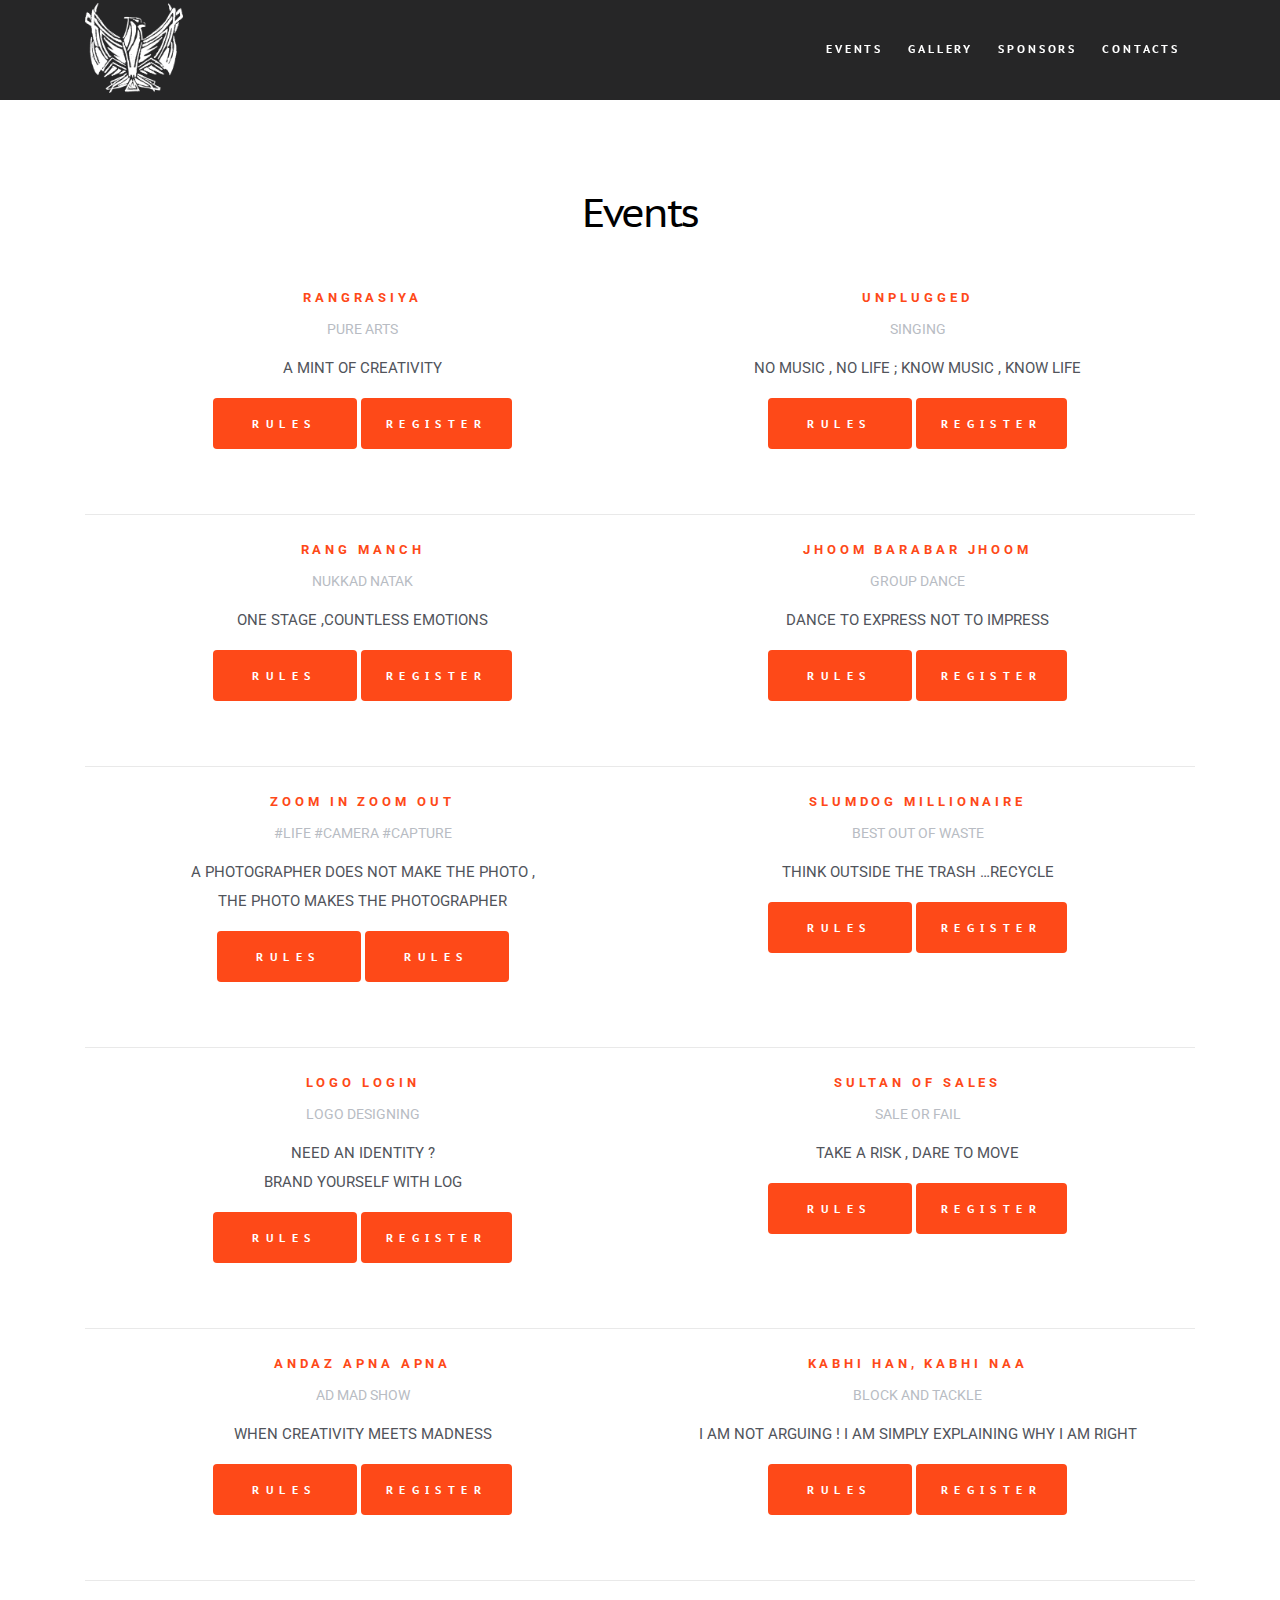
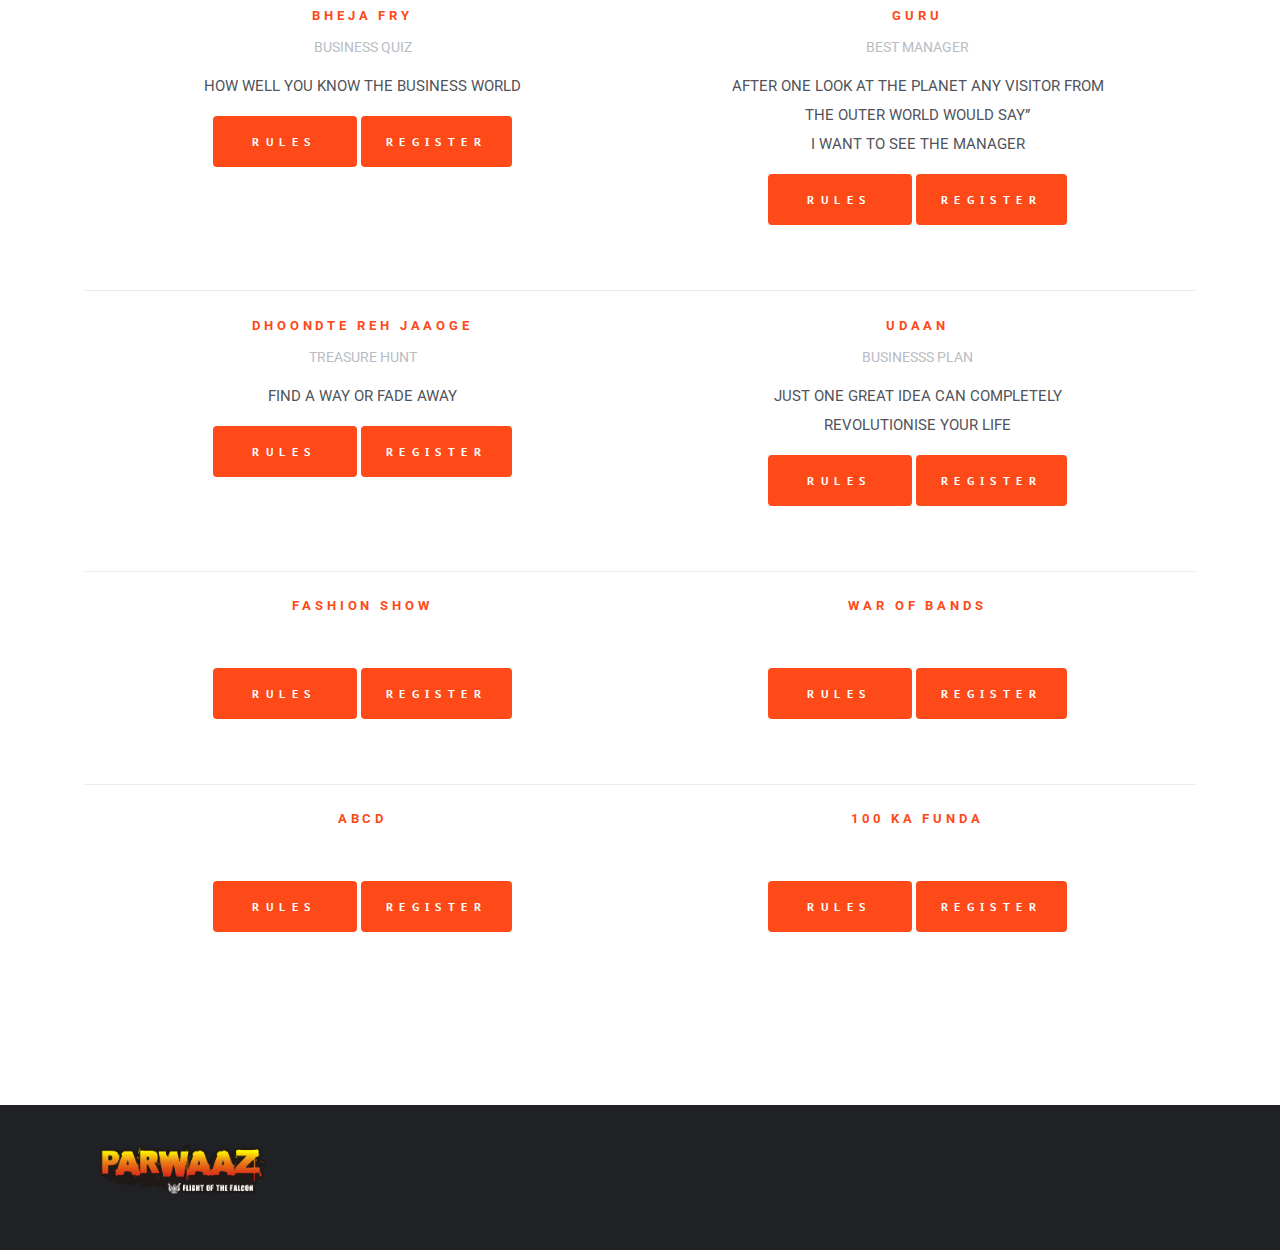
==== event.html @ 1f685270 "Hover removed and schedule linked removed" ====
<!doctype html>
<html lang="en">

<head>

    <meta charset="utf-8">
    <!--[if IE]><meta http-equiv="X-UA-Compatible" content="IE=edge"><![endif]-->
    <meta name="viewport" content="width=device-width, initial-scale=1.0, maximum-scale=1.0, user-scalable=0" />
    <title>Home</title>

    <meta name="description" content="PSD to HTML5+CSS3 conversion.">
    <meta name="keywords" content="PSD, HTML5, CSS3">
    <meta name="author" content="Vivaco">
    <meta name="viewport" content="width=device-width, initial-scale=1">
    <link rel="shortcut icon" href=" assets/img/favicon.ico">
    <link rel="apple-touch-icon" href=" assets/img/apple-touch-icon.jpg">
    <link rel="apple-touch-icon" sizes="72x72" href=" assets/img/apple-touch-icon-72x72.jpg">
    <link rel="apple-touch-icon" sizes="114x114" href=" assets/img/apple-touch-icon-114x114.jpg">
    <link rel="stylesheet" href="https://cdnjs.cloudflare.com/ajax/libs/twitter-bootstrap/4.0.0-alpha.6/css/bootstrap.min.css">
    <link rel="stylesheet" type="text/css" href=" assets/css/custom-animations.css" />
    <link rel="stylesheet" type="text/css" href=" assets/css/style.css" />

    <!--[if lt IE 9]>
		<script src=" assets/js/html5shiv.js"></script>
		<script src=" assets/js/respond.min.js"></script>
	<![endif]-->
</head>

<body>
<style>
    .btn {
      margin: 1% 0;
    }
</style>
    <header class="header header-black">
        <div class="header-wrapper">
            <div class="container">
                <div class="col-sm-2 col-xs-12 navigation-header" style="padding:0;">
                    <a href="../index.html" class="logo">
                        <img src="assets/img/logow.png" alt="Logo" style="max-height:90px;">
                    </a>
                    <button class="navbar-toggle collapsed" data-toggle="collapse" data-target="#navigation" aria-expanded="false" aria-controls="navigation">
            <span class="icon-bar"></span>
            <span class="icon-bar"></span>
            <span class="icon-bar"></span>
          </button>
                </div>

                <div class="col-sm-10 col-xs-12 navigation-container">
                    <div id="navigation" class="navbar-collapse collapse">
                        <ul class="navigation-list pull-right light-text">
                            <!-- <li class="navigation-item"><a href="#speakers" class="navigation-link">Speakers</a></li> -->
                            <li class="navigation-item"><a href="index.html#events" class="navigation-link">Events</a></li>
                            <!-- <li class="navigation-item"><a href="index.html#schedule" class="navigation-link">Schedule</a></li> -->
                            <li class="navigation-item"><a href="index.html#gallery" class="navigation-link">Gallery</a></li>
                            <li class="navigation-item"><a href="index.html#sponsors" class="navigation-link">Sponsors</a></li>
                            <li class="navigation-item"><a href="index.html#contacts" class="navigation-link">Contacts</a></li>

                            </li>
                        </ul>

                    </div>
                </div>
            </div>
        </div>
    </header>

    <section class="section align-center">
        <div class="container">
            <h4 class="heading-alt thin">Events</h4>
            <br />
            <br />

            <div class="col-sm-6">
                <div class="speaker">
                    <h3 class="name">RANGRASIYA</h3>
                    <p class="text-alt"><small>PURE ARTS</small></p>
                    <p class="about">A MINT OF CREATIVITY</p>
                    <button type="button" class="btn btn-ld" data-toggle="modal" data-target="#rangrasiya">RULES</button>
                    <button type="button" class="btn btn-ld" data-toggle="modal" data-target="#soloRegister">REGISTER</button>

                </div>
            </div>

            <div class="col-sm-6">
                <div class="speaker">
                    <h3 class="name">UNPLUGGED</h3>
                    <p class="text-alt"><small>SINGING</small></p>
                    <p class="about">NO MUSIC , NO LIFE ; KNOW MUSIC , KNOW LIFE </p>
                    <button type="button" class="btn btn-ld" data-toggle="modal" data-target="#unplugged">RULES</button>
                    <button type="button" class="btn btn-ld" data-toggle="modal" data-target="#teamRegister">REGISTER</button>
                </div>
            </div>
            <hr>
            <div class="col-sm-6">
                <div class="speaker">
                    <h3 class="name">RANG MANCH</h3>
                    <p class="text-alt"><small>NUKKAD NATAK</small></p>
                    <p class="about">ONE STAGE ,COUNTLESS EMOTIONS</p>
                    <button type="button" class="btn btn-ld" data-toggle="modal" data-target="#nukkad">RULES</button>
                    <button type="button" class="btn btn-ld" data-toggle="modal" data-target="#teamRegister">REGISTER</button>

                </div>
            </div>

            <div class="col-sm-6">
                <div class="speaker">
                    <h3 class="name">JHOOM BARABAR JHOOM</h3>
                    <p class="text-alt"><small>GROUP DANCE</small></p>
                    <p class="about">DANCE TO EXPRESS NOT TO IMPRESS</p>
                    <button type="button" class="btn btn-ld" data-toggle="modal" data-target="#nukkad">RULES</button>

                    <button type="button" class="btn btn-ld" data-toggle="modal" data-target="#teamRegister">REGISTER</button>

                </div>
            </div>
            <hr>
            <div class="col-sm-6">
                <div class="speaker">
                    <h3 class="name">ZOOM IN ZOOM OUT</h3>
                    <p class="text-alt"><small>#LIFE #CAMERA #CAPTURE</small></p>
                    <p class="about">A PHOTOGRAPHER DOES NOT MAKE THE PHOTO ,<br> THE PHOTO MAKES THE PHOTOGRAPHER</p>
                    <button type="button" class="btn btn-ld" data-toggle="modal" data-target="#zoom">RULES</button>
                    <button type="button" class="btn btn-ld" data-toggle="modal" data-target="#zoom">RULES</button>
                </div>
            </div>

            <div class="col-sm-6">
                <div class="speaker">
                    <h3 class="name">SLUMDOG MILLIONAIRE</h3>
                    <p class="text-alt"><small>BEST OUT OF WASTE</small></p>
                    <p class="about">THINK OUTSIDE THE TRASH …RECYCLE</p>
                    <button type="button" class="btn btn-ld" data-toggle="modal" data-target="#bestofwaste">RULES</button>

                    <button type="button" class="btn btn-ld" data-toggle="modal" data-target="#teamRegister">REGISTER</button>

                </div>
            </div>
            <hr>
            <div class="col-sm-6">
                <div class="speaker">
                    <h3 class="name">LOGO LOGIN</h3>
                    <p class="text-alt"><small>LOGO DESIGNING</small></p>
                    <p class="about">NEED AN IDENTITY ?<br> BRAND YOURSELF WITH LOG</p>
                    <button type="button" class="btn btn-ld" data-toggle="modal" data-target="#logo">RULES</button>

                    <button type="button" class="btn btn-ld" data-toggle="modal" data-target="#soloRegister">REGISTER</button>

                </div>
            </div>

            <div class="col-sm-6">
                <div class="speaker">
                    <h3 class="name">SULTAN OF SALES</h3>
                    <p class="text-alt"><small>SALE OR FAIL</small></p>
                    <p class="about">TAKE A RISK , DARE TO MOVE</p>
                    <button type="button" class="btn btn-ld" data-toggle="modal" data-target="#sultan">RULES</button>

                    <button type="button" class="btn btn-ld" data-toggle="modal" data-target="#teamRegister">REGISTER</button>

                </div>
            </div>
            <hr>
            <div class="col-sm-6">
                <div class="speaker">
                    <h3 class="name">ANDAZ APNA APNA</h3>
                    <p class="text-alt"><small>AD MAD SHOW</small></p>
                    <p class="about">WHEN CREATIVITY MEETS MADNESS</p>
                    <button type="button" class="btn btn-ld" data-toggle="modal" data-target="#admad">RULES</button>
                    <button type="button" class="btn btn-ld" data-toggle="modal" data-target="#teamRegister">REGISTER</button>

                </div>
            </div>

            <div class="col-sm-6">
                <div class="speaker">
                    <h3 class="name">KABHI HAN, KABHI NAA</h3>
                    <p class="text-alt"><small>BLOCK AND TACKLE</small></p>
                    <p class="about">I AM NOT ARGUING ! I AM SIMPLY EXPLAINING WHY I AM RIGHT</p>
                    <button type="button" class="btn btn-ld" data-toggle="modal" data-target="#block">RULES</button>

                    <button type="button" class="btn btn-ld" data-toggle="modal" data-target="#soloRegister">REGISTER</button>

                </div>
            </div>
            <hr>
            <div class="col-sm-6">
                <div class="speaker">
                    <h3 class="name">BHEJA FRY</h3>
                    <p class="text-alt"><small>BUSINESS QUIZ</small></p>
                    <p class="about">HOW WELL YOU KNOW THE BUSINESS WORLD</p>
                    <button type="button" class="btn btn-ld" data-toggle="modal" data-target="#bussquiz">RULES</button>

                    <button type="button" class="btn btn-ld" data-toggle="modal" data-target="#teamRegister">REGISTER</button>

                </div>
            </div>

            <div class="col-sm-6">
                <div class="speaker">
                    <h3 class="name">GURU</h3>
                    <p class="text-alt"><small>BEST MANAGER</small></p>
                    <p class="about">AFTER ONE LOOK AT THE PLANET ANY VISITOR FROM <br> THE OUTER WORLD WOULD SAY”<br> I WANT TO SEE THE MANAGER</p>
                    <button type="button" class="btn btn-ld" data-toggle="modal" data-target="#bestmanager">RULES</button>

                    <button type="button" class="btn btn-ld" data-toggle="modal" data-target="#soloRegister">REGISTER</button>

                </div>
            </div>
            <hr>
            <div class="col-sm-6">
                <div class="speaker">
                    <h3 class="name">DHOONDTE REH JAAOGE</h3>
                    <p class="text-alt"><small>TREASURE HUNT </small></p>
                    <p class="about">FIND A WAY OR FADE AWAY</p>
                    <button type="button" class="btn btn-ld" data-toggle="modal" data-target="#treasure">RULES</button>

                    <button type="button" class="btn btn-ld" data-toggle="modal" data-target="#teamRegister">REGISTER</button>

                </div>
            </div>

            <div class="col-sm-6">
                <div class="speaker">
                    <h3 class="name">UDAAN</h3>
                    <p class="text-alt"><small>BUSINESSS PLAN</small></p>
                    <p class="about">JUST ONE GREAT IDEA CAN COMPLETELY <br> REVOLUTIONISE YOUR LIFE</p>
                    <button type="button" class="btn btn-ld" data-toggle="modal" data-target="#bplan">RULES</button>

                    <button type="button" class="btn btn-ld" data-toggle="modal" data-target="#teamRegister">REGISTER</button>

                </div>
            </div>
            <hr>
            <div class="col-sm-6">
                <div class="speaker">
                    <h3 class="name">FASHION SHOW</h3>
                    <p class="text-alt"><small></small></p>
                    <!-- <p class="about">JUST ONE GREAT IDEA CAN COMPLETELY <br> REVOLUTIONISE YOUR LIFE</p> -->
                    <button type="button" class="btn btn-ld" data-toggle="modal" data-target="#fashion">RULES</button>

                    <button type="button" class="btn btn-ld" data-toggle="modal" data-target="#teamRegister">REGISTER</button>

                </div>
            </div>
            <div class="col-sm-6">
                <div class="speaker">
                    <h3 class="name">WAR OF BANDS</h3>
                    <p class="text-alt"><small></small></p>
                    <!-- <p class="about">JUST ONE GREAT IDEA CAN COMPLETELY <br> REVOLUTIONISE YOUR LIFE</p> -->
                    <button type="button" class="btn btn-ld" data-toggle="modal" data-target="#warofbands">RULES</button>

                    <button type="button" class="btn btn-ld" data-toggle="modal" data-target="#teamRegister">REGISTER</button>

                </div>
            </div>
            <hr>
            <div class="col-sm-6">
                <div class="speaker">
                    <h3 class="name">ABCD</h3>
                    <p class="text-alt"><small></small></p>
                    <!-- <p class="about">JUST ONE GREAT IDEA CAN COMPLETELY <br> REVOLUTIONISE YOUR LIFE</p> -->
                    <button type="button" class="btn btn-ld" data-toggle="modal" data-target="#ABCD">RULES</button>

                    <button type="button" class="btn btn-ld" data-toggle="modal" data-target="#soloRegister">REGISTER</button>

                </div>
            </div>
            <div class="col-sm-6">
                <div class="speaker">
                    <h3 class="name">100 KA FUNDA</h3>
                    <p class="text-alt"><small></small></p>
                    <!-- <p class="about">JUST ONE GREAT IDEA CAN COMPLETELY <br> REVOLUTIONISE YOUR LIFE</p> -->
                    <button type="button" class="btn btn-ld" data-toggle="modal" data-target="#funda">RULES</button>

                    <button type="button" class="btn btn-ld" data-toggle="modal" data-target="#teamRegister">REGISTER</button>

                </div>
            </div>

            </div>

    </section>
    <footer class="footer" style="padding:0;margin-top:3%;">

      <div class="footer-base">
        <div class="container">

          <div class="col-md-6" style="display:flex;flex-wrap:flex;">
            <ul class="footer-nav">
              <li><img src="assets/img/footerlogo.png" alt="VentCamp" style="max-height:50px;float:right;"></li>
            </ul>
          </div>



        </div>
      </div>
    </footer>
    <!-- Modal -->

    <div id="funda" class="modal fade" role="dialog">
        <div class="modal-dialog modal-lg">

            <!-- Modal content-->
            <div class="modal-content">
                <div class="modal-header">
                    <button type="button" class="close" data-dismiss="modal">&times;</button>
                    <h4 class="modal-title" style="text-align:center;">Rules</h4>
                </div>
                <div class="modal-body">
                    <ul>
                      <li>• Team comprise of 3-4 members.</li>
                      <li>• Registration Fee Rs.400.</li>
                      <li>• Each team will be given Rs.100 as initial investment. Start with a virtual company or come up with the product or service to achieve maximum returns.</li>
                      <li>• Winning team will be given 50% of total collection done by all the teams along with the exciting gift vouchers.</li>
                      <li>• Location will be allocated on the spot.</li>
                      <li>• Time allowed will be 4 hours.</li>
                      <li>• Any kind of unethical or unavoidable behaviour by team will not be accepted and is subject to elimination.</li>
                      <li>• Final decision regarding any matter lies in the hands of the organizers and judges.</li>
                    </ul>
                </div>
                <div class="modal-footer">
                    <button type="button" class="btn btn-default" data-dismiss="modal">Close</button>
                </div>
            </div>

        </div>
    </div>



    <div id="unplugged" class="modal fade" role="dialog">
        <div class="modal-dialog modal-lg">

            <!-- Modal content-->
            <div class="modal-content">
                <div class="modal-header">
                    <button type="button" class="close" data-dismiss="modal">&times;</button>
                    <h4 class="modal-title" style="text-align:center;">Rules</h4>
                </div>
                <div class="modal-body">
                    <ul>
                      <li>• Participants need to register on the website with all the relevant details.</li>
                      <li>• Participation can be in the form of Solo/Duet.</li>
                      <li>• Entry fees: Rs.300.</li>
                      <li>• Each college can send maximum 3 entries.</li>
                      <li>• Time allotted for each performance is 3-4 minutes.</li>
                      <li>• Participants will not be allowed to refer to the lyrics while singing.</li>
                      <li>• The participants will be judged on the voice clarity, rhythm, and their appeal to the audience.</li>
                      <li>• The participants should bring their own musical instruments if required in the performance.</li>
                      <li>• Karaoke music is also allowed. Participants need to bring Karaoke in a pen drive or in a CD in mp3 format along with the backup to avoid any technical disturbance. </li>
                      <li>• Participants are requested to submit their CD or pen drive 30 minutes before the event.</li>
                      <li>• Choice of song is open to the participants but the song should not have any slangs or derogatory language. (Song can be in Hindi/English/Punjabi).</li>
                      <li>• Final decision regarding any matter lies in the hands of the organizers and judges.</li>
                      <li>• Any team/participant violating the stated rules is subject to direct elimination.</li>
                    </ul>
                </div>
                <div class="modal-footer">
                    <button type="button" class="btn btn-default" data-dismiss="modal">Close</button>
                </div>
            </div>

        </div>
    </div>

    <div id="fashion" class="modal fade" role="dialog">
        <div class="modal-dialog modal-lg">

            <!-- Modal content-->
            <div class="modal-content">
                <div class="modal-header">
                    <button type="button" class="close" data-dismiss="modal">&times;</button>
                    <h4 class="modal-title" style="text-align:center;">Rules</h4>
                </div>
                <div class="modal-body">
                    <ul>
                      <li>• Participants need to register on the website with all the relevant details.</li>
                      <li>• Entries in groups only.</li>
                      <li>• Each college can send maximum 2 entries.</li>
                      <li>• Registration Fees- Rs.2000 per team.</li>
                      <li>• A team can comprise of 6-12 members and no more than 4 team members as hair stylists, designers etc. helping backstage.</li>
                      <strong>There will be 2 rounds.</strong>
                       <strong>There will be elimination after every round. Each team will get 5 minutes for each round. Teams will be penalized for not adhering to the given time limit.</strong>

                      <em>Round – 1</em>
                      <li>• Participants have the liberty to decide the theme.</li>
                      Round – 2
                      <li>• The theme for this round is Bollywood theme.</li>

                      <li>• Teams must bring their sound track on CD as well as a pen drive in Mp3 format which has to be submitted well before beginning of the event.</li>
                      <li>• If required teams are allowed to carry their own props.</li>
                      <li>• Judgment criteria will follow a particular sequence for giving points to every team i.e.
                    <br>  1. Walk
                    <br>  2. Choreography/ Music
                    <br>  3. Clothing
                    <br>  4. Expressions according to the theme.</li>

                      <li>• Vulgarity of any kind would lead to disqualification of the team from the event. Hence, if the team feels that any stunt or costume design can be deemed as vulgar, it is strongly advised to consult the organizers before performing it on stage.</li>
                      <li>• Participants have a chance to grab individual titles.</li>
                      <li>• Final decision regarding any matter lies in the hands of the organizers and judges.</li>
                      <li>• Any team/participant violating the stated rules is subject to direct elimination.</li>

                    </ul>
                </div>
                <div class="modal-footer">
                    <button type="button" class="btn btn-default" data-dismiss="modal">Close</button>
                </div>
            </div>

        </div>
    </div>

    <div id="bestmanager" class="modal fade" role="dialog">
        <div class="modal-dialog modal-lg">

            <!-- Modal content-->
            <div class="modal-content">
                <div class="modal-header">
                    <button type="button" class="close" data-dismiss="modal">&times;</button>
                    <h4 class="modal-title" style="text-align:center;">Rules</h4>
                </div>
                <div class="modal-body">
                    <ul>
                      <li>• Participants need to register on the website with all the relevant details.</li>
                      <li>• Individual Participation.</li>
                      <li>• Registration fees – Rs.500.</li>
                      <h3>There will be 4 levels-</h3>
                      <li>• Level 1: Psychometric Test</li>
                      <li>• Level 2: Group Discussion</li>
                      <li>• Level3: Case Study Analysis</li>
                      <li>• Level 4: Stress Interview</li>

                      <li>• Final decision regarding any matter lies in the hands of the organisers and judges.</li>
                      <li>Any participant violating the above rules is subject to direct elimination.</li>
                    </ul>
                </div>
                <div class="modal-footer">
                    <button type="button" class="btn btn-default" data-dismiss="modal">Close</button>
                </div>
            </div>

        </div>
    </div>


    <div id="bussquiz" class="modal fade" role="dialog">
        <div class="modal-dialog modal-lg">

            <!-- Modal content-->
            <div class="modal-content">
                <div class="modal-header">
                    <button type="button" class="close" data-dismiss="modal">&times;</button>
                    <h4 class="modal-title" style="text-align:center;">Rules</h4>
                </div>
                <div class="modal-body">
                    <ul>
                      <li>• The following rules are suggestive in nature and subject to change by the organizer.</li>
                      <li>• Teams need to register on the website with all the relevant details.</li>
                      <li>• Registration fees- Rs.500 per team.</li>
                      <li>• Each team must consist of 3 participants.</li>
                      <li>• Maximum 2 teams from each college.</li>
                      <li>• Use of mobile or any other electronic device is not allowed.</li>
                      <li>• The questions will be in the form of multiple choice, True/False, Specific answer type etc.</li>
                      <li>• Participants cannot take any hints from audience; such questions will be deemed cancel.</li>
                      <li>• Replacement of any participants of a team is not allowed after registration.</li>
                      <li>• Intra team discussions are allowed but not inter-team.</li>
                      <li>• In case teams registered are more in number, a preliminary selection of teams will be done through a preliminary test.</li>
                      <li>• Quiz master's decision will be considered final.</li>
                      <li>• Any team violating the above rules is subject to direct elimination.</li>
                    </ul>
                </div>
                <div class="modal-footer">
                    <button type="button" class="btn btn-default" data-dismiss="modal">Close</button>
                </div>
            </div>

        </div>
    </div>





    <div id="warofbands" class="modal fade" role="dialog">
        <div class="modal-dialog modal-lg">

            <!-- Modal content-->
            <div class="modal-content">
                <div class="modal-header">
                    <button type="button" class="close" data-dismiss="modal">&times;</button>
                    <h4 class="modal-title" style="text-align:center;">Rules</h4>
                </div>
                <div class="modal-body">
                    <ul>
                      <li>• Bands need to register on the website with all the relevant details.</li>
                      <li>• Registration fees- Rs.1000.</li>
                      <li>• The evaluation criteria will be based on vocal skills, instrument power, band coordination, audience participation and most importantly the overall feel of the musical performance.</li>
                      <li>• Bands are required to bring their own equipment. Only drum kit will be provided from our side.</li>
                      <li>• On stage time for bands: 8-10 minutes for sound-check +12 minutes for performance.</li>
                      <li>• No member can be a part of more than one band.</li>
                      <li>• Final decision regarding any matter lies in the hands of the organisers and judges.</li>
                      <li>• Any team violating the above rules is subject to direct elimination.</li>
                    </ul>
                </div>
                <div class="modal-footer">
                    <button type="button" class="btn btn-default" data-dismiss="modal">Close</button>
                </div>
            </div>

        </div>
    </div>


    <div id="treasure" class="modal fade" role="dialog">
        <div class="modal-dialog modal-lg">

            <!-- Modal content-->
            <div class="modal-content">
                <div class="modal-header">
                    <button type="button" class="close" data-dismiss="modal">&times;</button>
                    <h4 class="modal-title" style="text-align:center;">Rules</h4>
                </div>
                <div class="modal-body">
                    <ul>
                      <li>• Participants need to register on the website with all the relevant details.</li>
                      <li>• Team must consist of 4 members.</li>
                      <li>• Registration fees- Rs.400.</li>
                      <li>• Limited entries, on first come first serve basis.</li>
                      <li>• The treasure consists of clues, each one leading to one or more treasures.</li>
                      <li>• Teams should not tamper with another team’s treasure. </li>
                      <li>• Detailed rules of the game will be provided at the time of the event.</li>
                      <li>• Final decision regarding any matter lies in the hands of the organisers and judges.</li>
                      <li>• Any team violating the above rules is subject to direct elimination.</li>

                    </ul>
                </div>
                <div class="modal-footer">
                    <button type="button" class="btn btn-default" data-dismiss="modal">Close</button>
                </div>
            </div>

        </div>
    </div>


    <div id="bestofwaste" class="modal fade" role="dialog">
        <div class="modal-dialog modal-lg">

            <!-- Modal content-->
            <div class="modal-content">
                <div class="modal-header">
                    <button type="button" class="close" data-dismiss="modal">&times;</button>
                    <h4 class="modal-title" style="text-align:center;">Rules</h4>
                </div>
                <div class="modal-body">
                    <ul>
                      <li>• Teams need to register on the website with all relevant details</li>
                      <li>• Team size will be of maximum 4 members</li>
                      <li>• Registration fees – Rs. 400</li>
                      <li>• Raw material will be provided on the spot.</li>
                      <li>• Teams need to create product out of the given material.</li>
                    </ul>
                    Teams are required to carry the following basic material :
                      <ul>
                      <li>• Scissors /Cutter</li>
                      <li>• Tapes</li>
                      <li>• Glue stick</li>
                      <li>• Ruler, Pencil, Marker, eraser</li>
                      <li>• Stapler</li>
                      <li>• Paint color, brush</li>
                      </ul>
                      <ul>
                      <li>• No limit to number of final products created.</li>
                      <li>• Time allowed will not be more than 1.5 hours.</li>
                      Winning Criteria-
                      <li>• Creativity</li>
                      <li>• Presentation </li>
                      <li>• Originality</li>
                      <li>• Utility</li>
                      <li>• Final decision regarding any matter lies in the hands of the organisers and judges.</li>
                      <li>• Any team violating the above rules is subject to direct elimination.</li>
                    </ul>
                </div>
                <div class="modal-footer">
                    <button type="button" class="btn btn-default" data-dismiss="modal">Close</button>
                </div>
            </div>

        </div>
    </div>



    <div id="teamRegister" class="modal fade" role="dialog">
        <div class="modal-dialog modal-lg">

            <!-- Modal content-->
            <div class="modal-content">
                <div class="modal-body" style="max-width:100%;overflow:scroll;">
                  <iframe src="https://docs.google.com/forms/d/e/1FAIpQLSdXNS3yyMEjCuhFsH_CnST_ECNzW-hLq4bfcWWo03dkAtfUVA/viewform?embedded=true" width="760" height="500" frameborder="0" marginheight="0" marginwidth="0">Loading...</iframe>
                </div>
                <div class="modal-footer">
                    <button type="button" class="btn btn-default" data-dismiss="modal">Close</button>
                </div>
            </div>

        </div>
    </div>
    <div id="soloRegister" class="modal fade" role="dialog">
        <div class="modal-dialog modal-lg">

            <!-- Modal content-->
            <div class="modal-content">
                <div class="modal-body" style="max-width:100%;overflow:scroll;">
                    <iframe src="https://docs.google.com/forms/d/e/1FAIpQLSeLbnRV2UhN1lyx4RVJz_HmmII9ZECiFG7KqdCPGXe_c7SfIA/viewform?embedded=true" width="760" height="500" frameborder="0" marginheight="0" marginwidth="0">Loading...</iframe>                </div>
                <div class="modal-footer">
                    <button type="button" class="btn btn-default" data-dismiss="modal">Close</button>
                </div>
            </div>

        </div>
    </div>


    <div id="nukkad" class="modal fade" role="dialog">
        <div class="modal-dialog modal-lg">

            <!-- Modal content-->
            <div class="modal-content">
                <div class="modal-header">
                    <button type="button" class="close" data-dismiss="modal">&times;</button>
                    <h4 class="modal-title" style="text-align:center;">Rules</h4>
                </div>
                <div class="modal-body">
                    <ul>
                      <li>•  Teams need to register on the website with all the relevant details.</li>
                      <li>•  A team can comprise of 10-15 members.</li>
                      <li>•  Registration Fees- Rs.1000 per team.</li>
                      <li>•  2 teams per college are allowed.</li>
                      <li>•  Time allowed will be 10-15 minutes</li>
                      <li>•  The theme should reveal a social issue and clearly illustrate a message.</li>
                      <li>•  Use of props is allowed.</li>
                      <li>•  No offensive language/ words against any specific person, Indian constitution, religion or caste is allowed during the performance resulting which will lead to direct elimination.</li>
                      <li>•  Only 10 teams will be allowed to participate on the basis of first come first serve.</li>
                      <li>•  Final decision regarding any matter lies in the hands of the organizers and judges.</li>
                      <li>•  Any team violating the above rules is subject to direct elimination.</li>
                    </ul>
                </div>
                <div class="modal-footer">
                    <button type="button" class="btn btn-default" data-dismiss="modal">Close</button>
                </div>
            </div>

        </div>
    </div>






    <div id="zoom" class="modal fade" role="dialog">
        <div class="modal-dialog modal-lg">

            <!-- Modal content-->
            <div class="modal-content">
                <div class="modal-header">
                    <button type="button" class="close" data-dismiss="modal">&times;</button>
                    <h4 class="modal-title" style="text-align:center;">Rules</h4>
                </div>
                <div class="modal-body">
                    <ul>
                      <li>• Participants need to register on the website with all the relevant details.</li>
                      <li>• Individual Participation.</li>
                      <li>• Registration fees – Rs 300.</li>
                      <li>• The participant has to capture 5 photographs on the theme announced on the spot by the organi</li>ers.</li>
                      <li>• No mixing or morphing of photographs will be permitted.</li>
                      <li>• Software such as Photoshop, Lightroom etc. for enhancing images not permitted.</li>
                      <li>• The organisers will have all the rights for the use of these pictures as and when they deem fit.</li>
                      <li>• Digital images are evaluated on the basis of impact, composition, technical quality and relevance.</li>
                      <li>• The additional instructions, if any, will be announced on the spot.</li>
                      <li>• Image file should not be more than 20 megabytes.</li>
                      <li>• Image format must be in JPEG or JPG format.</li>
                      <li>• Images that involve any kind of harassment or damage to the environment will not be considered.</li>
                      <li>• Final decision regarding any matter lies in the hands of the organizers and judges.</li>
                      <li>• Any participant violating the above stated rules is subject to direct elimination.</li>
                    </ul>
                </div>
                <div class="modal-footer">
                    <button type="button" class="btn btn-default" data-dismiss="modal">Close</button>
                </div>
            </div>

        </div>
    </div>






    <div id="sultan" class="modal fade" role="dialog">
        <div class="modal-dialog modal-lg">

            <!-- Modal content-->
            <div class="modal-content">
                <div class="modal-header">
                    <button type="button" class="close" data-dismiss="modal">&times;</button>
                    <h4 class="modal-title" style="text-align:center;">Rules</h4>
                </div>
                <div class="modal-body">
                    <p>It is an event in which the participants will have to sell product on the allocated location in the real scenario.
                    Rules are as follows:</p>
                    <ul>
                      <li>• Teams need to register on the website with all the relevant details.</li>
                      <li>• A team can comprise of 3-4 members.</li>
                      <li>• Registration fees- Rs.500 per team.</li>
                      <li>• On the spot product will be given to the teams.</li>
                      <li>• Time allowed will be 3 hours.</li>
                      <li>• You are not supposed to carry any kind of objectionable material during the activity. </li>
                      <li>• Any kind of unethical or unavoidable behaviour by team will not be accepted.</li>
                      <li>• Final decision regarding any matters lies in the hands of the organizers and judges.</li>
                      <li>• Any team violating the above rules is subject to direct elimination. </li>
                    </ul>
                </div>
                <div class="modal-footer">
                    <button type="button" class="btn btn-default" data-dismiss="modal">Close</button>
                </div>
            </div>

        </div>
    </div>






    <div id="block" class="modal fade" role="dialog">
        <div class="modal-dialog modal-lg">

            <!-- Modal content-->
            <div class="modal-content">
                <div class="modal-header">
                    <button type="button" class="close" data-dismiss="modal">&times;</button>
                    <h4 class="modal-title" style="text-align:center;">Rules</h4>
                </div>
                <div class="modal-body">
                  <p>Event where you are supposed to contradict yourself and that too in style.
                    An event to prove your convincing ability, communication skills and spontaneous thinking.
                  </p>
                    <ul>
                      <li>• Participants need to register on the website with all the relevant details.</li>
                      <li>• Individual Participation.</li>
                      <li>• Registration fees- Rs.200.</li>
                      <li>• Topic will be given at the time of the event. </li>
                      <li>• Time given to think- 60seconds.</li>
                      <li>• They will have to speak for (tackle) and against (block) the same topic alternatively according to the directions given by the jury.</li>
                      <li>• Participants will have to speak for minimum 3 minutes and maximum 4 minutes.</li>
                      <li>• Final decision regarding any matters lies in the hands of the organizers and judges.</li>
                      <li>• Any participant violating the above rules is subject to direct elimination.</li>
                    </ul>
                </div>
                <div class="modal-footer">
                    <button type="button" class="btn btn-default" data-dismiss="modal">Close</button>
                </div>
            </div>

        </div>
    </div>






    <div id="logo" class="modal fade" role="dialog">
        <div class="modal-dialog modal-lg">

            <!-- Modal content-->
            <div class="modal-content">
                <div class="modal-header">
                    <button type="button" class="close" data-dismiss="modal">&times;</button>
                    <h4 class="modal-title" style="text-align:center;">Rules</h4>
                </div>
                <div class="modal-body">
                    <ul>
                      <li>• Participants need to register on the website with all the relevant details.</li>
                      <li>• Individual Participation.</li>
                      <li>• Registration fees – Rs.200.</li>
                      <li>• Participants will bring their own material (stationery items and drawing boards).</li>
                      <li>• Sheet will be provided to the participants.</li>
                      <li>• Maximum time provided will be 45 minutes.</li>
                      <li>• Topic will be given on the spot.</li>
                      <li>• All submitted work must be the original work of the entrant and must not include, or be based on, or derived from any pre-existing or third-party designs, trademarks, or copyrighted images.</li>
                      <li>• Winning Criteria-
                              <br>&nbsp;&nbsp;&nbsp;&nbsp;&nbsp;• Relevance
                              <br>&nbsp;&nbsp;&nbsp;&nbsp;&nbsp;• Originality
                              <br>&nbsp;&nbsp;&nbsp;&nbsp;&nbsp;• Aesthetic Quality</li>
                      <li>• Final decision regarding any matter lies in the hands of the organisers and judges.</li>
                      <li>• Any participant violating the above rules is subject to direct elimination.</li>
                    </ul>
                </div>
                <div class="modal-footer">
                    <button type="button" class="btn btn-default" data-dismiss="modal">Close</button>
                </div>
            </div>

        </div>
    </div>





    <div id="bplan" class="modal fade" role="dialog">
        <div class="modal-dialog modal-lg">

            <!-- Modal content-->
            <div class="modal-content">
                <div class="modal-header">
                    <button type="button" class="close" data-dismiss="modal">&times;</button>
                    <h4 class="modal-title" style="text-align:center;">Rules</h4>
                </div>
                <div class="modal-body">
                    <ul>
                      <li>• Teams need to register on the website with all the relevant details.</li>
                      <li>• A team can comprise of 1-4 members.</li>
                      <li>• Registration Fees- Rs.1000 per team.</li>
                      <li>• Executive Summary- One page write-up on the overall plan.</li>
                      <li>• Format of the event-</li>
                      <li>• Presentation in PDF Format of up to 25 slides, covering the following-</li>
                      <li>• Business Concept: Describe the business, its product or offering. It should specify the unique value propositions, and what the business’ competitive </li>
                      <li>• Market Opportunity: Outline the market it will serve, what problem the offering would solve for whom, and the scalability/growth opportunity for the business.</li>
                      <li>• Current Status: How far have you progressed with your business plan?</li>
                      <li>• Financial Requirements and Financial Projections: Clearly state the capital needed to start the business and expand. Highlight the important financial points of the business including sales, profits, cash flows and return on investment.</li>
                      <li>• Marketing Strategy and Competition Analysis: Pricing, distribution, promotion plans, sales potential, current and potential competition, competitive strengths etc.</li>
                      <li>• References and Annexure Material may be submitted if required, only to support the presentation.</li>
                      <li>• Pen drives will be collected from the participants half an hour before the beginning of the event. </li>
                      <li>• Time duration -15 min per team</li>
                      <li>• 10 min to present their idea + 5 min for Q/A round.</li>
                      <li>• Final decision regarding any matter lies in the hands of the organisers and judges.</li>
                      <li>• Any team violating the above rules is subject to direct elimination.</li>
                    </ul>
                </div>
                <div class="modal-footer">
                    <button type="button" class="btn btn-default" data-dismiss="modal">Close</button>
                </div>
            </div>

        </div>
    </div>





    <div id="admad" class="modal fade" role="dialog">
        <div class="modal-dialog modal-lg">

            <!-- Modal content-->
            <div class="modal-content">
                <div class="modal-header">
                    <button type="button" class="close" data-dismiss="modal">&times;</button>
                    <h4 class="modal-title" style="text-align:center;">Rules</h4>
                </div>
                <div class="modal-body">
                    <ul>
                        <li>• Teams need to register on the website with all the relevant details.</li>
                        <li>• A team can comprise of 2- 6 members.</li>
                        <li>• Registration Fees- Rs.500 per team.</li>
                        <li>• Teams will be judged on the following criteria-
                            <br> &nbsp;&nbsp;&nbsp;&nbsp;&nbsp;&nbsp;• Advertisement’s Content
                            <br> &nbsp;&nbsp;&nbsp;&nbsp;&nbsp;&nbsp;• Innovation
                            <br> &nbsp;&nbsp;&nbsp;&nbsp;&nbsp;&nbsp;• Expressions
                            <br> &nbsp;&nbsp;&nbsp;&nbsp;&nbsp;&nbsp;• The Presenter’s fluency.</li>
                        <li>• Each team will be given a Product or name of a service, and teams have to prepare an advertisement for it.</li>
                        <li>• 30 Minutes will be given to each team for preparation.</li>
                        <li>• Time Limit to present an advertisement will be Max. 3minutes.</li>
                        <li>• The Ad prepared by the participants must not contain any obscene words/ any subject that hurts the feelings of a Culture/Language/Religion /Region.</li>
                        <li>• Any team violating the above rules is subject to direct elimination</li>
                        <li>• Final decision regarding any matter lies in the hands of the organisers and judges.</li>
                    </ul>
                </div>
                <div class="modal-footer">
                    <button type="button" class="btn btn-default" data-dismiss="modal">Close</button>
                </div>
            </div>

        </div>
    </div>


    <div id="rangrasiya" class="modal fade" role="dialog">
        <div class="modal-dialog modal-lg">

            <!-- Modal content-->
            <div class="modal-content">
                <div class="modal-header">
                    <button type="button" class="close" data-dismiss="modal">&times;</button>
                    <h4 class="modal-title" style="text-align:center;">Rules</h4>
                </div>
                <div class="modal-body">
                    <ul>
                      <li>Registration fees- Rs.100 per activity per participation.</li>
                      <li>Final decision regarding any matter lies in the hands of the organisers and judges.</li>
                      <li>Any team/participant violating the above rules is subject to direct elimination.</li>
                      <li>Maximum 3 entries per college.</li>

                      <em><strong>RANGOLI :</strong></em>
                      <br>
                      <li>• Participants need to register on the website with all the relevant details.</li>
                      <li>• Individual participation.</li>
                      <li>• Participants have to bring material on their own.</li>
                      <li>• Only dry material allowed (for drawing: use of chalks and dry colors only).</li>
                      <li>• Time allowed will be 2 Hours.</li>
                      <li>• Accessories are allowed.</li>
                      <li>• Objectionable material like stencils and rulers are not allowed.</li>

                      <em><strong>FACE PAINTING :</strong></em>
                      <br>
                      <li>• Teams need to register on the website with all the relevant details.</li>
                      <li>• Team size is of 2 members. (One for Painting and One as a Model)</li>
                      <li>• Time allowed will be 2 hours.</li>
                      <li>• On the spot subject will be given.</li>
                      <li>• Need to bring your own colors, brushes and other useful material.</li>
                      <li>• Only face painting colors should be used.</li>
                      <li>• Face and neck area must be utilized.</li>
                      <li>• Explanation must be given after painting in front of judges.</li>
                      <li>• Winning Criteria- Creativity, Relevance, Explanation.</li>

                      <em><strong>CARTOONING :</strong></em>
                      <br>
                      <li>• Participants need to register on the website with all relevant details.</li>
                      <li>• Individual Participation.</li>
                      <li>• On the spot theme will be given.</li>
                      <li>• Participants shall bring their own material (including stationery, boards).</li>
                      <li>• Sheets will be provided to the participants.</li>
                      <li>• Time allowed will not be more than 2 hours after allotment of theme.</li>


                      <em><strong>POSTER MAKING :</strong></em>
                      <br>
                      <li>• Participants need to register on the website with all relevant details.</li>
                      <li>• Individual Participation.</li>
                      <li>• On the spot theme will be given.</li>
                      <li>• Pasting of extra material not allowed.</li>
                      <li>• Participants shall bring their own material (including stationery, boards)</li>
                      <li>• Sheets will be provided to the participants.</li>                      <li>• Time allowed will not be more than 2 hours after allotment of theme.</li>

                    </ul>
                </div>
                <div class="modal-footer">
                    <button type="button" class="btn btn-default" data-dismiss="modal">Close</button>
                </div>
            </div>

        </div>
    </div>


    <div id="ABCD" class="modal fade" role="dialog">
        <div class="modal-dialog modal-lg">

            <!-- Modal content-->
            <div class="modal-content">
                <div class="modal-header">
                    <button type="button" class="close" data-dismiss="modal">&times;</button>
                    <h4 class="modal-title" style="text-align:center;">Rules</h4>
                </div>
                <div class="modal-body">
                    <ul>
                      <li>• Participants need to register on the website with all the relevant details.</li>
                      <li>• Each college can send maximum 3 entries.</li>
                      <li>• Participation can be in the form of Solo/Group.</li>
                      <li>• Time limit for performance 4-7 min.</li>
                      <li>• Registration fees- Rs.500 per participation.</li>
                      <li>• No props will be provided. Participants can carry their own props.</li>
                      <li>• Choice of song is open to the participants.</li>
                      <li>• All dance forms are allowed.</li>
                      <li>• Dance performance should not convey any indecent gesture or obscene wording.</li>
                      <li>• Participants need to bring sound track in a pen drive or in a CD in mp3 format along with the backup to avoid any technical disturbance. </li>
                      <li>• Participants are requested to submit their CD or pen drive half an hour before the event.</li>
                      <li>• The participants will be judged on the basis of their rhythm, expression, costumes, makeup, steps, and overall effect.</li>
                      <li>• Decision of the judges will be final.</li>
                      <li>• Any team/participant violating the above rules is subject to direct elimination.</li>
                    </ul>
                </div>
                <div class="modal-footer">
                    <button type="button" class="btn btn-default" data-dismiss="modal">Close</button>
                </div>
            </div>

        </div>
    </div>





    <!--[if lt IE 9]>
		<script type="text/javascript" src=" assets/js/jquery-1.11.3.min.js?ver=1"></script>
	<![endif]-->
    <!--[if (gte IE 9) | (!IE)]><!-->
    <script type="text/javascript" src=" assets/js/jquery-2.1.4.min.js?ver=1"></script>
    <!--<![endif]-->

    <script type="text/javascript" src=" assets/js/bootstrap.min.js"></script>
    <script type="text/javascript" src=" assets/js/jquery.validate.min.js"></script>
    <script type="text/javascript" src=" assets/js/toastr.min.js"></script>
    <script type="text/javascript" src=" assets/js/jquery.waypoints.min.js"></script>
    <script type="text/javascript" src=" assets/js/jquery.appear.js"></script>
    <script type="text/javascript" src=" assets/js/jquery.plugin.js"></script>
    <script type="text/javascript" src=" assets/js/masonry.pkgd.min.js"></script>
    <script type="text/javascript" src=" assets/js/jquery.countTo.js"></script>
    <script type="text/javascript" src=" assets/js/ventcamp.js"></script>
</body>

</html>
---- assets/css/custom-animations.css ----
@import 'lib/animate.css';
/* ----------------------------------------------------------------------------
    Animations
---------------------------------------------------------------------------- */
/* ----------------------------------------------------------------------------
    Custom animations
---------------------------------------------------------------------------- */
@-moz-document url-prefix() {
  .animated,
  .animated * {
    outline: 1px solid transparent;
  }
}
.animated {
  opacity: 0;
}
.animated.roll3dInTop {
  -webkit-animation: roll3dInTop 0.7s 0s 1;
  -moz-animation: roll3dInTop 0.7s 0s 1;
  -o-animation: roll3dInTop 0.7s 0s 1;
  animation: roll3dInTop 0.7s 0s 1;
}
.animated.roll3dInRight {
  -webkit-animation: roll3dInRight 0.7s 0s 1;
  -moz-animation: roll3dInRight 0.7s 0s 1;
  -o-animation: roll3dInRight 0.7s 0s 1;
  animation: roll3dInRight 0.7s 0s 1;
}
.animated.roll3dInLeft {
  -webkit-animation: roll3dInLeft 0.7s 0s 1;
  -moz-animation: roll3dInLeft 0.7s 0s 1;
  -o-animation: roll3dInLeft 0.7s 0s 1;
  animation: roll3dInLeft 0.7s 0s 1;
}
.animated.flip3dHorizontal {
  -webkit-animation: flip3dHorizontal 0.7s 0s 1;
  -moz-animation: flip3dHorizontal 0.7s 0s 1;
  -o-animation: flip3dHorizontal 0.7s 0s 1;
  animation: flip3dHorizontal 0.7s 0s 1;
}
.animated.flip3dVertical {
  -webkit-animation: flip3dVertical 0.7s 0s 1;
  -moz-animation: flip3dVertical 0.7s 0s 1;
  -o-animation: flip3dVertical 0.7s 0s 1;
  animation: flip3dVertical 0.7s 0s 1;
}
.animated.flip3dInTop {
  -webkit-animation: flip3dInTop 0.7s 0s 1;
  -moz-animation: flip3dInTop 0.7s 0s 1;
  -o-animation: flip3dInTop 0.7s 0s 1;
  animation: flip3dInTop 0.7s 0s 1;
  -webkit-transform-origin: 50% 100%;
  -moz-transform-origin: 50% 100%;
  -o-transform-origin: 50% 100%;
  -ms-transform-origin: 50% 100%;
  transform-origin: 50% 100%;
}
.animated.flip3dInBottom {
  -webkit-animation: flip3dInBottom 0.7s 0s 1;
  -moz-animation: flip3dInBottom 0.7s 0s 1;
  -o-animation: flip3dInBottom 0.7s 0s 1;
  animation: flip3dInBottom 0.7s 0s 1;
  -webkit-transform-origin: 50% 0;
  -moz-transform-origin: 50% 0;
  -o-transform-origin: 50% 0;
  -ms-transform-origin: 50% 0;
  transform-origin: 50% 0;
}
.animated.flip3dInLeft {
  -webkit-animation: flip3dInLeft 0.7s 0s 1;
  -moz-animation: flip3dInLeft 0.7s 0s 1;
  -o-animation: flip3dInLeft 0.7s 0s 1;
  animation: flip3dInLeft 0.7s 0s 1;
  -webkit-transform-origin: 100% 50%;
  -moz-transform-origin: 100% 50%;
  -o-transform-origin: 100% 50%;
  -ms-transform-origin: 100% 50%;
  transform-origin: 100% 50%;
}
.animated.flip3dInright {
  -webkit-animation: flip3dInright 0.7s 0s 1;
  -moz-animation: flip3dInright 0.7s 0s 1;
  -o-animation: flip3dInright 0.7s 0s 1;
  animation: flip3dInright 0.7s 0s 1;
  -webkit-transform-origin: 0 50%;
  -moz-transform-origin: 0 50%;
  -o-transform-origin: 0 50%;
  -ms-transform-origin: 0 50%;
  transform-origin: 0 50%;
}
.animated.bounce,
.animated.flash,
.animated.pulse,
.animated.rubberBand,
.animated.shake,
.animated.swing,
.animated.tada,
.animated.wobble,
.animated.jello,
.animated.bounceIn,
.animated.bounceInDown,
.animated.bounceInLeft,
.animated.bounceInRight,
.animated.bounceInUp,
.animated.bounceOut,
.animated.bounceOutDown,
.animated.bounceOutLeft,
.animated.bounceOutRight,
.animated.bounceOutUp,
.animated.fadeIn,
.animated.fadeInDown,
.animated.fadeInDownBig,
.animated.fadeInLeft,
.animated.fadeInLeftBig,
.animated.fadeInRight,
.animated.fadeInRightBig,
.animated.fadeInUp,
.animated.fadeInUpBig,
.animated.fadeOut,
.animated.fadeOutDown,
.animated.fadeOutDownBig,
.animated.fadeOutLeft,
.animated.fadeOutLeftBig,
.animated.fadeOutRight,
.animated.fadeOutRightBig,
.animated.fadeOutUp,
.animated.fadeOutUpBig,
.animated.flipInX,
.animated.flipInY,
.animated.flipOutX,
.animated.flipOutY,
.animated.lightSpeedIn,
.animated.lightSpeedOut,
.animated.rotateIn,
.animated.rotateInDownLeft,
.animated.rotateInDownRight,
.animated.rotateInUpLeft,
.animated.rotateInUpRight,
.animated.rotateOut,
.animated.rotateOutDownLeft,
.animated.rotateOutDownRight,
.animated.rotateOutUpLeft,
.animated.rotateOutUpRight,
.animated.hinge,
.animated.rollIn,
.animated.rollOut,
.animated.zoomIn,
.animated.zoomInDown,
.animated.zoomInLeft,
.animated.zoomInRight,
.animated.zoomInUp,
.animated.zoomOut,
.animated.zoomOutDown,
.animated.zoomOutLeft,
.animated.zoomOutRight,
.animated.zoomOutUp,
.animated.slideInDown,
.animated.slideInLeft,
.animated.slideInRight,
.animated.slideInUp,
.animated.slideOutDown,
.animated.slideOutLeft,
.animated.slideOutRight,
.animated.slideOutUp,
.animated.roll3dInTop,
.animated.roll3dInLeft,
.animated.roll3dInRight,
.animated.flip3dHorizontal,
.animated.flip3dVertical,
.animated.flip3dInTop,
.animated.flip3dInBottom,
.animated.flip3dInLeft,
.animated.flip3dInRight {
  opacity: 1;
}
.animated.fadeInDown,
.animated.fadeInDownBig,
.animated.fadeInLeft,
.animated.fadeInLeftBig,
.animated.fadeInRight,
.animated.fadeInRightBig,
.animated.fadeInUp,
.animated.fadeInUpBig,
.animated.fadeOutDown,
.animated.fadeOutDownBig,
.animated.fadeOutLeft,
.animated.fadeOutLeftBig,
.animated.fadeOutRight,
.animated.fadeOutRightBig,
.animated.fadeOutUp,
.animated.fadeOutUpBig,
.animated.rotateIn,
.animated.rotateInDownLeft,
.animated.rotateInDownRight,
.animated.rotateInUpLeft,
.animated.rotateInUpRight,
.animated.rotateOut,
.animated.rotateOutDownLeft,
.animated.rotateOutDownRight,
.animated.rotateOutUpLeft,
.animated.rotateOutUpRight,
.animated.zoomIn,
.animated.zoomInDown,
.animated.zoomInLeft,
.animated.zoomInRight,
.animated.zoomInUp,
.animated.zoomOut,
.animated.zoomOutDown,
.animated.zoomOutLeft,
.animated.zoomOutRight,
.animated.zoomOutUp,
.animated.slideInDown,
.animated.slideInLeft,
.animated.slideInRight,
.animated.slideInUp,
.animated.slideOutDown,
.animated.slideOutLeft,
.animated.slideOutRight,
.animated.slideOutUp,
.animated.roll3dInTop,
.animated.roll3dInLeft,
.animated.roll3dInRight,
.animated.flip3dHorizontal,
.animated.flip3dVertical,
.animated.flip3dInTop,
.animated.flip3dInBottom,
.animated.flip3dInLeft,
.animated.flip3dInRight {
  -webkit-animation-timing-function: cubic-bezier(0.51, 0.02, 0, 1.335);
  -moz-animation-timing-function: cubic-bezier(0.51, 0.02, 0, 1.335);
  -o-animation-timing-function: cubic-bezier(0.51, 0.02, 0, 1.335);
  animation-timing-function: cubic-bezier(0.51, 0.02, 0, 1.335);
}
.animated.roll3dInTop,
.animated.roll3dInLeft,
.animated.roll3dInRight,
.animated.flip3dHorizontal,
.animated.flip3dVertical,
.animated.flip3dInTop,
.animated.flip3dInBottom,
.animated.flip3dInLeft,
.animated.flip3dInRight {
  -webkit-animation-fill-mode: forwards;
  -moz-animation-fill-mode: forwards;
  -o-animation-fill-mode: forwards;
  animation-fill-mode: forwards;
  -webkit-transform-style: preserve-3d;
  -moz-transform-style: preserve-3d;
  -o-transform-style: preserve-3d;
  -ms-transform-style: preserve-3d;
  transform-style: preserve-3d;
}
/* Animations keyframes */
lesshat-selector {
  -lh-property: 0; } 
@-webkit-keyframes roll3dInTop{ 0% { opacity: 0; -webkit-transform: perspective(200px) rotateX(-50deg) translate3d(0, 600px, -20px) } 100% { opacity: 1; -webkit-transform: perspective(200px) rotateX(0) translate3d(0, 0, 0) }}
@-moz-keyframes roll3dInTop{ 0% { opacity: 0; -moz-transform: perspective(200px) rotateX(-50deg) translate3d(0, 600px, -20px) } 100% { opacity: 1; -moz-transform: perspective(200px) rotateX(0) translate3d(0, 0, 0) }}
@-o-keyframes roll3dInTop{ 0% { opacity: 0; -o-transform: perspective(200px) rotateX(-50deg) translate3d(0, 600px, -20px) } 100% { opacity: 1; -o-transform: perspective(200px) rotateX(0) translate3d(0, 0, 0) }}
@keyframes roll3dInTop{ 0% { opacity: 0;-webkit-transform: perspective(200px) rotateX(-50deg) translate3d(0, 600px, -20px);-moz-transform: perspective(200px) rotateX(-50deg) translate3d(0, 600px, -20px);-ms-transform: perspective(200px) rotateX(-50deg) translate3d(0, 600px, -20px);transform: perspective(200px) rotateX(-50deg) translate3d(0, 600px, -20px);} 100% { opacity: 1;-webkit-transform: perspective(200px) rotateX(0) translate3d(0, 0, 0);-moz-transform: perspective(200px) rotateX(0) translate3d(0, 0, 0);-ms-transform: perspective(200px) rotateX(0) translate3d(0, 0, 0);transform: perspective(200px) rotateX(0) translate3d(0, 0, 0);};
}
lesshat-selector {
  -lh-property: 0; } 
@-webkit-keyframes roll3dInLeft{ 0% { opacity: 0; -webkit-transform: perspective(200px) rotateY(80deg) translate3d(600px, 0, -20px); } 100% { opacity: 1; -webkit-transform: perspective(200px) rotateY(0) translate3d(0, 0, 0); }}
@-moz-keyframes roll3dInLeft{ 0% { opacity: 0; -moz-transform: perspective(200px) rotateY(80deg) translate3d(600px, 0, -20px); } 100% { opacity: 1; -moz-transform: perspective(200px) rotateY(0) translate3d(0, 0, 0); }}
@-o-keyframes roll3dInLeft{ 0% { opacity: 0; -o-transform: perspective(200px) rotateY(80deg) translate3d(600px, 0, -20px); } 100% { opacity: 1; -o-transform: perspective(200px) rotateY(0) translate3d(0, 0, 0); }}
@keyframes roll3dInLeft{ 0% { opacity: 0;-webkit-transform: perspective(200px) rotateY(80deg) translate3d(600px, 0, -20px);-moz-transform: perspective(200px) rotateY(80deg) translate3d(600px, 0, -20px);-ms-transform: perspective(200px) rotateY(80deg) translate3d(600px, 0, -20px);transform: perspective(200px) rotateY(80deg) translate3d(600px, 0, -20px); } 100% { opacity: 1;-webkit-transform: perspective(200px) rotateY(0) translate3d(0, 0, 0);-moz-transform: perspective(200px) rotateY(0) translate3d(0, 0, 0);-ms-transform: perspective(200px) rotateY(0) translate3d(0, 0, 0);transform: perspective(200px) rotateY(0) translate3d(0, 0, 0); };
}
lesshat-selector {
  -lh-property: 0; } 
@-webkit-keyframes roll3dInRight{ 0% { opacity: 0; -webkit-transform: perspective(200px) rotateY(-50deg) translate3d(-600px, 0, -20px) } 100% { opacity: 1; -webkit-transform: perspective(200px) rotateY(0) translate3d(0, 0, 0) }}
@-moz-keyframes roll3dInRight{ 0% { opacity: 0; -moz-transform: perspective(200px) rotateY(-50deg) translate3d(-600px, 0, -20px) } 100% { opacity: 1; -moz-transform: perspective(200px) rotateY(0) translate3d(0, 0, 0) }}
@-o-keyframes roll3dInRight{ 0% { opacity: 0; -o-transform: perspective(200px) rotateY(-50deg) translate3d(-600px, 0, -20px) } 100% { opacity: 1; -o-transform: perspective(200px) rotateY(0) translate3d(0, 0, 0) }}
@keyframes roll3dInRight{ 0% { opacity: 0;-webkit-transform: perspective(200px) rotateY(-50deg) translate3d(-600px, 0, -20px);-moz-transform: perspective(200px) rotateY(-50deg) translate3d(-600px, 0, -20px);-ms-transform: perspective(200px) rotateY(-50deg) translate3d(-600px, 0, -20px);transform: perspective(200px) rotateY(-50deg) translate3d(-600px, 0, -20px);} 100% { opacity: 1;-webkit-transform: perspective(200px) rotateY(0) translate3d(0, 0, 0);-moz-transform: perspective(200px) rotateY(0) translate3d(0, 0, 0);-ms-transform: perspective(200px) rotateY(0) translate3d(0, 0, 0);transform: perspective(200px) rotateY(0) translate3d(0, 0, 0);};
}
lesshat-selector {
  -lh-property: 0; } 
@-webkit-keyframes flip3dInTop{ 0% { opacity: 0; -webkit-transform: perspective(1300px) rotateX(90deg); } 100% { opacity: 1; -webkit-transform: perspective(1300px) rotateX(0); }}
@-moz-keyframes flip3dInTop{ 0% { opacity: 0; -moz-transform: perspective(1300px) rotateX(90deg); } 100% { opacity: 1; -moz-transform: perspective(1300px) rotateX(0); }}
@-o-keyframes flip3dInTop{ 0% { opacity: 0; -o-transform: perspective(1300px) rotateX(90deg); } 100% { opacity: 1; -o-transform: perspective(1300px) rotateX(0); }}
@keyframes flip3dInTop{ 0% { opacity: 0;-webkit-transform: perspective(1300px) rotateX(90deg);-moz-transform: perspective(1300px) rotateX(90deg);-ms-transform: perspective(1300px) rotateX(90deg);transform: perspective(1300px) rotateX(90deg); } 100% { opacity: 1;-webkit-transform: perspective(1300px) rotateX(0);-moz-transform: perspective(1300px) rotateX(0);-ms-transform: perspective(1300px) rotateX(0);transform: perspective(1300px) rotateX(0); };
}
lesshat-selector {
  -lh-property: 0; } 
@-webkit-keyframes flip3dInBottom{ 0% { opacity: 0; -webkit-transform: perspective(1300px) rotateX(-90deg); } 100% { opacity: 1; -webkit-transform: perspective(1300px) rotateX(0); }}
@-moz-keyframes flip3dInBottom{ 0% { opacity: 0; -moz-transform: perspective(1300px) rotateX(-90deg); } 100% { opacity: 1; -moz-transform: perspective(1300px) rotateX(0); }}
@-o-keyframes flip3dInBottom{ 0% { opacity: 0; -o-transform: perspective(1300px) rotateX(-90deg); } 100% { opacity: 1; -o-transform: perspective(1300px) rotateX(0); }}
@keyframes flip3dInBottom{ 0% { opacity: 0;-webkit-transform: perspective(1300px) rotateX(-90deg);-moz-transform: perspective(1300px) rotateX(-90deg);-ms-transform: perspective(1300px) rotateX(-90deg);transform: perspective(1300px) rotateX(-90deg); } 100% { opacity: 1;-webkit-transform: perspective(1300px) rotateX(0);-moz-transform: perspective(1300px) rotateX(0);-ms-transform: perspective(1300px) rotateX(0);transform: perspective(1300px) rotateX(0); };
}
lesshat-selector {
  -lh-property: 0; } 
@-webkit-keyframes flip3dInLeft{ 0% { opacity: 0; -webkit-transform: perspective(1300px) rotateY(90deg); } 100% { opacity: 1; -webkit-transform: perspective(1300px) rotateY(0); }}
@-moz-keyframes flip3dInLeft{ 0% { opacity: 0; -moz-transform: perspective(1300px) rotateY(90deg); } 100% { opacity: 1; -moz-transform: perspective(1300px) rotateY(0); }}
@-o-keyframes flip3dInLeft{ 0% { opacity: 0; -o-transform: perspective(1300px) rotateY(90deg); } 100% { opacity: 1; -o-transform: perspective(1300px) rotateY(0); }}
@keyframes flip3dInLeft{ 0% { opacity: 0;-webkit-transform: perspective(1300px) rotateY(90deg);-moz-transform: perspective(1300px) rotateY(90deg);-ms-transform: perspective(1300px) rotateY(90deg);transform: perspective(1300px) rotateY(90deg); } 100% { opacity: 1;-webkit-transform: perspective(1300px) rotateY(0);-moz-transform: perspective(1300px) rotateY(0);-ms-transform: perspective(1300px) rotateY(0);transform: perspective(1300px) rotateY(0); };
}
lesshat-selector {
  -lh-property: 0; } 
@-webkit-keyframes flip3dInRight{ 0% { opacity: 0; -webkit-transform: perspective(1300px) rotateY(-90deg); } 100% { opacity: 1; -webkit-transform: perspective(1300px) rotateY(0); }}
@-moz-keyframes flip3dInRight{ 0% { opacity: 0; -moz-transform: perspective(1300px) rotateY(-90deg); } 100% { opacity: 1; -moz-transform: perspective(1300px) rotateY(0); }}
@-o-keyframes flip3dInRight{ 0% { opacity: 0; -o-transform: perspective(1300px) rotateY(-90deg); } 100% { opacity: 1; -o-transform: perspective(1300px) rotateY(0); }}
@keyframes flip3dInRight{ 0% { opacity: 0;-webkit-transform: perspective(1300px) rotateY(-90deg);-moz-transform: perspective(1300px) rotateY(-90deg);-ms-transform: perspective(1300px) rotateY(-90deg);transform: perspective(1300px) rotateY(-90deg); } 100% { opacity: 1;-webkit-transform: perspective(1300px) rotateY(0);-moz-transform: perspective(1300px) rotateY(0);-ms-transform: perspective(1300px) rotateY(0);transform: perspective(1300px) rotateY(0); };
}
lesshat-selector {
  -lh-property: 0; } 
@-webkit-keyframes flip3dHorizontal{ 0% { opacity: 0; -webkit-transform: perspective(1300px) rotateY(-90deg); } 50% { opacity: 1; -webkit-transform: perspective(1300px) rotateY(20deg); } 85%{ -webkit-transform: perspective(1300px) rotateY(-10deg); } 100% { opacity: 1; -webkit-transform: perspective(1300px) rotateY(0); }}
@-moz-keyframes flip3dHorizontal{ 0% { opacity: 0; -moz-transform: perspective(1300px) rotateY(-90deg); } 50% { opacity: 1; -moz-transform: perspective(1300px) rotateY(20deg); } 85%{ -moz-transform: perspective(1300px) rotateY(-10deg); } 100% { opacity: 1; -moz-transform: perspective(1300px) rotateY(0); }}
@-o-keyframes flip3dHorizontal{ 0% { opacity: 0; -o-transform: perspective(1300px) rotateY(-90deg); } 50% { opacity: 1; -o-transform: perspective(1300px) rotateY(20deg); } 85%{ -o-transform: perspective(1300px) rotateY(-10deg); } 100% { opacity: 1; -o-transform: perspective(1300px) rotateY(0); }}
@keyframes flip3dHorizontal{ 0% { opacity: 0;-webkit-transform: perspective(1300px) rotateY(-90deg);-moz-transform: perspective(1300px) rotateY(-90deg);-ms-transform: perspective(1300px) rotateY(-90deg);transform: perspective(1300px) rotateY(-90deg); } 50% { opacity: 1;-webkit-transform: perspective(1300px) rotateY(20deg);-moz-transform: perspective(1300px) rotateY(20deg);-ms-transform: perspective(1300px) rotateY(20deg);transform: perspective(1300px) rotateY(20deg); } 85%{-webkit-transform: perspective(1300px) rotateY(-10deg);-moz-transform: perspective(1300px) rotateY(-10deg);-ms-transform: perspective(1300px) rotateY(-10deg);transform: perspective(1300px) rotateY(-10deg); } 100% { opacity: 1;-webkit-transform: perspective(1300px) rotateY(0);-moz-transform: perspective(1300px) rotateY(0);-ms-transform: perspective(1300px) rotateY(0);transform: perspective(1300px) rotateY(0); };
}
lesshat-selector {
  -lh-property: 0; } 
@-webkit-keyframes flip3dVertical{ 0% { opacity: 0; -webkit-transform: perspective(1300px) rotateX(-90deg); } 50% { opacity: 1; -webkit-transform: perspective(1300px) rotateX(20deg); } 85%{ -webkit-transform: perspective(1300px) rotateX(-10deg); } 100% { opacity: 1; -webkit-transform: perspective(1300px) rotateX(0); }}
@-moz-keyframes flip3dVertical{ 0% { opacity: 0; -moz-transform: perspective(1300px) rotateX(-90deg); } 50% { opacity: 1; -moz-transform: perspective(1300px) rotateX(20deg); } 85%{ -moz-transform: perspective(1300px) rotateX(-10deg); } 100% { opacity: 1; -moz-transform: perspective(1300px) rotateX(0); }}
@-o-keyframes flip3dVertical{ 0% { opacity: 0; -o-transform: perspective(1300px) rotateX(-90deg); } 50% { opacity: 1; -o-transform: perspective(1300px) rotateX(20deg); } 85%{ -o-transform: perspective(1300px) rotateX(-10deg); } 100% { opacity: 1; -o-transform: perspective(1300px) rotateX(0); }}
@keyframes flip3dVertical{ 0% { opacity: 0;-webkit-transform: perspective(1300px) rotateX(-90deg);-moz-transform: perspective(1300px) rotateX(-90deg);-ms-transform: perspective(1300px) rotateX(-90deg);transform: perspective(1300px) rotateX(-90deg); } 50% { opacity: 1;-webkit-transform: perspective(1300px) rotateX(20deg);-moz-transform: perspective(1300px) rotateX(20deg);-ms-transform: perspective(1300px) rotateX(20deg);transform: perspective(1300px) rotateX(20deg); } 85%{-webkit-transform: perspective(1300px) rotateX(-10deg);-moz-transform: perspective(1300px) rotateX(-10deg);-ms-transform: perspective(1300px) rotateX(-10deg);transform: perspective(1300px) rotateX(-10deg); } 100% { opacity: 1;-webkit-transform: perspective(1300px) rotateX(0);-moz-transform: perspective(1300px) rotateX(0);-ms-transform: perspective(1300px) rotateX(0);transform: perspective(1300px) rotateX(0); };
}
---- assets/css/style.css ----
@import url(https://fonts.googleapis.com/css?family=Roboto:400,500,300,300italic,400italic,500italic&subset=latin,latin-ext);
@import url(https://fonts.googleapis.com/css?family=PT+Sans+Caption:400,700);
@import "lib/font-lineicons.css";
@import "lib/toastr.min.css";
@import "lib/bootstrap.min.css";
/* ================================================
// ************************************************
//
// Ventcamp v2.0 by Vivaco
//
// ************************************************
================================================ */
/* ================================================
//
// Libraries
//
================================================ */
/*!
 *  Font Awesome 4.3.0 by @davegandy - http://fontawesome.io - @fontawesome
 *  License - http://fontawesome.io/license (Font: SIL OFL 1.1, CSS: MIT License)
 */
/* FONT PATH
 * -------------------------- */
@font-face {
  font-family: 'FontAwesome';
  src: url('../fonts/fontawesome-webfont.eot?v=4.3.0');
  src: url('../fonts/fontawesome-webfont.eot?#iefix&v=4.3.0') format('embedded-opentype'), url('../fonts/fontawesome-webfont.woff2?v=4.3.0') format('woff2'), url('../fonts/fontawesome-webfont.woff?v=4.3.0') format('woff'), url('../fonts/fontawesome-webfont.ttf?v=4.3.0') format('truetype'), url('../fonts/fontawesome-webfont.svg?v=4.3.0#fontawesomeregular') format('svg');
  font-weight: normal;
  font-style: normal;
}
.fa {
  display: inline-block;
  font: normal normal normal 14px/1 FontAwesome;
  font-size: inherit;
  text-rendering: auto;
  -webkit-font-smoothing: antialiased;
  -moz-osx-font-smoothing: grayscale;
  transform: translate(0, 0);
}
/* makes the font 33% larger relative to the icon container */
.fa-lg {
  font-size: 1.33333333em;
  line-height: 0.75em;
  vertical-align: -15%;
}
.fa-2x {
  font-size: 2em;
}
.fa-3x {
  font-size: 3em;
}
.fa-4x {
  font-size: 4em;
}
.fa-5x {
  font-size: 5em;
}
.fa-fw {
  width: 1.28571429em;
  text-align: center;
}
.fa-ul {
  padding-left: 0;
  margin-left: 2.14285714em;
  list-style-type: none;
}
.fa-ul > li {
  position: relative;
}
.fa-li {
  position: absolute;
  left: -2.14285714em;
  width: 2.14285714em;
  top: 0.14285714em;
  text-align: center;
}
.fa-li.fa-lg {
  left: -1.85714286em;
}
.fa-border {
  padding: .2em .25em .15em;
  border: solid 0.08em #eeeeee;
  border-radius: .1em;
}
.pull-right {
  float: right;
}
.pull-left {
  float: left;
}
.fa.pull-left {
  margin-right: .3em;
}
.fa.pull-right {
  margin-left: .3em;
}
.fa-spin {
  -webkit-animation: fa-spin 2s infinite linear;
  animation: fa-spin 2s infinite linear;
}
.fa-pulse {
  -webkit-animation: fa-spin 1s infinite steps(8);
  animation: fa-spin 1s infinite steps(8);
}
@-webkit-keyframes fa-spin {
  0% {
    -webkit-transform: rotate(0deg);
    transform: rotate(0deg);
  }
  100% {
    -webkit-transform: rotate(359deg);
    transform: rotate(359deg);
  }
}
@keyframes fa-spin {
  0% {
    -webkit-transform: rotate(0deg);
    transform: rotate(0deg);
  }
  100% {
    -webkit-transform: rotate(359deg);
    transform: rotate(359deg);
  }
}
.fa-rotate-90 {
  filter: progid:DXImageTransform.Microsoft.BasicImage(rotation=1);
  -webkit-transform: rotate(90deg);
  -ms-transform: rotate(90deg);
  transform: rotate(90deg);
}
.fa-rotate-180 {
  filter: progid:DXImageTransform.Microsoft.BasicImage(rotation=2);
  -webkit-transform: rotate(180deg);
  -ms-transform: rotate(180deg);
  transform: rotate(180deg);
}
.fa-rotate-270 {
  filter: progid:DXImageTransform.Microsoft.BasicImage(rotation=3);
  -webkit-transform: rotate(270deg);
  -ms-transform: rotate(270deg);
  transform: rotate(270deg);
}
.fa-flip-horizontal {
  filter: progid:DXImageTransform.Microsoft.BasicImage(rotation=0, mirror=1);
  -webkit-transform: scale(-1, 1);
  -ms-transform: scale(-1, 1);
  transform: scale(-1, 1);
}
.fa-flip-vertical {
  filter: progid:DXImageTransform.Microsoft.BasicImage(rotation=2, mirror=1);
  -webkit-transform: scale(1, -1);
  -ms-transform: scale(1, -1);
  transform: scale(1, -1);
}
:root .fa-rotate-90,
:root .fa-rotate-180,
:root .fa-rotate-270,
:root .fa-flip-horizontal,
:root .fa-flip-vertical {
  filter: none;
}
.fa-stack {
  position: relative;
  display: inline-block;
  width: 2em;
  height: 2em;
  line-height: 2em;
  vertical-align: middle;
}
.fa-stack-1x,
.fa-stack-2x {
  position: absolute;
  left: 0;
  width: 100%;
  text-align: center;
}
.fa-stack-1x {
  line-height: inherit;
}
.fa-stack-2x {
  font-size: 2em;
}
.fa-inverse {
  color: #ffffff;
}
/* Font Awesome uses the Unicode Private Use Area (PUA) to ensure screen
   readers do not read off random characters that represent icons */
.fa-glass:before {
  content: "\f000";
}
.fa-music:before {
  content: "\f001";
}
.fa-search:before {
  content: "\f002";
}
.fa-envelope-o:before {
  content: "\f003";
}
.fa-heart:before {
  content: "\f004";
}
.fa-star:before {
  content: "\f005";
}
.fa-star-o:before {
  content: "\f006";
}
.fa-user:before {
  content: "\f007";
}
.fa-film:before {
  content: "\f008";
}
.fa-th-large:before {
  content: "\f009";
}
.fa-th:before {
  content: "\f00a";
}
.fa-th-list:before {
  content: "\f00b";
}
.fa-check:before {
  content: "\f00c";
}
.fa-remove:before,
.fa-close:before,
.fa-times:before {
  content: "\f00d";
}
.fa-search-plus:before {
  content: "\f00e";
}
.fa-search-minus:before {
  content: "\f010";
}
.fa-power-off:before {
  content: "\f011";
}
.fa-signal:before {
  content: "\f012";
}
.fa-gear:before,
.fa-cog:before {
  content: "\f013";
}
.fa-trash-o:before {
  content: "\f014";
}
.fa-home:before {
  content: "\f015";
}
.fa-file-o:before {
  content: "\f016";
}
.fa-clock-o:before {
  content: "\f017";
}
.fa-road:before {
  content: "\f018";
}
.fa-download:before {
  content: "\f019";
}
.fa-arrow-circle-o-down:before {
  content: "\f01a";
}
.fa-arrow-circle-o-up:before {
  content: "\f01b";
}
.fa-inbox:before {
  content: "\f01c";
}
.fa-play-circle-o:before {
  content: "\f01d";
}
.fa-rotate-right:before,
.fa-repeat:before {
  content: "\f01e";
}
.fa-refresh:before {
  content: "\f021";
}
.fa-list-alt:before {
  content: "\f022";
}
.fa-lock:before {
  content: "\f023";
}
.fa-flag:before {
  content: "\f024";
}
.fa-headphones:before {
  content: "\f025";
}
.fa-volume-off:before {
  content: "\f026";
}
.fa-volume-down:before {
  content: "\f027";
}
.fa-volume-up:before {
  content: "\f028";
}
.fa-qrcode:before {
  content: "\f029";
}
.fa-barcode:before {
  content: "\f02a";
}
.fa-tag:before {
  content: "\f02b";
}
.fa-tags:before {
  content: "\f02c";
}
.fa-book:before {
  content: "\f02d";
}
.fa-bookmark:before {
  content: "\f02e";
}
.fa-print:before {
  content: "\f02f";
}
.fa-camera:before {
  content: "\f030";
}
.fa-font:before {
  content: "\f031";
}
.fa-bold:before {
  content: "\f032";
}
.fa-italic:before {
  content: "\f033";
}
.fa-text-height:before {
  content: "\f034";
}
.fa-text-width:before {
  content: "\f035";
}
.fa-align-left:before {
  content: "\f036";
}
.fa-align-center:before {
  content: "\f037";
}
.fa-align-right:before {
  content: "\f038";
}
.fa-align-justify:before {
  content: "\f039";
}
.fa-list:before {
  content: "\f03a";
}
.fa-dedent:before,
.fa-outdent:before {
  content: "\f03b";
}
.fa-indent:before {
  content: "\f03c";
}
.fa-video-camera:before {
  content: "\f03d";
}
.fa-photo:before,
.fa-image:before,
.fa-picture-o:before {
  content: "\f03e";
}
.fa-pencil:before {
  content: "\f040";
}
.fa-map-marker:before {
  content: "\f041";
}
.fa-adjust:before {
  content: "\f042";
}
.fa-tint:before {
  content: "\f043";
}
.fa-edit:before,
.fa-pencil-square-o:before {
  content: "\f044";
}
.fa-share-square-o:before {
  content: "\f045";
}
.fa-check-square-o:before {
  content: "\f046";
}
.fa-arrows:before {
  content: "\f047";
}
.fa-step-backward:before {
  content: "\f048";
}
.fa-fast-backward:before {
  content: "\f049";
}
.fa-backward:before {
  content: "\f04a";
}
.fa-play:before {
  content: "\f04b";
}
.fa-pause:before {
  content: "\f04c";
}
.fa-stop:before {
  content: "\f04d";
}
.fa-forward:before {
  content: "\f04e";
}
.fa-fast-forward:before {
  content: "\f050";
}
.fa-step-forward:before {
  content: "\f051";
}
.fa-eject:before {
  content: "\f052";
}
.fa-chevron-left:before {
  content: "\f053";
}
.fa-chevron-right:before {
  content: "\f054";
}
.fa-plus-circle:before {
  content: "\f055";
}
.fa-minus-circle:before {
  content: "\f056";
}
.fa-times-circle:before {
  content: "\f057";
}
.fa-check-circle:before {
  content: "\f058";
}
.fa-question-circle:before {
  content: "\f059";
}
.fa-info-circle:before {
  content: "\f05a";
}
.fa-crosshairs:before {
  content: "\f05b";
}
.fa-times-circle-o:before {
  content: "\f05c";
}
.fa-check-circle-o:before {
  content: "\f05d";
}
.fa-ban:before {
  content: "\f05e";
}
.fa-arrow-left:before {
  content: "\f060";
}
.fa-arrow-right:before {
  content: "\f061";
}
.fa-arrow-up:before {
  content: "\f062";
}
.fa-arrow-down:before {
  content: "\f063";
}
.fa-mail-forward:before,
.fa-share:before {
  content: "\f064";
}
.fa-expand:before {
  content: "\f065";
}
.fa-compress:before {
  content: "\f066";
}
.fa-plus:before {
  content: "\f067";
}
.fa-minus:before {
  content: "\f068";
}
.fa-asterisk:before {
  content: "\f069";
}
.fa-exclamation-circle:before {
  content: "\f06a";
}
.fa-gift:before {
  content: "\f06b";
}
.fa-leaf:before {
  content: "\f06c";
}
.fa-fire:before {
  content: "\f06d";
}
.fa-eye:before {
  content: "\f06e";
}
.fa-eye-slash:before {
  content: "\f070";
}
.fa-warning:before,
.fa-exclamation-triangle:before {
  content: "\f071";
}
.fa-plane:before {
  content: "\f072";
}
.fa-calendar:before {
  content: "\f073";
}
.fa-random:before {
  content: "\f074";
}
.fa-comment:before {
  content: "\f075";
}
.fa-magnet:before {
  content: "\f076";
}
.fa-chevron-up:before {
  content: "\f077";
}
.fa-chevron-down:before {
  content: "\f078";
}
.fa-retweet:before {
  content: "\f079";
}
.fa-shopping-cart:before {
  content: "\f07a";
}
.fa-folder:before {
  content: "\f07b";
}
.fa-folder-open:before {
  content: "\f07c";
}
.fa-arrows-v:before {
  content: "\f07d";
}
.fa-arrows-h:before {
  content: "\f07e";
}
.fa-bar-chart-o:before,
.fa-bar-chart:before {
  content: "\f080";
}
.fa-twitter-square:before {
  content: "\f081";
}
.fa-facebook-square:before {
  content: "\f082";
}
.fa-camera-retro:before {
  content: "\f083";
}
.fa-key:before {
  content: "\f084";
}
.fa-gears:before,
.fa-cogs:before {
  content: "\f085";
}
.fa-comments:before {
  content: "\f086";
}
.fa-thumbs-o-up:before {
  content: "\f087";
}
.fa-thumbs-o-down:before {
  content: "\f088";
}
.fa-star-half:before {
  content: "\f089";
}
.fa-heart-o:before {
  content: "\f08a";
}
.fa-sign-out:before {
  content: "\f08b";
}
.fa-linkedin-square:before {
  content: "\f08c";
}
.fa-thumb-tack:before {
  content: "\f08d";
}
.fa-external-link:before {
  content: "\f08e";
}
.fa-sign-in:before {
  content: "\f090";
}
.fa-trophy:before {
  content: "\f091";
}
.fa-github-square:before {
  content: "\f092";
}
.fa-upload:before {
  content: "\f093";
}
.fa-lemon-o:before {
  content: "\f094";
}
.fa-phone:before {
  content: "\f095";
}
.fa-square-o:before {
  content: "\f096";
}
.fa-bookmark-o:before {
  content: "\f097";
}
.fa-phone-square:before {
  content: "\f098";
}
.fa-twitter:before {
  content: "\f099";
}
.fa-facebook-f:before,
.fa-facebook:before {
  content: "\f09a";
}
.fa-github:before {
  content: "\f09b";
}
.fa-unlock:before {
  content: "\f09c";
}
.fa-credit-card:before {
  content: "\f09d";
}
.fa-rss:before {
  content: "\f09e";
}
.fa-hdd-o:before {
  content: "\f0a0";
}
.fa-bullhorn:before {
  content: "\f0a1";
}
.fa-bell:before {
  content: "\f0f3";
}
.fa-certificate:before {
  content: "\f0a3";
}
.fa-hand-o-right:before {
  content: "\f0a4";
}
.fa-hand-o-left:before {
  content: "\f0a5";
}
.fa-hand-o-up:before {
  content: "\f0a6";
}
.fa-hand-o-down:before {
  content: "\f0a7";
}
.fa-arrow-circle-left:before {
  content: "\f0a8";
}
.fa-arrow-circle-right:before {
  content: "\f0a9";
}
.fa-arrow-circle-up:before {
  content: "\f0aa";
}
.fa-arrow-circle-down:before {
  content: "\f0ab";
}
.fa-globe:before {
  content: "\f0ac";
}
.fa-wrench:before {
  content: "\f0ad";
}
.fa-tasks:before {
  content: "\f0ae";
}
.fa-filter:before {
  content: "\f0b0";
}
.fa-briefcase:before {
  content: "\f0b1";
}
.fa-arrows-alt:before {
  content: "\f0b2";
}
.fa-group:before,
.fa-users:before {
  content: "\f0c0";
}
.fa-chain:before,
.fa-link:before {
  content: "\f0c1";
}
.fa-cloud:before {
  content: "\f0c2";
}
.fa-flask:before {
  content: "\f0c3";
}
.fa-cut:before,
.fa-scissors:before {
  content: "\f0c4";
}
.fa-copy:before,
.fa-files-o:before {
  content: "\f0c5";
}
.fa-paperclip:before {
  content: "\f0c6";
}
.fa-save:before,
.fa-floppy-o:before {
  content: "\f0c7";
}
.fa-square:before {
  content: "\f0c8";
}
.fa-navicon:before,
.fa-reorder:before,
.fa-bars:before {
  content: "\f0c9";
}
.fa-list-ul:before {
  content: "\f0ca";
}
.fa-list-ol:before {
  content: "\f0cb";
}
.fa-strikethrough:before {
  content: "\f0cc";
}
.fa-underline:before {
  content: "\f0cd";
}
.fa-table:before {
  content: "\f0ce";
}
.fa-magic:before {
  content: "\f0d0";
}
.fa-truck:before {
  content: "\f0d1";
}
.fa-pinterest:before {
  content: "\f0d2";
}
.fa-pinterest-square:before {
  content: "\f0d3";
}
.fa-google-plus-square:before {
  content: "\f0d4";
}
.fa-google-plus:before {
  content: "\f0d5";
}
.fa-money:before {
  content: "\f0d6";
}
.fa-caret-down:before {
  content: "\f0d7";
}
.fa-caret-up:before {
  content: "\f0d8";
}
.fa-caret-left:before {
  content: "\f0d9";
}
.fa-caret-right:before {
  content: "\f0da";
}
.fa-columns:before {
  content: "\f0db";
}
.fa-unsorted:before,
.fa-sort:before {
  content: "\f0dc";
}
.fa-sort-down:before,
.fa-sort-desc:before {
  content: "\f0dd";
}
.fa-sort-up:before,
.fa-sort-asc:before {
  content: "\f0de";
}
.fa-envelope:before {
  content: "\f0e0";
}
.fa-linkedin:before {
  content: "\f0e1";
}
.fa-rotate-left:before,
.fa-undo:before {
  content: "\f0e2";
}
.fa-legal:before,
.fa-gavel:before {
  content: "\f0e3";
}
.fa-dashboard:before,
.fa-tachometer:before {
  content: "\f0e4";
}
.fa-comment-o:before {
  content: "\f0e5";
}
.fa-comments-o:before {
  content: "\f0e6";
}
.fa-flash:before,
.fa-bolt:before {
  content: "\f0e7";
}
.fa-sitemap:before {
  content: "\f0e8";
}
.fa-umbrella:before {
  content: "\f0e9";
}
.fa-paste:before,
.fa-clipboard:before {
  content: "\f0ea";
}
.fa-lightbulb-o:before {
  content: "\f0eb";
}
.fa-exchange:before {
  content: "\f0ec";
}
.fa-cloud-download:before {
  content: "\f0ed";
}
.fa-cloud-upload:before {
  content: "\f0ee";
}
.fa-user-md:before {
  content: "\f0f0";
}
.fa-stethoscope:before {
  content: "\f0f1";
}
.fa-suitcase:before {
  content: "\f0f2";
}
.fa-bell-o:before {
  content: "\f0a2";
}
.fa-coffee:before {
  content: "\f0f4";
}
.fa-cutlery:before {
  content: "\f0f5";
}
.fa-file-text-o:before {
  content: "\f0f6";
}
.fa-building-o:before {
  content: "\f0f7";
}
.fa-hospital-o:before {
  content: "\f0f8";
}
.fa-ambulance:before {
  content: "\f0f9";
}
.fa-medkit:before {
  content: "\f0fa";
}
.fa-fighter-jet:before {
  content: "\f0fb";
}
.fa-beer:before {
  content: "\f0fc";
}
.fa-h-square:before {
  content: "\f0fd";
}
.fa-plus-square:before {
  content: "\f0fe";
}
.fa-angle-double-left:before {
  content: "\f100";
}
.fa-angle-double-right:before {
  content: "\f101";
}
.fa-angle-double-up:before {
  content: "\f102";
}
.fa-angle-double-down:before {
  content: "\f103";
}
.fa-angle-left:before {
  content: "\f104";
}
.fa-angle-right:before {
  content: "\f105";
}
.fa-angle-up:before {
  content: "\f106";
}
.fa-angle-down:before {
  content: "\f107";
}
.fa-desktop:before {
  content: "\f108";
}
.fa-laptop:before {
  content: "\f109";
}
.fa-tablet:before {
  content: "\f10a";
}
.fa-mobile-phone:before,
.fa-mobile:before {
  content: "\f10b";
}
.fa-circle-o:before {
  content: "\f10c";
}
.fa-quote-left:before {
  content: "\f10d";
}
.fa-quote-right:before {
  content: "\f10e";
}
.fa-spinner:before {
  content: "\f110";
}
.fa-circle:before {
  content: "\f111";
}
.fa-mail-reply:before,
.fa-reply:before {
  content: "\f112";
}
.fa-github-alt:before {
  content: "\f113";
}
.fa-folder-o:before {
  content: "\f114";
}
.fa-folder-open-o:before {
  content: "\f115";
}
.fa-smile-o:before {
  content: "\f118";
}
.fa-frown-o:before {
  content: "\f119";
}
.fa-meh-o:before {
  content: "\f11a";
}
.fa-gamepad:before {
  content: "\f11b";
}
.fa-keyboard-o:before {
  content: "\f11c";
}
.fa-flag-o:before {
  content: "\f11d";
}
.fa-flag-checkered:before {
  content: "\f11e";
}
.fa-terminal:before {
  content: "\f120";
}
.fa-code:before {
  content: "\f121";
}
.fa-mail-reply-all:before,
.fa-reply-all:before {
  content: "\f122";
}
.fa-star-half-empty:before,
.fa-star-half-full:before,
.fa-star-half-o:before {
  content: "\f123";
}
.fa-location-arrow:before {
  content: "\f124";
}
.fa-crop:before {
  content: "\f125";
}
.fa-code-fork:before {
  content: "\f126";
}
.fa-unlink:before,
.fa-chain-broken:before {
  content: "\f127";
}
.fa-question:before {
  content: "\f128";
}
.fa-info:before {
  content: "\f129";
}
.fa-exclamation:before {
  content: "\f12a";
}
.fa-superscript:before {
  content: "\f12b";
}
.fa-subscript:before {
  content: "\f12c";
}
.fa-eraser:before {
  content: "\f12d";
}
.fa-puzzle-piece:before {
  content: "\f12e";
}
.fa-microphone:before {
  content: "\f130";
}
.fa-microphone-slash:before {
  content: "\f131";
}
.fa-shield:before {
  content: "\f132";
}
.fa-calendar-o:before {
  content: "\f133";
}
.fa-fire-extinguisher:before {
  content: "\f134";
}
.fa-rocket:before {
  content: "\f135";
}
.fa-maxcdn:before {
  content: "\f136";
}
.fa-chevron-circle-left:before {
  content: "\f137";
}
.fa-chevron-circle-right:before {
  content: "\f138";
}
.fa-chevron-circle-up:before {
  content: "\f139";
}
.fa-chevron-circle-down:before {
  content: "\f13a";
}
.fa-html5:before {
  content: "\f13b";
}
.fa-css3:before {
  content: "\f13c";
}
.fa-anchor:before {
  content: "\f13d";
}
.fa-unlock-alt:before {
  content: "\f13e";
}
.fa-bullseye:before {
  content: "\f140";
}
.fa-ellipsis-h:before {
  content: "\f141";
}
.fa-ellipsis-v:before {
  content: "\f142";
}
.fa-rss-square:before {
  content: "\f143";
}
.fa-play-circle:before {
  content: "\f144";
}
.fa-ticket:before {
  content: "\f145";
}
.fa-minus-square:before {
  content: "\f146";
}
.fa-minus-square-o:before {
  content: "\f147";
}
.fa-level-up:before {
  content: "\f148";
}
.fa-level-down:before {
  content: "\f149";
}
.fa-check-square:before {
  content: "\f14a";
}
.fa-pencil-square:before {
  content: "\f14b";
}
.fa-external-link-square:before {
  content: "\f14c";
}
.fa-share-square:before {
  content: "\f14d";
}
.fa-compass:before {
  content: "\f14e";
}
.fa-toggle-down:before,
.fa-caret-square-o-down:before {
  content: "\f150";
}
.fa-toggle-up:before,
.fa-caret-square-o-up:before {
  content: "\f151";
}
.fa-toggle-right:before,
.fa-caret-square-o-right:before {
  content: "\f152";
}
.fa-euro:before,
.fa-eur:before {
  content: "\f153";
}
.fa-gbp:before {
  content: "\f154";
}
.fa-dollar:before,
.fa-usd:before {
  content: "\f155";
}
.fa-rupee:before,
.fa-inr:before {
  content: "\f156";
}
.fa-cny:before,
.fa-rmb:before,
.fa-yen:before,
.fa-jpy:before {
  content: "\f157";
}
.fa-ruble:before,
.fa-rouble:before,
.fa-rub:before {
  content: "\f158";
}
.fa-won:before,
.fa-krw:before {
  content: "\f159";
}
.fa-bitcoin:before,
.fa-btc:before {
  content: "\f15a";
}
.fa-file:before {
  content: "\f15b";
}
.fa-file-text:before {
  content: "\f15c";
}
.fa-sort-alpha-asc:before {
  content: "\f15d";
}
.fa-sort-alpha-desc:before {
  content: "\f15e";
}
.fa-sort-amount-asc:before {
  content: "\f160";
}
.fa-sort-amount-desc:before {
  content: "\f161";
}
.fa-sort-numeric-asc:before {
  content: "\f162";
}
.fa-sort-numeric-desc:before {
  content: "\f163";
}
.fa-thumbs-up:before {
  content: "\f164";
}
.fa-thumbs-down:before {
  content: "\f165";
}
.fa-youtube-square:before {
  content: "\f166";
}
.fa-youtube:before {
  content: "\f167";
}
.fa-xing:before {
  content: "\f168";
}
.fa-xing-square:before {
  content: "\f169";
}
.fa-youtube-play:before {
  content: "\f16a";
}
.fa-dropbox:before {
  content: "\f16b";
}
.fa-stack-overflow:before {
  content: "\f16c";
}
.fa-instagram:before {
  content: "\f16d";
}
.fa-flickr:before {
  content: "\f16e";
}
.fa-adn:before {
  content: "\f170";
}
.fa-bitbucket:before {
  content: "\f171";
}
.fa-bitbucket-square:before {
  content: "\f172";
}
.fa-tumblr:before {
  content: "\f173";
}
.fa-tumblr-square:before {
  content: "\f174";
}
.fa-long-arrow-down:before {
  content: "\f175";
}
.fa-long-arrow-up:before {
  content: "\f176";
}
.fa-long-arrow-left:before {
  content: "\f177";
}
.fa-long-arrow-right:before {
  content: "\f178";
}
.fa-apple:before {
  content: "\f179";
}
.fa-windows:before {
  content: "\f17a";
}
.fa-android:before {
  content: "\f17b";
}
.fa-linux:before {
  content: "\f17c";
}
.fa-dribbble:before {
  content: "\f17d";
}
.fa-skype:before {
  content: "\f17e";
}
.fa-foursquare:before {
  content: "\f180";
}
.fa-trello:before {
  content: "\f181";
}
.fa-female:before {
  content: "\f182";
}
.fa-male:before {
  content: "\f183";
}
.fa-gittip:before,
.fa-gratipay:before {
  content: "\f184";
}
.fa-sun-o:before {
  content: "\f185";
}
.fa-moon-o:before {
  content: "\f186";
}
.fa-archive:before {
  content: "\f187";
}
.fa-bug:before {
  content: "\f188";
}
.fa-vk:before {
  content: "\f189";
}
.fa-weibo:before {
  content: "\f18a";
}
.fa-renren:before {
  content: "\f18b";
}
.fa-pagelines:before {
  content: "\f18c";
}
.fa-stack-exchange:before {
  content: "\f18d";
}
.fa-arrow-circle-o-right:before {
  content: "\f18e";
}
.fa-arrow-circle-o-left:before {
  content: "\f190";
}
.fa-toggle-left:before,
.fa-caret-square-o-left:before {
  content: "\f191";
}
.fa-dot-circle-o:before {
  content: "\f192";
}
.fa-wheelchair:before {
  content: "\f193";
}
.fa-vimeo-square:before {
  content: "\f194";
}
.fa-turkish-lira:before,
.fa-try:before {
  content: "\f195";
}
.fa-plus-square-o:before {
  content: "\f196";
}
.fa-space-shuttle:before {
  content: "\f197";
}
.fa-slack:before {
  content: "\f198";
}
.fa-envelope-square:before {
  content: "\f199";
}
.fa-wordpress:before {
  content: "\f19a";
}
.fa-openid:before {
  content: "\f19b";
}
.fa-institution:before,
.fa-bank:before,
.fa-university:before {
  content: "\f19c";
}
.fa-mortar-board:before,
.fa-graduation-cap:before {
  content: "\f19d";
}
.fa-yahoo:before {
  content: "\f19e";
}
.fa-google:before {
  content: "\f1a0";
}
.fa-reddit:before {
  content: "\f1a1";
}
.fa-reddit-square:before {
  content: "\f1a2";
}
.fa-stumbleupon-circle:before {
  content: "\f1a3";
}
.fa-stumbleupon:before {
  content: "\f1a4";
}
.fa-delicious:before {
  content: "\f1a5";
}
.fa-digg:before {
  content: "\f1a6";
}
.fa-pied-piper:before {
  content: "\f1a7";
}
.fa-pied-piper-alt:before {
  content: "\f1a8";
}
.fa-drupal:before {
  content: "\f1a9";
}
.fa-joomla:before {
  content: "\f1aa";
}
.fa-language:before {
  content: "\f1ab";
}
.fa-fax:before {
  content: "\f1ac";
}
.fa-building:before {
  content: "\f1ad";
}
.fa-child:before {
  content: "\f1ae";
}
.fa-paw:before {
  content: "\f1b0";
}
.fa-spoon:before {
  content: "\f1b1";
}
.fa-cube:before {
  content: "\f1b2";
}
.fa-cubes:before {
  content: "\f1b3";
}
.fa-behance:before {
  content: "\f1b4";
}
.fa-behance-square:before {
  content: "\f1b5";
}
.fa-steam:before {
  content: "\f1b6";
}
.fa-steam-square:before {
  content: "\f1b7";
}
.fa-recycle:before {
  content: "\f1b8";
}
.fa-automobile:before,
.fa-car:before {
  content: "\f1b9";
}
.fa-cab:before,
.fa-taxi:before {
  content: "\f1ba";
}
.fa-tree:before {
  content: "\f1bb";
}
.fa-spotify:before {
  content: "\f1bc";
}
.fa-deviantart:before {
  content: "\f1bd";
}
.fa-soundcloud:before {
  content: "\f1be";
}
.fa-database:before {
  content: "\f1c0";
}
.fa-file-pdf-o:before {
  content: "\f1c1";
}
.fa-file-word-o:before {
  content: "\f1c2";
}
.fa-file-excel-o:before {
  content: "\f1c3";
}
.fa-file-powerpoint-o:before {
  content: "\f1c4";
}
.fa-file-photo-o:before,
.fa-file-picture-o:before,
.fa-file-image-o:before {
  content: "\f1c5";
}
.fa-file-zip-o:before,
.fa-file-archive-o:before {
  content: "\f1c6";
}
.fa-file-sound-o:before,
.fa-file-audio-o:before {
  content: "\f1c7";
}
.fa-file-movie-o:before,
.fa-file-video-o:before {
  content: "\f1c8";
}
.fa-file-code-o:before {
  content: "\f1c9";
}
.fa-vine:before {
  content: "\f1ca";
}
.fa-codepen:before {
  content: "\f1cb";
}
.fa-jsfiddle:before {
  content: "\f1cc";
}
.fa-life-bouy:before,
.fa-life-buoy:before,
.fa-life-saver:before,
.fa-support:before,
.fa-life-ring:before {
  content: "\f1cd";
}
.fa-circle-o-notch:before {
  content: "\f1ce";
}
.fa-ra:before,
.fa-rebel:before {
  content: "\f1d0";
}
.fa-ge:before,
.fa-empire:before {
  content: "\f1d1";
}
.fa-git-square:before {
  content: "\f1d2";
}
.fa-git:before {
  content: "\f1d3";
}
.fa-hacker-news:before {
  content: "\f1d4";
}
.fa-tencent-weibo:before {
  content: "\f1d5";
}
.fa-qq:before {
  content: "\f1d6";
}
.fa-wechat:before,
.fa-weixin:before {
  content: "\f1d7";
}
.fa-send:before,
.fa-paper-plane:before {
  content: "\f1d8";
}
.fa-send-o:before,
.fa-paper-plane-o:before {
  content: "\f1d9";
}
.fa-history:before {
  content: "\f1da";
}
.fa-genderless:before,
.fa-circle-thin:before {
  content: "\f1db";
}
.fa-header:before {
  content: "\f1dc";
}
.fa-paragraph:before {
  content: "\f1dd";
}
.fa-sliders:before {
  content: "\f1de";
}
.fa-share-alt:before {
  content: "\f1e0";
}
.fa-share-alt-square:before {
  content: "\f1e1";
}
.fa-bomb:before {
  content: "\f1e2";
}
.fa-soccer-ball-o:before,
.fa-futbol-o:before {
  content: "\f1e3";
}
.fa-tty:before {
  content: "\f1e4";
}
.fa-binoculars:before {
  content: "\f1e5";
}
.fa-plug:before {
  content: "\f1e6";
}
.fa-slideshare:before {
  content: "\f1e7";
}
.fa-twitch:before {
  content: "\f1e8";
}
.fa-yelp:before {
  content: "\f1e9";
}
.fa-newspaper-o:before {
  content: "\f1ea";
}
.fa-wifi:before {
  content: "\f1eb";
}
.fa-calculator:before {
  content: "\f1ec";
}
.fa-paypal:before {
  content: "\f1ed";
}
.fa-google-wallet:before {
  content: "\f1ee";
}
.fa-cc-visa:before {
  content: "\f1f0";
}
.fa-cc-mastercard:before {
  content: "\f1f1";
}
.fa-cc-discover:before {
  content: "\f1f2";
}
.fa-cc-amex:before {
  content: "\f1f3";
}
.fa-cc-paypal:before {
  content: "\f1f4";
}
.fa-cc-stripe:before {
  content: "\f1f5";
}
.fa-bell-slash:before {
  content: "\f1f6";
}
.fa-bell-slash-o:before {
  content: "\f1f7";
}
.fa-trash:before {
  content: "\f1f8";
}
.fa-copyright:before {
  content: "\f1f9";
}
.fa-at:before {
  content: "\f1fa";
}
.fa-eyedropper:before {
  content: "\f1fb";
}
.fa-paint-brush:before {
  content: "\f1fc";
}
.fa-birthday-cake:before {
  content: "\f1fd";
}
.fa-area-chart:before {
  content: "\f1fe";
}
.fa-pie-chart:before {
  content: "\f200";
}
.fa-line-chart:before {
  content: "\f201";
}
.fa-lastfm:before {
  content: "\f202";
}
.fa-lastfm-square:before {
  content: "\f203";
}
.fa-toggle-off:before {
  content: "\f204";
}
.fa-toggle-on:before {
  content: "\f205";
}
.fa-bicycle:before {
  content: "\f206";
}
.fa-bus:before {
  content: "\f207";
}
.fa-ioxhost:before {
  content: "\f208";
}
.fa-angellist:before {
  content: "\f209";
}
.fa-cc:before {
  content: "\f20a";
}
.fa-shekel:before,
.fa-sheqel:before,
.fa-ils:before {
  content: "\f20b";
}
.fa-meanpath:before {
  content: "\f20c";
}
.fa-buysellads:before {
  content: "\f20d";
}
.fa-connectdevelop:before {
  content: "\f20e";
}
.fa-dashcube:before {
  content: "\f210";
}
.fa-forumbee:before {
  content: "\f211";
}
.fa-leanpub:before {
  content: "\f212";
}
.fa-sellsy:before {
  content: "\f213";
}
.fa-shirtsinbulk:before {
  content: "\f214";
}
.fa-simplybuilt:before {
  content: "\f215";
}
.fa-skyatlas:before {
  content: "\f216";
}
.fa-cart-plus:before {
  content: "\f217";
}
.fa-cart-arrow-down:before {
  content: "\f218";
}
.fa-diamond:before {
  content: "\f219";
}
.fa-ship:before {
  content: "\f21a";
}
.fa-user-secret:before {
  content: "\f21b";
}
.fa-motorcycle:before {
  content: "\f21c";
}
.fa-street-view:before {
  content: "\f21d";
}
.fa-heartbeat:before {
  content: "\f21e";
}
.fa-venus:before {
  content: "\f221";
}
.fa-mars:before {
  content: "\f222";
}
.fa-mercury:before {
  content: "\f223";
}
.fa-transgender:before {
  content: "\f224";
}
.fa-transgender-alt:before {
  content: "\f225";
}
.fa-venus-double:before {
  content: "\f226";
}
.fa-mars-double:before {
  content: "\f227";
}
.fa-venus-mars:before {
  content: "\f228";
}
.fa-mars-stroke:before {
  content: "\f229";
}
.fa-mars-stroke-v:before {
  content: "\f22a";
}
.fa-mars-stroke-h:before {
  content: "\f22b";
}
.fa-neuter:before {
  content: "\f22c";
}
.fa-facebook-official:before {
  content: "\f230";
}
.fa-pinterest-p:before {
  content: "\f231";
}
.fa-whatsapp:before {
  content: "\f232";
}
.fa-server:before {
  content: "\f233";
}
.fa-user-plus:before {
  content: "\f234";
}
.fa-user-times:before {
  content: "\f235";
}
.fa-hotel:before,
.fa-bed:before {
  content: "\f236";
}
.fa-viacoin:before {
  content: "\f237";
}
.fa-train:before {
  content: "\f238";
}
.fa-subway:before {
  content: "\f239";
}
.fa-medium:before {
  content: "\f23a";
}
/* ------------------------------------------------
    CSS
------------------------------------------------ */
html,
body,
div,
span,
applet,
object,
iframe,
h1,
h2,
h3,
h4,
h5,
h6,
p,
blockquote,
pre,
a,
abbr,
acronym,
address,
big,
cite,
code,
del,
dfn,
em,
img,
ins,
kbd,
q,
s,
samp,
small,
strike,
strong,
sub,
sup,
tt,
var,
b,
u,
i,
center,
dl,
dt,
dd,
ol,
ul,
li,
fieldset,
form,
label,
legend,
table,
caption,
tbody,
tfoot,
thead,
tr,
th,
td,
article,
aside,
canvas,
details,
embed,
figure,
figcaption,
footer,
header,
hgroup,
menu,
nav,
output,
ruby,
section,
summary,
time,
mark,
audio,
video {
  margin: 0;
  padding: 0;
  border: 0;
  font-size: 100%;
  vertical-align: baseline;
}
/* HTML5 display-role reset for older browsers */
article,
aside,
details,
figcaption,
figure,
footer,
header,
hgroup,
menu,
nav,
section {
  display: block;
}
body {
  line-height: 1;
}
ol,
ul {
  list-style: none;
}
blockquote,
q {
  quotes: none;
}
blockquote:before,
blockquote:after,
q:before,
q:after {
  content: '';
  content: none;
}
table {
  border-collapse: collapse;
  border-spacing: 0;
}
* {
  -webkit-box-sizing: border-box;
  -moz-box-sizing: border-box;
  box-sizing: border-box;
}
/* ================================================
// ************************************************
//
// Startuply Custom Styles
//
// ************************************************
================================================ */
/* ----------------------------------------------------------------------------
    Typography
---------------------------------------------------------------------------- */
* {
  -webkit-font-smoothing: antialiased !important;
}
body {
  font-family: "Roboto", "Helvetica Neue", Arial, Helvetica, sans-serif;
  font-size: 15px;
  font-weight: 400;
  color: #51545b;
  line-height: 1.5625;
}
.thin {
  font-weight: 300;
}
.normal {
  font-weight: 400;
}
.bold {
  font-weight: 500;
}
.base-font {
  font-family: "Roboto", "Helvetica Neue", Arial, Helvetica, sans-serif;
}
.heading-font {
  font-family: "PT Sans Caption", Arial, "Helvetica Neue", Helvetica, sans-serif;
}
.uppercase {
  text-transform: uppercase;
}
h1 {
  font-size: 60px;
}
h2 {
  font-size: 50px;
}
h3 {
  font-size: 50px;
  letter-spacing: -0.05em;
}
h4 {
  font-size: 40px;
}
h5 {
  font-size: 30px;
}
h6 {
  font-size: 20px;
}
.h7 {
  font-size: 15px;
}
.h8 {
  font-size: 13px;
  letter-spacing: 0.02em;
}
.extra-heading {
  margin: 0 0 8px;
  font-size: 132px;
  text-transform: uppercase;
  letter-spacing: 0;
}
h1,
h2,
h4,
h5,
h6,
.h7 {
  font-family: "PT Sans Caption", Arial, "Helvetica Neue", Helvetica, sans-serif;
  font-weight: 700;
}
h1,
h2,
h4,
h5 {
  letter-spacing: -0.06em;
}
h3,
.h8 {
  font-family: "Roboto", "Helvetica Neue", Arial, Helvetica, sans-serif;
  font-weight: 400;
}
h1,
h2,
h4,
h5 {
  color: #000000;
}
h3,
h6,
.h7 {
  color: #262627;
}
.h8 {
  color: #8d93a0;
}
h5.heading-alt {
  text-transform: uppercase;
  font-size: 19px;
  line-height: 1.7;
  letter-spacing: 0.5em;
  color: #262627;
}
h6.heading-alt {
  font-size: 15px;
  line-height: 1.5;
  color: #474749;
  letter-spacing: 0.15em;
}
h1,
h2,
h3,
h4,
h5,
h6 {
  margin-bottom: 10px;
}
h1,
h2 {
  margin: 15px 0 20px;
}
p,
article {
  margin: 0 0 10px;
  line-height: 29px;
}
p.small,
article.small {
  font-size: 13px;
  font-weight: 500;
  line-height: 25px;
  color: #babfcc;
}
strong {
  display: inline-block;
  font-weight: 500;
}
small {
  display: inline-block;
  font-size: 13px;
}
.text-alt,
.counter-box .counter-content .title {
  color: #B8BCC3;
}
a {
  -webkit-transition: color 0.2s ease;
  -moz-transition: color 0.2s ease;
  -o-transition: color 0.2s ease;
  transition: color 0.2s ease;
  text-decoration: none;
}
a:hover,
a:active,
a:focus {
  outline: none;
}
.link-btn {
  display: inline-block;
  font-family: "PT Sans Caption", Arial, "Helvetica Neue", Helvetica, sans-serif;
  font-weight: 700;
  text-transform: uppercase;
  letter-spacing: 0.22em;
}
span {
  font-family: inherit;
  font-size: inherit;
  font-weight: inherit;
  line-height: inherit;
  color: inherit;
}
.align-left {
  text-align: left;
}
.align-right {
  text-align: right;
}
.align-center {
  text-align: center;
}
.light-text,
.footer {
  color: #ffffff;
}
.light-text h1,
.light-text h2,
.light-text h3,
.light-text h4,
.light-text h5,
.light-text h6,
.light-text .h7,
.light-text .h8,
.footer h1,
.footer h2,
.footer h3,
.footer h4,
.footer h5,
.footer h6,
.footer .h7,
.footer .h8 {
  color: inherit;
}
.light-text h1.heading-alt,
.light-text h2.heading-alt,
.light-text h3.heading-alt,
.light-text h4.heading-alt,
.light-text h5.heading-alt,
.light-text h6.heading-alt,
.light-text .h7.heading-alt,
.light-text .h8.heading-alt,
.footer h1.heading-alt,
.footer h2.heading-alt,
.footer h3.heading-alt,
.footer h4.heading-alt,
.footer h5.heading-alt,
.footer h6.heading-alt,
.footer .h7.heading-alt,
.footer .h8.heading-alt {
  color: inherit;
}
.dark-text {
  color: #000000;
}
.dark-text.fa {
  color: #000000;
}
.dark-text .fa {
  color: inherit;
}
/* Media queries */
@media (max-width: 991px) {
  body {
    font-size: 13px;
  }
  .extra-heading {
    font-size: 110px;
  }
  h5.heading-alt,
  h6.heading-alt {
    line-height: 1.4;
  }
}
@media (max-width: 767px) {
  h1 {
    font-size: 31.2px;
  }
  h2 {
    font-size: 30px;
  }
  h3 {
    font-size: 31.5px;
  }
  h4 {
    font-size: 26.8px;
  }
  h5 {
    font-size: 24px;
  }
  h6 {
    font-size: 18px;
  }
  .heading {
    font-size: 12px;
  }
  .extra-heading {
    font-size: 80px;
  }
  .sub-title,
  .sub-title.alt {
    font-size: 13px;
  }
  .sub-title,
  .sub-title.big {
    font-size: 15px;
  }
}
/* ----------------------------------------------------------------------------
    Common styles
---------------------------------------------------------------------------- */
.clearfix {
  zoom: 1;
}
.clearfix:before,
.clearfix:after {
  content: "";
  display: table;
}
.clearfix:after {
  clear: both;
}
body {
  overflow-x: hidden;
  min-height: 100px;
}
body > .container {
  padding-top: 65px;
}
img {
  max-width: 100%;
}
.retina-show {
  display: none;
}
.base-clr-bd,
.preloader-mask .preloader,
.preloader-mask .preloader:before,
.preloader-mask .preloader:after,
.btn.btn-outline-clr,
.btn.btn-outline-clr:hover,
.btn.btn-outline-clr:focus,
.btn.btn-outline-clr:active,
.btn.btn-outline-clr.hovered,
.btn.btn-outline-clr.pressed,
.nav.nav-schedule > li:after,
.schedule .tab-content .nav.nav-schedule > li.active,
.schedule .schedule-item .lecture-icon-wrapper,
.download-schedule-btn:hover,
.download-schedule-btn:focus,
.schedule.schedule-light .nav.nav-schedule,
.schedule.schedule-light .tab-content,
.nav-wrapper .nav-current,
textarea.error,
input[type=text].error,
input[type=url].error,
input[type=tel].error,
input[type=number].error,
input[type=color].error,
input[type=email].error,
input[type=email].error,
input[type=password].error,
.package-column.special-column,
.package-column.package-bright,
.package-panel,
.counter-block.counter-block-border .counter-box,
.speaker .speaker-socials > li .fa,
.dropdown-toggle:after,
.navigation-link.active,
.header .buy-btn,
.header .buy-btn:hover,
.header .buy-btn:focus,
.header .buy-btn:active,
.header .buy-btn.hovered,
.header .buy-btn.pressed {
  border-color: #fe4918;
}
.base-clr-bg,
.overlay.overlay-clr:before,
.overlay.overlay-clr[class*="bg"]:before,
.base-clr-ovl:before,
.btn,
.btn.btn-white:hover,
.btn.btn-white:focus,
.btn.btn-white:active,
.btn.btn-white.hovered,
.btn.btn-white.pressed,
.nav.nav-schedule > li.active,
.download-schedule-btn:hover,
.download-schedule-btn:focus,
.schedule.schedule-light .nav.nav-schedule > li,
.schedule.schedule-light .schedule-item .schedule-item-toggle .lecture-icon-wrapper,
.tabs-vertical .nav.nav-tabs:before,
.tabs-vertical .nav.nav-tabs > li:not(.active) a,
.panel-group .panel .panel-heading a,
.panel-group-alt .panel > a:not(.collapsed),
.table > thead > tr > th,
.table > thead > tr > td,
.package-column.special-column .sale-label,
.package-column.package-bright.special-column,
.package-panel .buy-btn,
.counter-block.counter-block-solid .counter-box,
.gallery.light-slider .description-slider-wrapper .bx-pager-link.active,
.gallery-thumb-link:after,
.speaker .speaker-socials > li .fa,
.contacts-wrapper-color:before,
.header.header-color .header-wrapper,
.header.header-color .dropdown-menu,
.header:not(.header-color):not(.header-black) .navbar-collapse,
.navbar-toggle .icon-bar,
.call-to-action-section > .overlay:before,
.thumb-wrapper .overlay:before,
.header .buy-btn {
  background-color: #fe4918;
}
.base-clr-txt,
.highlight,
a,
a:hover,
a:active,
a:focus,
.fa,
.icon,
.btn.btn-outline-clr,
.btn.btn-outline:hover,
.btn.btn-outline:focus,
.btn.btn-outline:active,
.btn.btn-outline.hovered,
.btn.btn-outline.pressed,
.btn.btn-white,
.schedule .tab-content .nav.nav-schedule > li.active > a:not(:hover):not(:active),
.schedule .tab-content .nav.nav-schedule > li.active > a:hover,
.schedule .tab-content .nav.nav-schedule > li.active > a:focus,
.schedule .schedule-item .schedule-item-toggle.collapsed .title .icon,
.schedule .schedule-item .schedule-item-body .speaker-name,
.schedule.schedule-light .nav.nav-schedule > li.active a,
.schedule.schedule-light .nav.nav-schedule > li.active a:hover,
.schedule.schedule-light .nav.nav-schedule > li.active a:focus,
.schedule.schedule-light .nav.nav-schedule > li.active a *,
.schedule.schedule-light .nav.nav-schedule > li.active a:hover *,
.schedule.schedule-light .nav.nav-schedule > li.active a:focus *,
.schedule.schedule-light .schedule-item .schedule-item-body .speaker-name,
.nav.nav-tabs > li.active > a,
.nav.nav-tabs > li.active > a:hover,
.nav.nav-tabs > li.active > a:focus,
.panel-group-alt .panel > a .fa,
label.error,
input.btn.btn-outline,
.pseudo-select .pseudo-select-dropdown-item.selected:not(.disabled),
input[type="submit"] + .loading,
.testimonial .author-block .name,
.package-column .package-title,
.package-column.special-column .package-price,
.package-column.package-bright:not(.special-column):hover .package-detail,
.package-column.package-bright .package-price,
.package-column.package-bright.special-column .btn:hover,
.package-column.package-bright.special-column .btn:focus,
.package-column.package-bright.special-column .btn:active,
.package-column.package-bright.special-column .btn.hovered,
.package-column.package-bright.special-column .btn.pressed,
.counter-box .counter-content > .count,
.speaker .name,
.balloon .name,
.header.header-black .navigation-link:hover,
.header.header-black .navigation-link:active,
.header.header-black .navigation-link:focus,
.header.header-black .navigation-link.active,
.dropdown:hover .dropdown-toggle,
.dropdown.open .navigation-link.dropdown-toggle,
.dropdown.open .navigation-link:not(.active):not(:hover):not(:focus):not(:active).dropdown-toggle,
.dropdown-menu .navigation-link:hover,
.dropdown-menu .navigation-link:focus,
.dropdown-menu .navigation-link:active,
.navigation-link:hover,
.navigation-link:active,
.navigation-link:focus,
.navigation-link.active,
.header.header-color .navigation-header .buy-btn:hover,
.header.header-color .navigation-header .buy-btn:focus,
.header.header-color .navigation-header .buy-btn:active,
.header.header-color .navigation-header .buy-btn.hovered,
.header.header-color .navigation-header .buy-btn.pressed,
input.header.header-color .navigation-header .buy-btn,
.header .buy-btn {
  color: #fe4918;
}
::selection {
  color: #ffffff;
  background-color: rgba(254, 73, 24, 0.85);
}
::-moz-selection {
  color: #ffffff;
  background-color: rgba(254, 73, 24, 0.85);
}
.bg-low-poly,
div.bg-low-poly,
footer.bg-low-poly,
section.bg-low-poly {
  background-image: url("../img/background/low_poly_background.jpg");
  background-repeat: no-repeat;
  background-position: center top;
}
hr {
  display: inline-block;
  width: 100%;
  height: 1px;
  border: none;
  background-color: #e9e9e9;
}
hr.no-margin {
  margin: 0;
}
ul {
  margin: 0 0 10px;
}
li {
  margin-bottom: 7px;
}
.visible {
  opacity: 1;
}
.section {
  position: relative;
  padding: 90px 0;
}
.fullwidth-section {
  zoom: 1;
  -webkit-box-shadow: 0 0 24px 0 rgba(0, 0, 0, 0.18);
  -moz-box-shadow: 0 0 24px 0 rgba(0, 0, 0, 0.18);
  box-shadow: 0 0 24px 0 rgba(0, 0, 0, 0.18);
  margin: 50px 0;
  padding: 0;
}
.fullwidth-section:before,
.fullwidth-section:after {
  content: "";
  display: table;
}
.fullwidth-section:after {
  clear: both;
}
.fullwidth-path {
  zoom: 1;
  position: relative;
}
.fullwidth-path:before,
.fullwidth-path:after {
  content: "";
  display: table;
}
.fullwidth-path:after {
  clear: both;
}
.fullwidth-column {
  padding: 100px 73px 85px;
}
.fullwidth-section-bg {
  -webkit-background-size: cover;
  -moz-background-size: cover;
  background-size: cover;
  position: absolute;
  top: 0;
  bottom: 0;
  background-repeat: no-repeat;
  background-position: top center;
}
.fullwidth-section-bg.bg-right {
  right: 0;
  left: 50%;
}
.fullwidth-section-bg.bg-left {
  left: 0;
  right: 50%;
}
.icon,
.fa {
  line-height: 1;
}
.section-icon {
  display: block;
  margin-bottom: 20px;
  font-size: 50px;
}
.container {
  position: relative;
}
.bg-cover {
  -webkit-background-size: cover;
  -moz-background-size: cover;
  background-size: cover;
  background-repeat: no-repeat;
  background-position: center;
  background-attachment: fixed;
  z-index: 1;
}
.overlay {
  position: relative;
  z-index: 1;
}
.overlay:before {
  position: absolute;
  top: 0;
  right: 0;
  left: 0;
  bottom: 0;
  content: "";
  background-color: #262627;
  z-index: -1;
}
.overlay.overlay-clr .fa,
.overlay.overlay-clr .icon {
  color: inherit;
}
.overlay > * {
  z-index: 1;
}
.base-clr-ovl,
.thumb-wrapper .overlay {
  background-color: transparent;
}
.base-clr-ovl:before,
.thumb-wrapper .overlay:before {
  position: absolute;
  top: 0;
  right: 0;
  bottom: 0;
  left: 0;
  content: "";
  opacity: 0.8;
  z-index: -1;
}
.video-bg {
  position: absolute;
  top: 0;
  right: 0;
  bottom: 0;
  left: 0;
  z-index: 0;
  overflow: hidden;
}
.video-bg video {
  min-width: 100%;
  min-height: 100%;
}
.heading-block {
  padding: 150px 0;
}
.hero-heading-top,
.hero-heading-bottom {
  position: absolute;
  left: 0;
  right: 0;
}
.hero-heading-top {
  top: 60px;
}
.hero-heading-bottom {
  bottom: 40px;
}
.img-column {
  padding-top: 20px;
  padding-bottom: 20px;
}
.list {
  padding: 5px 0;
}
.list > li {
  margin: 15px 0;
}
.list > li .icon:first-child,
.list > li .fa:first-child {
  margin-right: 25px;
  vertical-align: middle;
}
.list-inline {
  padding: 5px 0;
}
.list-inline > li {
  margin: 15px 0;
}
.list-inline > li .icon:first-child,
.list-inline > li .fa:first-child {
  margin-right: 25px;
  vertical-align: middle;
}
.masonry {
  width: 100%;
  font-size: 0;
  line-height: 0;
}
.masonry.width720 .masonry-item {
  width: 32.833333%;
  padding: 10px;
}
.masonry.width400 .masonry-item {
  width: 49.5%;
  padding: 5px;
}
.masonry .masonry-item {
  margin: 0;
  display: inline-block;
  width: 24.5%;
  padding: 15px;
  font-size: 15px;
  line-height: 1.5625;
}
@media (max-width: 991px) {
  .wrapper {
    width: 90%;
  }
  .img-column {
    padding-bottom: 20px;
  }
  .heading-block {
    padding: 80px 0;
  }
  .hero-heading-top {
    top: 30px;
  }
  .fullwidth-column {
    padding: 50px 30px 35px;
  }
}
@media (max-width: 767px) {
  body {
    padding-top: 91px;
  }
  .fullwidth-section-bg {
    position: relative;
  }
  .fullwidth-section-bg.bg-right,
  .fullwidth-section-bg.bg-left {
    height: 250px;
    top: auto;
    left: auto;
    right: auto;
    bottom: auto;
  }
  .wrapper {
    width: 100%;
  }
  .bg-cover {
    background-attachment: scroll;
  }
  .heading-block {
    padding: 40px 0;
  }
  .hero-heading-top {
    position: relative;
    top: auto;
    margin-top: 30px;
  }
  .hero-heading-bottom {
    position: relative;
    bottom: auto;
    margin-bottom: 30px;
  }
}
@media (max-width: 480px) {
  blockquote {
    padding: 0 35px;
    font-size: 13px;
    line-height: 1.8;
  }
}
@media (-webkit-min-device-pixel-ratio: 2), (min-resolution: 192dpi) {
  .retina-hide {
    display: none;
  }
  .retina-show {
    display: block;
    display: initial;
  }
}
/* ----------------------------------------------------------------------------
    Style switcher
---------------------------------------------------------------------------- */
.style-switcher {
  -webkit-box-shadow: 0 2px 5px rgba(0, 0, 0, 0.1);
  -moz-box-shadow: 0 2px 5px rgba(0, 0, 0, 0.1);
  box-shadow: 0 2px 5px rgba(0, 0, 0, 0.1);
  position: fixed;
  left: -225px;
  top: 200px;
  display: block;
  width: 225px;
  padding: 10px 20px 20px;
  background-color: #ffffff;
  border: 2px solid #f3f5f6;
  z-index: 9999;
}
.style-switcher .style-toggle {
  -webkit-border-radius: 5%;
  -webkit-background-clip: padding-box;
  -moz-border-radius: 5%;
  -moz-background-clip: padding;
  border-radius: 5%;
  background-clip: padding-box;
  position: absolute;
  top: 32px;
  right: -52px;
  margin-left: -2px;
  display: block;
  width: 50px;
  height: 50px;
  text-align: center;
  line-height: 50px;
  background-color: rgba(0, 0, 0, 0.3);
}
.style-switcher .style-toggle .fa {
  color: #ffffff;
}
.style-switcher .template-set-color {
  zoom: 1;
  margin-bottom: 8px;
  width: 100%;
  list-style: none;
  padding-left: 0;
}
.style-switcher .template-set-color:before,
.style-switcher .template-set-color:after {
  content: "";
  display: table;
}
.style-switcher .template-set-color:after {
  clear: both;
}
.style-switcher .template-set-color > li {
  float: left;
  display: inline-block;
}
.style-switcher .template-set-color .color {
  -webkit-border-radius: 5px;
  -webkit-background-clip: padding-box;
  -moz-border-radius: 5px;
  -moz-background-clip: padding;
  border-radius: 5px;
  background-clip: padding-box;
  display: block;
  padding: 15px;
  margin-right: 5px;
  font-size: 12px;
  text-transform: uppercase;
  line-height: normal;
  color: #ffffff;
  background-color: #51545b;
}
.style-switcher .template-set-color .color.pink {
  background-color: #ff5f9b;
}
.style-switcher .template-set-color .color.green {
  background-color: #91d539;
}
.style-switcher .template-set-color .color.blue {
  background-color: #1ac6ff;
}
.style-switcher .template-set-color .color.berry {
  background-color: #fe6760;
}
.style-switcher .template-set-color .color.orange {
  background-color: #fe4918;
}
.style-switcher .template-animations-switch input[type="checkbox"] {
  display: none;
}
.style-switcher .template-animations-switch input[type="checkbox"] + label {
  -webkit-transition: background 0.2s ease, color 0.2s ease;
  -moz-transition: background 0.2s ease, color 0.2s ease;
  -o-transition: background 0.2s ease, color 0.2s ease;
  transition: background 0.2s ease, color 0.2s ease;
  position: relative;
  display: block;
  width: 65px;
  height: 32px;
  font-family: "PT Sans Caption", Arial, "Helvetica Neue", Helvetica, sans-serif;
  font-size: 12px;
  font-weight: 700;
  text-transform: uppercase;
  border-radius: 16px;
  background: #f3f5f6;
  cursor: pointer;
  overflow: hidden;
}
.style-switcher .template-animations-switch input[type="checkbox"] + label:before,
.style-switcher .template-animations-switch input[type="checkbox"] + label:after {
  -webkit-box-sizing: border-box;
  -moz-box-sizing: border-box;
  box-sizing: border-box;
  -webkit-transition: left 0.2s ease, right 0.2s ease;
  -moz-transition: left 0.2s ease, right 0.2s ease;
  -o-transition: left 0.2s ease, right 0.2s ease;
  transition: left 0.2s ease, right 0.2s ease;
  position: absolute;
  top: 0;
  display: block;
  width: 35px;
  height: 100%;
  line-height: 32px;
}
.style-switcher .template-animations-switch input[type="checkbox"] + label:before {
  content: "Off";
  left: 0;
  color: #a5acbd;
  text-align: center;
}
.style-switcher .template-animations-switch input[type="checkbox"] + label:after {
  content: 'On';
  right: -32px;
  color: #ffffff;
  padding-left: 5px;
}
.style-switcher .template-animations-switch input[type="checkbox"] + label > i {
  -webkit-transition: right 0.2s ease;
  -moz-transition: right 0.2s ease;
  -o-transition: right 0.2s ease;
  transition: right 0.2s ease;
  position: absolute;
  top: 3px;
  right: 4px;
  display: block;
  width: 26px;
  height: 26px;
  border-radius: 13px;
  background-color: #ffffff;
}
.style-switcher .template-animations-switch input[type="checkbox"]:checked + label {
  background-color: #92c83c;
}
.style-switcher .template-animations-switch input[type="checkbox"]:checked + label:before {
  left: -32px;
}
.style-switcher .template-animations-switch input[type="checkbox"]:checked + label:after {
  right: 0;
}
.style-switcher .template-animations-switch input[type="checkbox"]:checked + label > i {
  right: 35px;
}
/* ----------------------------------------------------------------------------
    Preloader
---------------------------------------------------------------------------- */
.preloader-mask {
  position: fixed;
  top: 0;
  left: 0;
  right: 0;
  bottom: 0;
  background-color: #f7f7f7;
  z-index: 10000;
  height: 100%;
}
.preloader-mask .preloader {
  -webkit-animation: border-pulse-1 1.4s linear infinite;
  -moz-animation: border-pulse-1 1.4s linear infinite;
  -o-animation: border-pulse-1 1.4s linear infinite;
  animation: border-pulse-1 1.4s linear infinite;
  position: absolute;
  top: 50%;
  left: 50%;
  margin: -25px 0 0 -25px;
  width: 50px;
  height: 50px;
  border-style: solid;
  border-radius: 50%;
  border-width: 26px;
}
.preloader-mask .preloader:before,
.preloader-mask .preloader:after {
  -webkit-transform: translateX(-50%) translateY(-50%);
  -moz-transform: translateX(-50%) translateY(-50%);
  -o-transform: translateX(-50%) translateY(-50%);
  -ms-transform: translateX(-50%) translateY(-50%);
  transform: translateX(-50%) translateY(-50%);
  position: absolute;
  top: 50%;
  left: 50%;
  width: 0;
  height: 0;
  display: block;
  content: "";
  border-style: solid;
  border-width: 0;
  border-radius: 50%;
}
.preloader-mask .preloader:before {
  -webkit-animation: border-pulse-2 1.4s linear infinite;
  -moz-animation: border-pulse-2 1.4s linear infinite;
  -o-animation: border-pulse-2 1.4s linear infinite;
  animation: border-pulse-2 1.4s linear infinite;
  opacity: 0.5;
}
.preloader-mask .preloader:after {
  -webkit-animation: border-pulse-3 1.4s linear infinite;
  -moz-animation: border-pulse-3 1.4s linear infinite;
  -o-animation: border-pulse-3 1.4s linear infinite;
  animation: border-pulse-3 1.4s linear infinite;
}
@keyframes border-pulse-1 {
  0% {
    border-width: 26px;
  }
  33.33333% {
    border-width: 3px;
  }
  66.66666% {
    border-width: 3px;
  }
  100% {
    border-width: 3px;
  }
}
@-o-keyframes border-pulse-1 {
  0% {
    border-width: 26px;
  }
  33.33333% {
    border-width: 3px;
  }
  66.66666% {
    border-width: 3px;
  }
  100% {
    border-width: 3px;
  }
}
@-moz-keyframes border-pulse-1 {
  0% {
    border-width: 26px;
  }
  33.33333% {
    border-width: 3px;
  }
  66.66666% {
    border-width: 3px;
  }
  100% {
    border-width: 3px;
  }
}
@-webkit-keyframes border-pulse-1 {
  0% {
    border-width: 26px;
  }
  33.33333% {
    border-width: 3px;
  }
  66.66666% {
    border-width: 3px;
  }
  100% {
    border-width: 3px;
  }
}
@keyframes border-pulse-2 {
  0% {
    border-width: 0;
  }
  33.33333% {
    border-width: 0;
  }
  66.66666% {
    border-width: 23px;
  }
  100% {
    border-width: 23px;
  }
}
@-o-keyframes border-pulse-2 {
  0% {
    border-width: 0;
  }
  33.33333% {
    border-width: 0;
  }
  66.66666% {
    border-width: 23px;
  }
  100% {
    border-width: 23px;
  }
}
@-moz-keyframes border-pulse-2 {
  0% {
    border-width: 0;
  }
  33.33333% {
    border-width: 0;
  }
  66.66666% {
    border-width: 23px;
  }
  100% {
    border-width: 23px;
  }
}
@-webkit-keyframes border-pulse-2 {
  0% {
    border-width: 0;
  }
  33.33333% {
    border-width: 0;
  }
  66.66666% {
    border-width: 23px;
  }
  100% {
    border-width: 23px;
  }
}
@keyframes border-pulse-3 {
  0% {
    border-width: 0;
  }
  33.33333% {
    border-width: 0;
  }
  66.66666% {
    border-width: 0;
  }
  100% {
    border-width: 23px;
  }
}
@-o-keyframes border-pulse-3 {
  0% {
    border-width: 0;
  }
  33.33333% {
    border-width: 0;
  }
  66.66666% {
    border-width: 0;
  }
  100% {
    border-width: 23px;
  }
}
@-moz-keyframes border-pulse-3 {
  0% {
    border-width: 0;
  }
  33.33333% {
    border-width: 0;
  }
  66.66666% {
    border-width: 0;
  }
  100% {
    border-width: 23px;
  }
}
@-webkit-keyframes border-pulse-3 {
  0% {
    border-width: 0;
  }
  33.33333% {
    border-width: 0;
  }
  66.66666% {
    border-width: 0;
  }
  100% {
    border-width: 23px;
  }
}
/* ----------------------------------------------------------------------------
    Buttons
---------------------------------------------------------------------------- */
.btn,
.header .buy-btn {
  -webkit-box-shadow: inset 0 65px 0 transparent;
  -moz-box-shadow: inset 0 65px 0 transparent;
  box-shadow: inset 0 65px 0 transparent;
  -webkit-transition: color 0.2s ease, border 0.2s ease, background 0.25s ease, -webkit-box-shadow 0.2s ease;
  -moz-transition: color 0.2s ease, border 0.2s ease, background 0.25s ease, -moz-box-shadow 0.2s ease;
  -o-transition: color 0.2s ease, border 0.2s ease, background 0.25s ease, box-shadow 0.2s ease;
  transition: color 0.2s ease, border 0.2s ease, background 0.25s ease, box-shadow 0.2s ease;
  position: relative;
  margin: 0 7px;
  vertical-align: middle;
  display: inline-block;
  min-width: 144px;
  max-width: 100%;
  padding: 21px 25px 19px;
  font-family: "PT Sans Caption", Arial, "Helvetica Neue", Helvetica, sans-serif;
  font-size: 11px;
  font-weight: 700;
  text-align: center;
  text-transform: uppercase;
  text-decoration: none;
  line-height: 1;
  letter-spacing: 0.59em;
  border: none;
  border-radius: 4px;
  overflow: hidden;
}
.btn:not(.btn-outline-clr):not(.btn-white):not(.btn-outline) {
  color: #ffffff;
}
.btn:focus,
.btn:active:focus,
.btn.active:focus {
  outline: none;
}
.btn:hover,
.btn:focus,
.btn.hovered {
  -webkit-box-shadow: inset 0 65px 0 rgba(255, 255, 255, 0.26);
  -moz-box-shadow: inset 0 65px 0 rgba(255, 255, 255, 0.26);
  box-shadow: inset 0 65px 0 rgba(255, 255, 255, 0.26);
  color: #ffffff;
}
.btn:active,
.btn.pressed {
  -webkit-box-shadow: inset 0 65px 0 rgba(0, 0, 0, 0.06);
  -moz-box-shadow: inset 0 65px 0 rgba(0, 0, 0, 0.06);
  box-shadow: inset 0 65px 0 rgba(0, 0, 0, 0.06);
}
.btn.btn-lg {
  min-width: 200px;
  padding: 26px 40px 23px;
  font-size: 15px;
  letter-spacing: 0.4em;
}
.btn.btn-sm {
  min-width: 140px;
  padding: 14px 20px 13px;
}
.btn.btn-block {
  margin-left: auto;
  margin-right: auto;
  display: block;
  width: auto;
}
.btn.btn-outline,
.btn.btn-outline-clr,
.header.header-color .navigation-header .buy-btn,
.header .buy-btn {
  padding: 18px 22px 16px;
  border: 1px solid;
}
.btn.btn-outline.btn-lg,
.btn.btn-outline-clr.btn-lg,
.header.header-color .navigation-header .buy-btn.btn-lg,
.header .buy-btn.btn-lg {
  padding: 25px 39px 22px;
}
.btn.btn-outline.btn-sm,
.btn.btn-outline-clr.btn-sm,
.header.header-color .navigation-header .buy-btn.btn-sm,
.header.header-color .navigation-header .buy-btn,
.header .buy-btn.btn-sm,
.header .buy-btn {
  padding: 13px 17px 12px;
}
.btn.btn-outline-clr,
.header .buy-btn {
  -webkit-box-shadow: inset 0 65px 0 transparent;
  -moz-box-shadow: inset 0 65px 0 transparent;
  box-shadow: inset 0 65px 0 transparent;
}
.btn.btn-outline-clr:hover,
.btn.btn-outline-clr:focus,
.btn.btn-outline-clr:active,
.btn.btn-outline-clr.hovered,
.btn.btn-outline-clr.pressed,
.header .buy-btn:hover,
.header .buy-btn:focus,
.header .buy-btn:active,
.header .buy-btn.hovered,
.header .buy-btn.pressed {
  color: #ffffff;
}
.btn.btn-outline-clr:not(:hover):not(:hover):not(:active):not(.hovered):not(.pressed),
.header .buy-btn:not(:hover):not(:hover):not(:active):not(.hovered):not(.pressed) {
  background-color: transparent;
}
.btn.btn-outline-clr .fa,
.header .buy-btn .fa {
  color: inherit;
}
.btn.btn-outline,
.header.header-color .navigation-header .buy-btn {
  background-color: transparent;
  border-color: #ffffff;
  color: #ffffff;
}
.btn.btn-outline:hover,
.btn.btn-outline:focus,
.btn.btn-outline:active,
.btn.btn-outline.hovered,
.btn.btn-outline.pressed,
.header.header-color .navigation-header .buy-btn:hover,
.header.header-color .navigation-header .buy-btn:focus,
.header.header-color .navigation-header .buy-btn:active,
.header.header-color .navigation-header .buy-btn.hovered,
.header.header-color .navigation-header .buy-btn.pressed {
  background-color: #ffffff;
}
.btn.btn-outline:hover,
.btn.btn-outline:focus,
.btn.btn-outline.hovered,
.header.header-color .navigation-header .buy-btn:hover,
.header.header-color .navigation-header .buy-btn:focus,
.header.header-color .navigation-header .buy-btn.hovered {
  -webkit-box-shadow: inset 0 65px 0 transparent;
  -moz-box-shadow: inset 0 65px 0 transparent;
  box-shadow: inset 0 65px 0 transparent;
}
.btn.btn-outline:active,
.btn.btn-outline.pressed,
.header.header-color .navigation-header .buy-btn:active,
.header.header-color .navigation-header .buy-btn.pressed {
  -webkit-box-shadow: inset 0 65px 0 rgba(0, 0, 0, 0.06);
  -moz-box-shadow: inset 0 65px 0 rgba(0, 0, 0, 0.06);
  box-shadow: inset 0 65px 0 rgba(0, 0, 0, 0.06);
}
.btn.btn-black {
  background-color: #000000;
}
.btn.btn-white {
  background-color: #ffffff;
}
.btn.btn-white:hover,
.btn.btn-white:focus,
.btn.btn-white:active,
.btn.btn-white.hovered,
.btn.btn-white.pressed {
  color: #ffffff;
}
.btn.btn-white:hover,
.btn.btn-white:focus,
.btn.btn-white.hovered {
  -webkit-box-shadow: inset 0 65px 0 transparent;
  -moz-box-shadow: inset 0 65px 0 transparent;
  box-shadow: inset 0 65px 0 transparent;
}
.btn.btn-white:active,
.btn.btn-white.pressed {
  -webkit-box-shadow: inset 0 65px 0 rgba(0, 0, 0, 0.06);
  -moz-box-shadow: inset 0 65px 0 rgba(0, 0, 0, 0.06);
  box-shadow: inset 0 65px 0 rgba(0, 0, 0, 0.06);
}
.btn .fa {
  margin-right: 0.3em;
  padding-right: 4px;
}
button.btn.btn-block {
  width: 100%;
}
.btn.btn-rounded {
  border-radius: 26px;
  padding: 21px 34px 19px;
}
.btn.btn-rounded.btn-lg {
  border-radius: 30px;
  padding: 24px 39px 21px;
}
.btn.btn-rounded.btn-sm {
  border-radius: 19px;
  padding: 14px 27px 13px;
}
.btn.btn-rounded.btn-outline,
.btn.btn-rounded.btn-outline-clr {
  padding: 20px 33px 18px;
}
.btn.btn-rounded.btn-outline.btn-lg,
.btn.btn-rounded.btn-outline-clr.btn-lg {
  padding: 23px 38px 20px;
}
.btn.btn-rounded.btn-outline.btn-sm,
.btn.btn-rounded.btn-outline-clr.btn-sm {
  padding: 13px 26px 12px;
}
.light-text .btn-no-border,
.footer .btn-no-border {
  color: #ffffff;
}
.dark-text .btn-no-border {
  color: #000000;
}
.btns-container {
  padding: 27px 0 40px;
}
.btns-block {
  padding: 20px 0;
}
.btns-block:first-child {
  margin-top: 30px;
}
.btns-block:last-child {
  margin-bottom: 30px;
}
.btns-block .btn {
  margin-bottom: 10px;
}
@media (max-width: 991px) {
  .btns-container {
    padding: 20px 0 35px;
  }
}
@media (max-width: 767px) {
  .btns-container .btn {
    margin: 0 auto 20px;
  }
}
@media (max-width: 480px) {
  .btns-container {
    padding: 20px 15px;
  }
  .btns-container .btn {
    display: block;
  }
  .btn,
  .header .buy-btn {
    width: auto;
    padding-left: 10px;
    padding-right: 10px;
  }
  .btn.btn-rounded {
    padding-left: 15px;
    padding-right: 15px;
  }
  .btn.btn-rounded.btn-lg {
    padding-left: 19px;
    padding-right: 19px;
  }
  .btn.btn-rounded.btn-sm {
    padding-left: 10px;
    padding-right: 10px;
  }
}
/* ----------------------------------------------------------------------------
    Schedules
---------------------------------------------------------------------------- */
.schedule {
  margin-bottom: 50px;
  text-align: left;
  background-color: #ffffff;
}
.schedule .tab-content .nav-current {
  background-color: #eff1f5;
  border-color: #e9e9e9;
}
.nav.nav-schedule {
  display: table;
  width: 100%;
  border-style: solid;
  border-width: 0 1px 0 0;
  border-color: #e9e9e9;
  z-index: 10;
}
.nav.nav-schedule > li {
  -webkit-transition: background 0.2s ease, border 0.2s ease;
  -moz-transition: background 0.2s ease, border 0.2s ease;
  -o-transition: background 0.2s ease, border 0.2s ease;
  transition: background 0.2s ease, border 0.2s ease;
  position: relative;
  display: table-cell;
  font-size: 15px;
  border-style: solid;
  border-width: 1px 0 1px 1px;
  border-color: #e9e9e9;
  margin-bottom: 0px;
}
.nav.nav-schedule > li:after {
  -webkit-transition: opacity 0.15s ease;
  -moz-transition: opacity 0.15s ease;
  -o-transition: opacity 0.15s ease;
  transition: opacity 0.15s ease;
  position: absolute;
  bottom: -6px;
  left: 50%;
  margin-left: -8px;
  width: 0;
  height: 0;
  content: "";
  border-style: solid;
  border-width: 7px 10px 0 10px;
  border-left-color: transparent;
  border-right-color: transparent;
  border-bottom-color: transparent;
  opacity: 0;
  z-index: 1;
}
.nav.nav-schedule > li > a {
  -webkit-transition: color 0.2s ease;
  -moz-transition: color 0.2s ease;
  -o-transition: color 0.2s ease;
  transition: color 0.2s ease;
  display: block;
  text-decoration: none;
  padding: 20px 15px 12px;
  text-align: center;
}
.nav.nav-schedule > li > a *:first-child {
  margin-top: 0;
}
.nav.nav-schedule > li > a *:last-child {
  margin-bottom: 0;
}
.nav.nav-schedule > li > a:hover,
.nav.nav-schedule > li > a:focus {
  background-color: transparent;
}
.nav.nav-schedule > li > a h1:first-child,
.nav.nav-schedule > li > a h2:first-child,
.nav.nav-schedule > li > a h3:first-child,
.nav.nav-schedule > li > a h4:first-child,
.nav.nav-schedule > li > a h5:first-child,
.nav.nav-schedule > li > a h6:first-child {
  margin: 0 0 -2px;
}
.nav.nav-schedule > li.active:after {
  opacity: 1;
}
.nav.nav-schedule > li.active,
.nav.nav-schedule > li.active:hover,
.nav.nav-schedule > li.active:active {
  cursor: default;
  pointer-events: none;
}
.nav.nav-schedule > li.active a,
.nav.nav-schedule > li.active a:hover,
.nav.nav-schedule > li.active a:focus,
.nav.nav-schedule > li.active a *,
.nav.nav-schedule > li.active a:hover *,
.nav.nav-schedule > li.active a:focus * {
  color: #ffffff;
}
.schedule .tab-content {
  padding: 0;
  border-style: solid;
  border-width: 0 1px 1px;
  border-color: transparent #e9e9e9 #e9e9e9;
}
.schedule .tab-content .img-responsive {
  margin: 0;
}
.schedule .tab-content .nav.nav-schedule {
  display: inline-block;
  background-color: #eff1f5;
  border: none;
}
.schedule .tab-content .nav.nav-schedule > li {
  display: inline-block;
  border-width: 0 0 1px;
}
.schedule .tab-content .nav.nav-schedule > li:not(.active) {
  border-color: transparent;
}
.schedule .tab-content .nav.nav-schedule > li:after {
  display: none;
}
.schedule .tab-content .nav.nav-schedule > li > a {
  margin: 0;
  padding: 16px 45px 14px;
  font-family: "PT Sans Caption", Arial, "Helvetica Neue", Helvetica, sans-serif;
  font-weight: 700;
  text-transform: uppercase;
}
.schedule .tab-content .nav.nav-schedule > li > a:not(:hover):not(:active) {
  color: #51545b;
}
.schedule .tab-content .nav.nav-schedule > li.active {
  background-color: transparent;
}
.schedule .tab-content-schedule {
  position: relative;
  border: none;
  padding: 90px 100px 80px 80px;
}
.schedule .tab-content-schedule:before {
  position: absolute;
  top: 0;
  bottom: 0;
  left: 104px;
  width: 0;
  display: block;
  content: "";
  border-right: 1px solid #eff1f5;
}
.schedule .tab-content-schedule .panel-group {
  margin-bottom: 0;
}
.schedule .tab-content-schedule .schedule-item {
  position: relative;
  margin-bottom: 22px;
  min-height: 65px;
  padding: 0 0 0 104px;
  background-color: transparent;
}
.schedule .tab-content-schedule .schedule-item:last-child {
  margin-bottom: 0;
}
.schedule .schedule-item + .schedule-item {
  margin-top: 0;
}
.schedule .schedule-item .lecture-icon-wrapper {
  position: absolute;
  vertical-align: middle;
  top: 25px;
  left: 4px;
  width: 40px;
  height: 40px;
  text-align: center;
  font-size: 20px;
  line-height: 36px;
  background-color: #ffffff;
  border-style: solid;
  border-width: 1px;
  border-radius: 50%;
  overflow: hidden;
}
.schedule .schedule-item .schedule-item-toggle {
  margin-bottom: 0;
  display: block;
  text-decoration: none;
  color: #000000;
}
.schedule .schedule-item .schedule-item-toggle .time {
  margin-bottom: 10px;
  font-size: 15px;
}
.schedule .schedule-item .schedule-item-toggle .time .icon {
  margin-right: 8px;
  vertical-align: middle;
  color: #babfcc;
}
.schedule .schedule-item .schedule-item-toggle .title {
  position: relative;
  margin: 0;
  padding: 0 35px 11px 0;
  border-bottom: 1px solid #eff1f5;
}
.schedule .schedule-item .schedule-item-toggle .title .icon {
  -webkit-transition: -webkit-transform 0.3s ease;
  -moz-transition: -moz-transform 0.3s ease;
  -o-transition: -o-transform 0.3s ease;
  transition: -webkit-transform 0.3s ease,-moz-transform 0.3s ease,-o-transform 0.3s ease,transform 0.3s ease;
  position: absolute;
  right: 10px;
  bottom: 11px;
  font-size: 13px;
  color: #51545b;
}
.schedule .schedule-item .schedule-item-body {
  margin-top: 0;
  /*font-size: @font-size-small;*/
}
.schedule .schedule-item .schedule-item-body .speaker-wrapper {
  margin-bottom: 0;
}
.schedule .schedule-item .schedule-item-body > article,
.schedule .schedule-item .schedule-item-body > div {
  margin: 0;
  padding: 11px 0;
}
.schedule .schedule-item .schedule-item-body .speaker-name {
  display: inline-block;
  font-size: 11px;
  text-transform: uppercase;
  letter-spacing: 0.5em;
}
.download-schedule-btn {
  -webkit-transition: color 0.2s ease, background 0.2s ease, border 0.2s ease;
  -moz-transition: color 0.2s ease, background 0.2s ease, border 0.2s ease;
  -o-transition: color 0.2s ease, background 0.2s ease, border 0.2s ease;
  transition: color 0.2s ease, background 0.2s ease, border 0.2s ease;
  position: relative;
  margin: 0 auto;
  display: block;
  width: 220px;
  padding: 15px 25px 15px 90px;
  font-size: 18px;
  text-align: left;
  line-height: 25px;
  border: 1px solid #babfcc;
}
.download-schedule-btn:hover,
.download-schedule-btn:focus {
  color: #ffffff;
  text-decoration: none;
}
.download-schedule-btn .icon {
  position: absolute;
  top: 50%;
  left: 25px;
  margin-top: -20px;
  font-size: 50px;
  color: inherit;
}
.schedule.schedule-light {
  margin-bottom: 30px;
}
.schedule.schedule-light .nav-current {
  font-family: "PT Sans Caption", Arial, "Helvetica Neue", Helvetica, sans-serif;
  font-weight: 700;
  text-transform: uppercase;
  color: #262627;
}
.schedule.schedule-light .nav.nav-schedule {
  border-style: solid;
  border-width: 1px;
  border-collapse: separate;
}
.schedule.schedule-light .nav.nav-schedule > li {
  border-width: 0 1px;
  border-color: transparent #ffffff;
}
.schedule.schedule-light .nav.nav-schedule > li:first-child {
  border-left-color: transparent;
}
.schedule.schedule-light .nav.nav-schedule > li:last-child {
  border-right-color: transparent;
}
.schedule.schedule-light .nav.nav-schedule > li:after {
  display: none;
}
.schedule.schedule-light .nav.nav-schedule > li > a {
  padding: 24px 15px 19px;
  font-family: "PT Sans Caption", Arial, "Helvetica Neue", Helvetica, sans-serif;
  font-weight: 700;
  text-transform: uppercase;
  color: #ffffff;
}
.schedule.schedule-light .nav.nav-schedule > li.active {
  background-color: #ffffff;
}
.schedule.schedule-light .tab-content {
  padding: 60px;
}
.schedule.schedule-light .schedule-item {
  margin-bottom: 40px;
  overflow: visible;
}
.schedule.schedule-light .schedule-item .schedule-item-toggle {
  position: relative;
  margin-bottom: 0;
  display: block;
  font-size: 0;
  text-decoration: none;
  color: #000000;
}
.schedule.schedule-light .schedule-item .schedule-item-toggle .time {
  vertical-align: top;
  margin: 0 20.5% 0 0;
  width: 26.5%;
  text-align: right;
}
.schedule.schedule-light .schedule-item .schedule-item-toggle .lecture-icon-wrapper {
  margin: 0 40px;
  position: absolute;
  top: -8px;
  left: 26.5%;
  display: inline-block;
  line-height: 38px;
  border: none;
}
.schedule.schedule-light .schedule-item .schedule-item-toggle .lecture-icon-wrapper * {
  color: #ffffff;
}
.schedule.schedule-light .schedule-item .schedule-item-toggle .title {
  display: inline-block;
  width: 53%;
  padding: 0;
  border: none;
}
.schedule.schedule-light .schedule-item .schedule-item-body {
  margin: 0 0 0 47%;
}
.schedule.schedule-light .schedule-item .schedule-item-body .speaker-name {
  display: inline-block;
  font-size: 11px;
  text-transform: uppercase;
  letter-spacing: 0.5em;
}
@media (max-width: 991px) {
  .schedule .tab-content .img-responsive {
    margin: 0;
  }
}
@media (max-width: 767px) {
  .schedule .tab-content {
    border: none;
  }
  .schedule .tab-content-schedule {
    padding: 35px 20px;
  }
  .schedule .tab-content-schedule:before {
    display: none;
  }
  .schedule .tab-content-schedule .schedule-item {
    margin-bottom: 30px;
    padding-left: 70px;
  }
  .schedule.schedule-light .nav.nav-schedule {
    border-color: #e9e9e9;
  }
  .schedule.schedule-light .nav.nav-schedule > li {
    background-color: transparent;
  }
  .schedule.schedule-light .nav.nav-schedule > li > a {
    color: #51545b;
  }
  .schedule.schedule-light .tab-content {
    padding: 10px 20px 30px;
  }
  .schedule.schedule-light .schedule-item {
    margin-bottom: 40px;
    overflow: visible;
  }
  .schedule.schedule-light .schedule-item .schedule-item-toggle .time {
    margin: 0 0 15px;
    width: 100%;
    text-align: left;
  }
  .schedule.schedule-light .schedule-item .schedule-item-toggle .lecture-icon-wrapper {
    position: absolute;
    top: 30px;
    left: 0;
    margin: 0;
  }
  .schedule.schedule-light .schedule-item .schedule-item-toggle .title {
    margin: 0 0 20px;
    vertical-align: top;
    width: auto;
    padding-left: 50px;
  }
  .schedule.schedule-light .schedule-item .schedule-item-body {
    margin: 0;
  }
}
@media (max-width: 480px) {
  .schedule .tab-content-schedule {
    padding: 35px 0;
  }
  .schedule .tab-content-schedule .schedule-item {
    margin-bottom: 30px;
    padding-left: 0;
  }
  .schedule .tab-content-schedule .schedule-item .lecture-icon-wrapper {
    top: 27px;
    left: 0;
    width: 30px;
    height: 30px;
    font-size: 16px;
    line-height: 28px;
  }
  .schedule .tab-content-schedule .schedule-item .schedule-item-toggle .title {
    padding-left: 40px;
  }
  .schedule .tab-content-schedule .speaker-name {
    padding-left: 0;
    padding-right: 0;
  }
  .speaker-photo-wrapper {
    display: none;
  }
  .schedule.schedule-light .tab-content {
    padding: 10px 5px 20px;
  }
  .schedule.schedule-light .schedule-item .schedule-item-toggle .lecture-icon-wrapper {
    top: 32px;
    width: 30px;
    height: 30px;
    font-size: 16px;
    line-height: 28px;
  }
  .schedule.schedule-light .schedule-item .schedule-item-toggle .title {
    padding-left: 35px;
  }
}
/* ----------------------------------------------------------------------------
    Navs
---------------------------------------------------------------------------- */
.nav-wrapper {
  -webkit-user-select: none;
  -moz-user-select: none;
  -ms-user-select: none;
  user-select: none;
  position: relative;
}
.nav-wrapper .nav-current {
  position: relative;
  margin: 0;
  display: none;
  width: auto;
  height: auto;
  padding: 15px 55px 10px 15px;
  border-radius: 0;
  z-index: auto;
  cursor: pointer;
}
.nav-wrapper .nav-current * {
  max-width: 100%;
  overflow: hidden;
  text-overflow: ellipsis;
}
.nav-wrapper .nav-current *:last-child {
  margin-bottom: 0;
}
.nav-wrapper .nav-current:after {
  position: absolute;
  top: 50%;
  right: 20px;
  margin: -5px 0 0;
  display: inline-block;
  width: 24px;
  height: 11px;
  content: "";
  background: transparent url("../img/arrow-select-24x11.png") center no-repeat;
  border: none;
}
.nav.nav-tabs {
  -webkit-user-select: none;
  -moz-user-select: none;
  -ms-user-select: none;
  user-select: none;
  margin-bottom: 50px;
  padding: 0 40px 13px;
  font-size: 0;
  text-align: justify;
  border-style: solid;
  border-width: 0 0 1px;
  border-color: transparent transparent #e9e9e9;
}
.nav.nav-tabs:after {
  display: inline-block;
  width: 100%;
  content: "";
}
.nav.nav-tabs > li {
  float: none;
  position: relative;
  margin: 0;
  vertical-align: top;
  text-align: left;
  display: inline-block;
  font-size: 15px;
}
.nav.nav-tabs > li:first-child {
  margin-left: 0;
}
.nav.nav-tabs > li:before,
.nav.nav-tabs > li:after {
  position: absolute;
  bottom: -23px;
  left: 50%;
  content: "";
  width: 0;
  height: 0;
  border-style: solid;
  opacity: 0;
}
.nav.nav-tabs > li:before {
  margin: 0 0 -2px -1px;
  border-width: 11px 15px 0 15px;
  border-color: #e9e9e9 transparent transparent transparent;
}
.nav.nav-tabs > li:after {
  border-width: 10px 14px 0 14px;
  border-color: #ffffff transparent transparent transparent;
}
.nav.nav-tabs > li:not(.active) > a:not(:hover):not(:focus) {
  color: #000000;
}
.nav.nav-tabs > li .fa {
  margin-right: 5px;
  vertical-align: text-bottom;
  font-size: 20px;
}
.nav.nav-tabs > li > a {
  -webkit-transition: color 0.2s ease;
  -moz-transition: color 0.2s ease;
  -o-transition: color 0.2s ease;
  transition: color 0.2s ease;
  position: relative;
  border: none;
}
.nav.nav-tabs > li > a:hover,
.nav.nav-tabs > li > a:focus {
  background-color: transparent;
}
.nav.nav-tabs > li > a .fa {
  color: inherit;
}
.nav.nav-tabs > li > a h1,
.nav.nav-tabs > li > a h2,
.nav.nav-tabs > li > a h3,
.nav.nav-tabs > li > a h4,
.nav.nav-tabs > li > a h5,
.nav.nav-tabs > li > a h6,
.nav.nav-tabs > li > a .h7,
.nav.nav-tabs > li > a .h8 {
  color: inherit;
}
.nav.nav-tabs > li.active:before,
.nav.nav-tabs > li.active:after {
  opacity: 1;
}
.nav.nav-tabs > li.active > a,
.nav.nav-tabs > li.active > a:hover,
.nav.nav-tabs > li.active > a:focus {
  background-color: transparent;
  border: none;
  pointer-events: none;
}
.tab-content,
.tab-pane {
  zoom: 1;
}
.tab-content:before,
.tab-pane:before,
.tab-content:after,
.tab-pane:after {
  content: "";
  display: table;
}
.tab-content:after,
.tab-pane:after {
  clear: both;
}
.tab-content {
  padding-bottom: 50px;
}
.tab-content .img-responsive {
  margin: 0 auto;
}
.tabs-vertical {
  zoom: 1;
  overflow: hidden;
  border: 1px solid #e9e9e9;
}
.tabs-vertical:before,
.tabs-vertical:after {
  content: "";
  display: table;
}
.tabs-vertical:after {
  clear: both;
}
.tabs-vertical .nav.nav-tabs {
  float: left;
  position: relative;
  margin: 0;
  width: 26.7%;
  padding: 0;
  text-align: left;
  z-index: 1;
}
.tabs-vertical .nav.nav-tabs:before {
  margin-top: -1px;
  position: absolute;
  top: 100%;
  left: 0;
  right: 0;
  display: block;
  height: 100%;
  content: "";
  border-style: solid;
  border-width: 1px 1px 0 0;
  border-color: #e9e9e9;
  z-index: -1;
}
.tabs-vertical .nav.nav-tabs > li {
  margin: 0;
  width: 100%;
}
.tabs-vertical .nav.nav-tabs > li:before,
.tabs-vertical .nav.nav-tabs > li:after {
  display: none;
}
.tabs-vertical .nav.nav-tabs > li:not(.active) a {
  -webkit-transition: color 0.25s ease, background 0.25s ease;
  -moz-transition: color 0.25s ease, background 0.25s ease;
  -o-transition: color 0.25s ease, background 0.25s ease;
  transition: color 0.25s ease, background 0.25s ease;
  color: #ffffff;
}
.tabs-vertical .nav.nav-tabs > li:not(.active) a * {
  color: #ffffff;
}
.tabs-vertical .nav.nav-tabs > li a {
  border-radius: 0;
}
.tabs-vertical .nav.nav-tabs > li.active a {
  border-top: 1px solid #e9e9e9;
  border-right-color: transparent;
}
.tabs-vertical .nav.nav-tabs > li.active + li a {
  border-top-color: #e9e9e9;
}
.tabs-vertical .nav.nav-tabs > li:first-child a {
  border-top-color: transparent;
}
.tabs-vertical .nav.nav-tabs > li a {
  -webkit-transition: color 0.2s ease, background 0.2s ease;
  -moz-transition: color 0.2s ease, background 0.2s ease;
  -o-transition: color 0.2s ease, background 0.2s ease;
  transition: color 0.2s ease, background 0.2s ease;
  width: 100%;
  padding: 48px 35px 32px;
  border-top: 1px solid #ffffff;
  border-right: 1px solid #e9e9e9;
}
.tabs-vertical .nav.nav-tabs > li p {
  margin-top: 5px;
  line-height: 1.6;
}
.tabs-vertical .tab-content {
  float: right;
  width: 73.3%;
  padding: 70px 50px 60px 60px;
}
@media (max-width: 991px) {
  .tabs-vertical .nav.nav-tabs > li a {
    padding: 30px 20px 20px;
  }
  .tabs-vertical .tab-content {
    padding: 35px 15px 20px;
  }
}
@media (max-width: 767px) {
  .nav,
  .nav.nav-tabs,
  .nav.nav-schedule,
  .schedule .tab-content .nav.nav-schedule,
  .tabs-vertical .nav.nav-tabs {
    -webkit-box-shadow: -1px 8px 16px 0 rgba(0, 0, 0, 0.18);
    -moz-box-shadow: -1px 8px 16px 0 rgba(0, 0, 0, 0.18);
    box-shadow: -1px 8px 16px 0 rgba(0, 0, 0, 0.18);
    float: none;
    position: absolute;
    top: 100%;
    left: 0;
    right: 0;
    display: block;
    display: none;
    padding: 0;
    height: auto;
    width: auto;
    max-height: 200px;
    text-align: left;
    background-color: #ffffff;
    border-style: solid;
    border-width: 0 1px 1px;
    border-color: #e9e9e9;
    z-index: 5;
    overflow-x: hidden;
    overflow-y: auto;
    -webkit-overflow-scrolling: touch;
  }
  .nav:before,
  .nav.nav-tabs:before,
  .nav.nav-schedule:before,
  .schedule .tab-content .nav.nav-schedule:before,
  .tabs-vertical .nav.nav-tabs:before,
  .nav:after,
  .nav.nav-tabs:after,
  .nav.nav-schedule:after,
  .schedule .tab-content .nav.nav-schedule:after,
  .tabs-vertical .nav.nav-tabs:after {
    display: none;
  }
  .nav > li,
  .nav.nav-tabs > li,
  .nav.nav-schedule > li,
  .schedule .tab-content .nav.nav-schedule > li,
  .tabs-vertical .nav.nav-tabs > li {
    display: inline-block;
    width: 100%;
    border: none;
    background-color: transparent;
  }
  .nav > li:before,
  .nav.nav-tabs > li:before,
  .nav.nav-schedule > li:before,
  .schedule .tab-content .nav.nav-schedule > li:before,
  .tabs-vertical .nav.nav-tabs > li:before,
  .nav > li:after,
  .nav.nav-tabs > li:after,
  .nav.nav-schedule > li:after,
  .schedule .tab-content .nav.nav-schedule > li:after,
  .tabs-vertical .nav.nav-tabs > li:after {
    display: none;
  }
  .nav > li.active,
  .nav.nav-tabs > li.active,
  .nav.nav-schedule > li.active,
  .schedule .tab-content .nav.nav-schedule > li.active,
  .tabs-vertical .nav.nav-tabs > li.active {
    border: none;
    background-color: transparent;
  }
  .nav > li.active > a,
  .nav.nav-tabs > li.active > a,
  .nav.nav-schedule > li.active > a,
  .schedule .tab-content .nav.nav-schedule > li.active > a,
  .tabs-vertical .nav.nav-tabs > li.active > a,
  .nav > li.active > a:hover,
  .nav.nav-tabs > li.active > a:hover,
  .nav.nav-schedule > li.active > a:hover,
  .schedule .tab-content .nav.nav-schedule > li.active > a:hover,
  .tabs-vertical .nav.nav-tabs > li.active > a:hover,
  .nav > li.active > a:focus,
  .nav.nav-tabs > li.active > a:focus,
  .nav.nav-schedule > li.active > a:focus,
  .schedule .tab-content .nav.nav-schedule > li.active > a:focus,
  .tabs-vertical .nav.nav-tabs > li.active > a:focus {
    background-color: inherit;
    color: #fe4918;
    border: none;
    opacity: 1;
  }
  .nav > li.active > a *,
  .nav.nav-tabs > li.active > a *,
  .nav.nav-schedule > li.active > a *,
  .schedule .tab-content .nav.nav-schedule > li.active > a *,
  .tabs-vertical .nav.nav-tabs > li.active > a *,
  .nav > li.active > a:hover *,
  .nav.nav-tabs > li.active > a:hover *,
  .nav.nav-schedule > li.active > a:hover *,
  .schedule .tab-content .nav.nav-schedule > li.active > a:hover *,
  .tabs-vertical .nav.nav-tabs > li.active > a:hover *,
  .nav > li.active > a:focus *,
  .nav.nav-tabs > li.active > a:focus *,
  .nav.nav-schedule > li.active > a:focus *,
  .schedule .tab-content .nav.nav-schedule > li.active > a:focus *,
  .tabs-vertical .nav.nav-tabs > li.active > a:focus * {
    color: inherit;
  }
  .nav > li > a,
  .nav.nav-tabs > li > a,
  .nav.nav-schedule > li > a,
  .schedule .tab-content .nav.nav-schedule > li > a,
  .tabs-vertical .nav.nav-tabs > li > a,
  .nav > li:not(.active) > a,
  .nav.nav-tabs > li:not(.active) > a,
  .nav.nav-schedule > li:not(.active) > a,
  .schedule .tab-content .nav.nav-schedule > li:not(.active) > a,
  .tabs-vertical .nav.nav-tabs > li:not(.active) > a {
    display: inline-block;
    padding: 10px 15px;
    width: 100%;
    text-align: left;
    background-color: inherit;
    border: inherit;
    color: inherit;
  }
  .nav > li > a:before,
  .nav.nav-tabs > li > a:before,
  .nav.nav-schedule > li > a:before,
  .schedule .tab-content .nav.nav-schedule > li > a:before,
  .tabs-vertical .nav.nav-tabs > li > a:before,
  .nav > li:not(.active) > a:before,
  .nav.nav-tabs > li:not(.active) > a:before,
  .nav.nav-schedule > li:not(.active) > a:before,
  .schedule .tab-content .nav.nav-schedule > li:not(.active) > a:before,
  .tabs-vertical .nav.nav-tabs > li:not(.active) > a:before,
  .nav > li > a:after,
  .nav.nav-tabs > li > a:after,
  .nav.nav-schedule > li > a:after,
  .schedule .tab-content .nav.nav-schedule > li > a:after,
  .tabs-vertical .nav.nav-tabs > li > a:after,
  .nav > li:not(.active) > a:after,
  .nav.nav-tabs > li:not(.active) > a:after,
  .nav.nav-schedule > li:not(.active) > a:after,
  .schedule .tab-content .nav.nav-schedule > li:not(.active) > a:after,
  .tabs-vertical .nav.nav-tabs > li:not(.active) > a:after {
    display: none;
  }
  .nav > li > a:hover,
  .nav.nav-tabs > li > a:hover,
  .nav.nav-schedule > li > a:hover,
  .schedule .tab-content .nav.nav-schedule > li > a:hover,
  .tabs-vertical .nav.nav-tabs > li > a:hover,
  .nav > li:not(.active) > a:hover,
  .nav.nav-tabs > li:not(.active) > a:hover,
  .nav.nav-schedule > li:not(.active) > a:hover,
  .schedule .tab-content .nav.nav-schedule > li:not(.active) > a:hover,
  .tabs-vertical .nav.nav-tabs > li:not(.active) > a:hover,
  .nav > li > a:focus,
  .nav.nav-tabs > li > a:focus,
  .nav.nav-schedule > li > a:focus,
  .schedule .tab-content .nav.nav-schedule > li > a:focus,
  .tabs-vertical .nav.nav-tabs > li > a:focus,
  .nav > li:not(.active) > a:focus,
  .nav.nav-tabs > li:not(.active) > a:focus,
  .nav.nav-schedule > li:not(.active) > a:focus,
  .schedule .tab-content .nav.nav-schedule > li:not(.active) > a:focus,
  .tabs-vertical .nav.nav-tabs > li:not(.active) > a:focus,
  .nav > li > a:active,
  .nav.nav-tabs > li > a:active,
  .nav.nav-schedule > li > a:active,
  .schedule .tab-content .nav.nav-schedule > li > a:active,
  .tabs-vertical .nav.nav-tabs > li > a:active,
  .nav > li:not(.active) > a:active,
  .nav.nav-tabs > li:not(.active) > a:active,
  .nav.nav-schedule > li:not(.active) > a:active,
  .schedule .tab-content .nav.nav-schedule > li:not(.active) > a:active,
  .tabs-vertical .nav.nav-tabs > li:not(.active) > a:active {
    color: inherit;
    background-color: rgba(239, 241, 245, 0.4);
  }
  .nav > li > a *,
  .nav.nav-tabs > li > a *,
  .nav.nav-schedule > li > a *,
  .schedule .tab-content .nav.nav-schedule > li > a *,
  .tabs-vertical .nav.nav-tabs > li > a *,
  .nav > li:not(.active) > a *,
  .nav.nav-tabs > li:not(.active) > a *,
  .nav.nav-schedule > li:not(.active) > a *,
  .schedule .tab-content .nav.nav-schedule > li:not(.active) > a *,
  .tabs-vertical .nav.nav-tabs > li:not(.active) > a * {
    color: inherit;
  }
  .nav > li > a *:last-child,
  .nav.nav-tabs > li > a *:last-child,
  .nav.nav-schedule > li > a *:last-child,
  .schedule .tab-content .nav.nav-schedule > li > a *:last-child,
  .tabs-vertical .nav.nav-tabs > li > a *:last-child,
  .nav > li:not(.active) > a *:last-child,
  .nav.nav-tabs > li:not(.active) > a *:last-child,
  .nav.nav-schedule > li:not(.active) > a *:last-child,
  .schedule .tab-content .nav.nav-schedule > li:not(.active) > a *:last-child,
  .tabs-vertical .nav.nav-tabs > li:not(.active) > a *:last-child {
    margin-bottom: 0;
  }
  .nav-wrapper {
    margin-bottom: 20px;
  }
  .nav-wrapper .nav-current {
    display: block;
  }
  .tabs-vertical {
    overflow: visible;
    border: none;
  }
  .tabs-vertical .tab-content {
    float: none;
    width: auto;
    padding: 20px 0 30px;
  }
}
/* ----------------------------------------------------------------------------
    Panels
---------------------------------------------------------------------------- */
.panel-group .panel {
  -webkit-box-shadow: none;
  -moz-box-shadow: none;
  box-shadow: none;
  -webkit-border-radius: 0;
  -webkit-background-clip: padding-box;
  -moz-border-radius: 0;
  -moz-background-clip: padding;
  border-radius: 0;
  background-clip: padding-box;
  border: none;
}
.panel-group .panel .panel-heading {
  -webkit-border-radius: 0;
  -webkit-background-clip: padding-box;
  -moz-border-radius: 0;
  -moz-background-clip: padding;
  border-radius: 0;
  background-clip: padding-box;
  padding: 0;
  border: none;
  border-bottom: none;
}
.panel-group .panel .panel-heading a {
  position: relative;
  display: block;
  width: 100%;
  padding: 15px 15px 15px 50px;
  font-size: 18px;
  line-height: 22px;
  color: #ffffff;
}
.panel-group .panel .panel-heading a.collapsed {
  background-color: #f3f5f6;
  color: #51545b;
}
.panel-group .panel .panel-heading a.collapsed:before {
  content: '+';
}
.panel-group .panel .panel-heading a:hover,
.panel-group .panel .panel-heading a.collapsed:hover {
  background-color: #e9e9e9;
  color: #393b40;
}
.panel-group .panel .panel-heading a:before {
  position: absolute;
  left: 10px;
  display: inline-block;
  width: 30px;
  content: '-';
  font-size: 26px;
  font-weight: 100;
  text-align: center;
  line-height: inherit;
  color: inherit;
}
.panel-group .panel .panel-heading + .panel-collapse .panel-body {
  padding: 16px 30px;
  border: 1px solid #dadfe4;
  border-top: none;
}
.panel-group .panel + .panel {
  margin-top: 8px;
}
.panel-group-alt {
  line-height: 0;
}
.panel-group-alt .panel + .panel {
  margin-top: 6px;
}
.panel-group-alt .panel > a {
  -webkit-transition: color 0.2s ease, background 0.2s ease;
  -moz-transition: color 0.2s ease, background 0.2s ease;
  -o-transition: color 0.2s ease, background 0.2s ease;
  transition: color 0.2s ease, background 0.2s ease;
  display: block;
  padding: 12px 20px;
  font-family: "PT Sans Caption", Arial, "Helvetica Neue", Helvetica, sans-serif;
  text-transform: uppercase;
  text-decoration: none;
  letter-spacing: 0.22em;
  border: 1px solid transparent;
}
.panel-group-alt .panel > a.collapsed {
  color: #262627;
  border-color: #eff1f5;
}
.panel-group-alt .panel > a:not(.collapsed) {
  color: #ffffff;
}
.panel-group-alt .panel > a:not(.collapsed) .fa {
  color: #ffffff;
}
.panel-group-alt .panel > a .fa {
  -webkit-transition: color 0.2s ease;
  -moz-transition: color 0.2s ease;
  -o-transition: color 0.2s ease;
  transition: color 0.2s ease;
}
.panel-group-alt .panel .panel-body {
  border-style: solid;
  border-width: 0 1px 1px;
  border-color: #e9e9e9;
}
.panel-group-alt .panel .panel-body *:last-child {
  margin-bottom: 0;
}
/* ----------------------------------------------------------------------------
    Forms
---------------------------------------------------------------------------- */
.form {
  zoom: 1;
  display: block;
  padding: 25px 12px;
}
.form:before,
.form:after {
  content: "";
  display: table;
}
.form:after {
  clear: both;
}
.registration-form {
  margin: 0 auto;
  max-width: 370px;
  background-color: #ffffff;
}
.registration-form-alt {
  position: relative;
  margin: 0 auto;
  padding: 15px 0 0;
  background-color: rgba(0, 0, 0, 0.15);
  border-radius: 3px;
}
.newsletter-form {
  margin-left: auto;
  margin-right: auto;
}
.newsletter-form fieldset {
  text-align: center;
}
.mailchimp-form {
  position: relative;
}
.mailchimp-form .response {
  position: absolute;
  top: 100%;
  left: 15px;
  right: 15px;
  margin-top: 5px;
}
.form-mail-us {
  padding: 0 0 0 40px;
}
.form-mail-us input[type="submit"].btn {
  margin-top: 30px;
}
fieldset {
  position: relative;
  text-align: left;
}
label {
  margin-bottom: 5px;
  display: inline-block;
  font-size: 15px;
  font-weight: 400;
}
label.error {
  position: absolute;
  bottom: 0;
  margin: 0 0 2px;
  display: block;
  width: 100%;
  font-size: 11px;
  line-height: 1;
}
textarea,
input[type=text],
input[type=url],
input[type=tel],
input[type=number],
input[type=color],
input[type=email],
input[type=email],
input[type=password] {
  -webkit-transition: color 0.2s ease, background 0.2s ease, border 0.2s ease;
  -moz-transition: color 0.2s ease, background 0.2s ease, border 0.2s ease;
  -o-transition: color 0.2s ease, background 0.2s ease, border 0.2s ease;
  transition: color 0.2s ease, background 0.2s ease, border 0.2s ease;
  -webkit-box-shadow: none;
  -moz-box-shadow: none;
  box-shadow: none;
  margin: 0 0 15px;
  vertical-align: top;
  display: inline-block;
  width: 100%;
  font-size: 13px;
  color: #8d93a0;
  background-color: #ffffff;
  border: 1px solid #e9e9e9;
  border-radius: 2px;
  outline: none;
}
textarea:hover,
input[type=text]:hover,
input[type=url]:hover,
input[type=tel]:hover,
input[type=number]:hover,
input[type=color]:hover,
input[type=email]:hover,
input[type=email]:hover,
input[type=password]:hover,
textarea:focus,
input[type=text]:focus,
input[type=url]:focus,
input[type=tel]:focus,
input[type=number]:focus,
input[type=color]:focus,
input[type=email]:focus,
input[type=email]:focus,
input[type=password]:focus {
  color: #51545b;
}
textarea:not(textarea),
input[type=text]:not(textarea),
input[type=url]:not(textarea),
input[type=tel]:not(textarea),
input[type=number]:not(textarea),
input[type=color]:not(textarea),
input[type=email]:not(textarea),
input[type=email]:not(textarea),
input[type=password]:not(textarea) {
  height: 39px;
  padding: 0 10px;
  line-height: 35px;
}
textarea {
  padding: 5px 10px;
  resize: none;
  line-height: 20px;
  min-height: 120px;
}
select {
  margin: 0 0 15px;
  display: inline-block;
  width: 100%;
  height: 39px;
  cursor: pointer;
  outline: none;
}
select option {
  padding: 2px 10px;
}
input[type=checkbox] {
  -webkit-transition: border 0.15s ease;
  -moz-transition: border 0.15s ease;
  -o-transition: border 0.15s ease;
  transition: border 0.15s ease;
  -webkit-border-radius: 0;
  -webkit-background-clip: padding-box;
  -moz-border-radius: 0;
  -moz-background-clip: padding;
  border-radius: 0;
  background-clip: padding-box;
  -webkit-appearance: none;
  -moz-appearance: none;
  appearance: none;
  position: relative;
  margin: 0 15px 0 0;
  vertical-align: text-bottom;
  width: 23px;
  height: 23px;
  border: 1px solid #e9e9e9;
  background-color: #ffffff;
  cursor: pointer;
}
input[type=checkbox]:hover,
input[type=checkbox]:focus {
  border-color: #dcdcdc;
}
input[type=checkbox]:before {
  -webkit-transition: opacity 0.15s ease;
  -moz-transition: opacity 0.15s ease;
  -o-transition: opacity 0.15s ease;
  transition: opacity 0.15s ease;
  -webkit-transform: rotate(-45deg);
  -moz-transform: rotate(-45deg);
  -o-transform: rotate(-45deg);
  -ms-transform: rotate(-45deg);
  transform: rotate(-45deg);
  position: absolute;
  left: 2px;
  top: 2px;
  width: 15px;
  height: 10px;
  content: "";
  border-style: solid;
  border-width: 0 0 2px 2px;
  border-color: transparent transparent #51545b #51545b;
  border-radius: 1px;
  opacity: 0;
}
input[type=checkbox]:checked:before {
  opacity: 1;
}
input[type=checkbox] + p,
input[type=checkbox] + label {
  display: inline;
}
input[type=file]:focus,
input[type=radio]:focus,
input[type=checkbox]:focus {
  outline: none;
}
input.btn {
  margin: 0 auto;
}
.pseudo-select {
  -webkit-user-select: none;
  -moz-user-select: none;
  -ms-user-select: none;
  user-select: none;
  position: relative;
  display: inline-block;
  width: 100%;
  font-size: 13px;
}
.pseudo-select input {
  opacity: 0;
  position: absolute;
  pointer-events: none;
}
.pseudo-select input:focus + .pseudo-select-field {
  color: #51545b;
}
.pseudo-select .pseudo-select-field,
.nav-current {
  -webkit-transition: color 0.2s ease, background 0.2s ease, border 0.2s ease;
  -moz-transition: color 0.2s ease, background 0.2s ease, border 0.2s ease;
  -o-transition: color 0.2s ease, background 0.2s ease, border 0.2s ease;
  transition: color 0.2s ease, background 0.2s ease, border 0.2s ease;
  position: relative;
  margin: 0 0 15px;
  vertical-align: top;
  display: inline-block;
  width: 100%;
  height: 39px;
  padding: 0 32px 0 10px;
  font-size: 13px;
  color: #8d93a0;
  line-height: 35px;
  white-space: nowrap;
  background-color: #ffffff;
  border: 1px solid #e9e9e9;
  border-radius: 2px;
  z-index: 10;
  cursor: pointer;
  overflow: hidden;
  text-overflow: ellipsis;
}
.pseudo-select .pseudo-select-field:hover,
.nav-current:hover {
  color: #51545b;
}
.pseudo-select .pseudo-select-field:after,
.nav-current:after {
  position: absolute;
  top: 50%;
  right: 12px;
  margin-top: -2px;
  width: 0;
  height: 0;
  content: "";
  border-style: solid;
  border-width: 5px 4px 0 4px;
  border-color: #babfcc transparent transparent transparent;
}
.pseudo-select .pseudo-select-dropdown {
  -webkit-box-shadow: -1px 8px 16px 0 rgba(0, 0, 0, 0.18);
  -moz-box-shadow: -1px 8px 16px 0 rgba(0, 0, 0, 0.18);
  box-shadow: -1px 8px 16px 0 rgba(0, 0, 0, 0.18);
  position: absolute;
  top: 38px;
  left: 0;
  display: none;
  min-width: 100%;
  max-width: 100%;
  max-height: 200px;
  background-color: #ffffff;
  border: 1px solid #e9e9e9;
  z-index: 15;
  overflow-x: hidden;
  overflow-y: auto;
  -webkit-overflow-scrolling: touch;
}
.pseudo-select .pseudo-select-dropdown-item {
  -webkit-transition: color 0.2s ease, background 0.2s ease;
  -moz-transition: color 0.2s ease, background 0.2s ease;
  -o-transition: color 0.2s ease, background 0.2s ease;
  transition: color 0.2s ease, background 0.2s ease;
  display: inline-block;
  width: 100%;
  padding: 0 11px;
  line-height: 30px;
  white-space: nowrap;
  overflow: hidden;
  text-overflow: ellipsis;
  cursor: pointer;
}
.pseudo-select .pseudo-select-dropdown-item.disabled {
  opacity: 0.3;
  pointer-events: none;
  cursor: default;
}
.pseudo-select .pseudo-select-dropdown-item:hover {
  background-color: rgba(0, 0, 0, 0.05);
}
input[type="submit"] + .loading {
  right: -10px;
  text-indent: -1px;
}
button[type="submit"] .loading {
  margin: -6px 0 0 10px;
  padding: 0;
  text-indent: -2px;
}
.loading {
  position: absolute;
  top: 50%;
  margin: -6px 0 0;
  display: inline-block;
  padding: 0;
  font-size: 18px;
  width: 12px;
  height: 12px;
  line-height: 0.7;
  color: inherit;
  -webkit-animation: spinLoader 1.2s linear infinite;
  -o-animation: spinLoader 1.2s linear infinite;
  animation: spinLoader 1.2s linear infinite;
  -webkit-transition: opacity 0.15s ease;
  -o-transition: opacity 0.15s ease;
  transition: opacity 0.15s ease;
  -webkit-backface-visibility: visible !important;
  backface-visibility: visible !important;
}
@-webkit-keyframes spinLoader {
  from {
    -webkit-transform: rotate(0);
    -ms-transform: rotate(0);
    -o-transform: rotate(0);
    transform: rotate(0);
  }
  to {
    -webkit-transform: rotate(360deg);
    -ms-transform: rotate(360deg);
    -o-transform: rotate(360deg);
    transform: rotate(360deg);
  }
}
@-o-keyframes spinLoader {
  from {
    -webkit-transform: rotate(0);
    -ms-transform: rotate(0);
    -o-transform: rotate(0);
    transform: rotate(0);
  }
  to {
    -webkit-transform: rotate(360deg);
    -ms-transform: rotate(360deg);
    -o-transform: rotate(360deg);
    transform: rotate(360deg);
  }
}
@-moz-keyframes spinLoader {
  from {
    -webkit-transform: rotate(0);
    -ms-transform: rotate(0);
    -o-transform: rotate(0);
    transform: rotate(0);
  }
  to {
    -webkit-transform: rotate(360deg);
    -ms-transform: rotate(360deg);
    -o-transform: rotate(360deg);
    transform: rotate(360deg);
  }
}
@keyframes spinLoader {
  from {
    -webkit-transform: rotate(0);
    -ms-transform: rotate(0);
    -o-transform: rotate(0);
    transform: rotate(0);
  }
  to {
    -webkit-transform: rotate(360deg);
    -ms-transform: rotate(360deg);
    -o-transform: rotate(360deg);
    transform: rotate(360deg);
  }
}
@media (max-width: 991px) {
  .form-mail-us {
    padding: 0 0 0 20px;
  }
}
@media (max-width: 991px) {
  .form-mail-us {
    padding: 0;
  }
}
@media (max-width: 767px) {
  .form-mail-us {
    padding-top: 40px;
  }
  .form-mail-us [class*="col-"] {
    padding: 0;
  }
}
/* ----------------------------------------------------------------------------
    Tables
---------------------------------------------------------------------------- */
.table {
  text-align: left;
  border-style: solid;
  border-width: 0 0 1px;
  border-color: #e9e9e9;
}
.table > thead > tr > th,
.table > thead > tr > td {
  font-family: "PT Sans Caption", Arial, "Helvetica Neue", Helvetica, sans-serif;
  font-weight: 600;
  color: #ffffff;
  border: none !important;
}
.table > thead > tr > th,
.table > tbody > tr > th,
.table > tfoot > tr > th,
.table > thead > tr > td,
.table > tbody > tr > td,
.table > tfoot > tr > td {
  vertical-align: middle;
  padding: 15px 25px;
  border-style: solid;
  border-width: 0 1px 0 1px;
  border-color: #e9e9e9;
}
.table tr:nth-child(even) {
    background: #ededef;
}
/* Media queries */
@media (max-width: 767px) {
  .table > thead > tr > th,
  .table > tbody > tr > th,
  .table > tfoot > tr > th,
  .table > thead > tr > td,
  .table > tbody > tr > td,
  .table > tfoot > tr > td {
    padding: 10px;
  }
}
/* ----------------------------------------------------------------------------
    Thumbnails
---------------------------------------------------------------------------- */
.thumb-wrapper {
  position: relative;
  margin: 15px 0;
  display: block;
  width: 100%;
  overflow: hidden;
}
.thumb-wrapper img {
  width: 100%;
}
.thumb-wrapper .overlay {
  -webkit-transition: -webkit-transform 0.3s ease;
  -moz-transition: -moz-transform 0.3s ease;
  -o-transition: -o-transform 0.3s ease;
  transition: -webkit-transform 0.3s ease,-moz-transform 0.3s ease,-o-transform 0.3s ease,transform 0.3s ease;
  top: auto;
  padding: 15px;
  font-size: 18px;
  font-weight: 100;
  text-align: center;
  vertical-align: middle;
  color: #ffffff;
  background-color: transparent;
  z-index: 1;
  cursor: pointer;
}
.thumb-wrapper:hover .overlay {
  top: 0;
}
/* ----------------------------------------------------------------------------
    Testimonials
---------------------------------------------------------------------------- */
.testimonial {
  margin-bottom: 15px;
}
.testimonial .text-box {
  position: relative;
  margin: 0 0 13px;
  padding: 40px 30px;
  text-align: center;
  background-color: #f3f5f6;
  border: 1px solid #e9e9e9;
}
.testimonial .text-box:before,
.testimonial .text-box:after {
  position: absolute;
  bottom: -30px;
  left: 48px;
  width: 0;
  height: 0;
  content: "";
  border-style: solid;
}
.testimonial .text-box:before {
  border-width: 0 31px 30px 0;
  border-color: transparent #e9e9e9 transparent transparent;
}
.testimonial .text-box:after {
  margin: 0 0 4px 3px;
  border-width: 0 26px 26px 0;
  border-color: transparent #f3f5f6 transparent transparent;
}
.testimonial .author-block {
  position: relative;
  padding: 17px 0 0 93px;
  min-height: 70px;
  text-align: left;
  line-height: 0;
}
.testimonial .author-block * {
  line-height: 1.5;
}
.testimonial .author-block .photo-container {
  -webkit-background-size: cover;
  -moz-background-size: cover;
  background-size: cover;
  position: absolute;
  top: 0;
  left: 0;
  width: 70px;
  height: 70px;
  border-radius: 50%;
  background-repeat: no-repeat;
  background-position: center;
}
.testimonial .author-block .name {
  display: inline-block;
  width: 100%;
  font-size: 13px;
  text-transform: uppercase;
  letter-spacing: 0.2em;
  overflow: hidden;
  text-overflow: ellipsis;
}
.testimonial .author-block .company {
  display: inline-block;
}
@media (max-width: 991px) {
  .testimonial .text-box {
    padding: 25px 15px;
  }
  .testimonial .text-box:before,
  .testimonial .text-box:after {
    left: 35px;
  }
  .testimonial .author-block {
    padding-left: 75px;
  }
  .testimonial .author-block .photo-container {
    top: 10px;
    width: 60px;
    height: 60px;
  }
}
@media (max-width: 767px) {
  .testimonial {
    margin-bottom: 25px;
  }
  .testimonial .author-block {
    min-height: 70px;
  }
  .testimonial .author-block .name {
    width: 100%;
  }
}
/* ----------------------------------------------------------------------------
    Prices column
---------------------------------------------------------------------------- */
.package-column {
  -webkit-transition: background 0.25s ease-in-out;
  -moz-transition: background 0.25s ease-in-out;
  -o-transition: background 0.25s ease-in-out;
  transition: background 0.25s ease-in-out;
  position: relative;
  max-width: 369px;
  padding: 47px 15px 43px;
  text-align: center;
  border: 1px solid #e9e9e9;
  overflow: hidden;
}
.package-column .sale-label {
  -webkit-transform: rotate(-45deg);
  -moz-transform: rotate(-45deg);
  -o-transform: rotate(-45deg);
  -ms-transform: rotate(-45deg);
  transform: rotate(-45deg);
  position: absolute;
  top: -12px;
  left: -57px;
  display: inline-block;
  width: 150px;
  padding-top: 25px;
  font-family: "PT Sans Caption", Arial, "Helvetica Neue", Helvetica, sans-serif;
  font-weight: 700;
  font-size: 16px;
  text-align: center;
  line-height: 30px;
  color: #ffffff;
}
.package-column .package-price {
  font-size: 70px;
  font-family: "PT Sans Caption", Arial, "Helvetica Neue", Helvetica, sans-serif;
  font-weight: 700;
  line-height: 1;
  color: #262627;
}
.package-column .package-price .currency {
  font-size: 45px;
  vertical-align: top;
  line-height: 1;
}
.package-column .package-detail {
  -webkit-transition: color 0.2s ease;
  -moz-transition: color 0.2s ease;
  -o-transition: color 0.2s ease;
  transition: color 0.2s ease;
  padding: 23px 0 17px;
}
.package-column .package-detail ul li {
  line-height: 29px;
}
.package-column .package-detail ul li .check-icon {
  margin-right: 10px;
  color: #91d539;
}
.package-column .btn {
  margin: 0 !important;
  min-width: 0;
  max-width: 100%;
  text-align: center;
}
.package-column.package-bright {
  padding: 23px 15px 37px;
}
.package-column.package-bright .package-detail {
  padding: 17px 0 11px;
}
.package-column.package-bright.special-column .package-title,
.package-column.package-bright.special-column .package-price,
.package-column.package-bright.special-column .package-detail {
  color: #ffffff;
}
.package-column.package-bright.special-column .btn:hover,
.package-column.package-bright.special-column .btn:focus,
.package-column.package-bright.special-column .btn.hovered {
  -webkit-box-shadow: inset 0 65px 0 rgba(0, 0, 0, 0.04);
  -moz-box-shadow: inset 0 65px 0 rgba(0, 0, 0, 0.04);
  box-shadow: inset 0 65px 0 rgba(0, 0, 0, 0.04);
}
.package-column.package-bright.special-column .btn:active,
.package-column.package-bright.special-column .btn.pressed {
  -webkit-box-shadow: inset 0 65px 0 rgba(0, 0, 0, 0.08);
  -moz-box-shadow: inset 0 65px 0 rgba(0, 0, 0, 0.08);
  box-shadow: inset 0 65px 0 rgba(0, 0, 0, 0.08);
}
.package-column.package-bright.special-column .btn:hover,
.package-column.package-bright.special-column .btn:focus,
.package-column.package-bright.special-column .btn:active,
.package-column.package-bright.special-column .btn.hovered,
.package-column.package-bright.special-column .btn.pressed {
  background-color: #ffffff;
}
.package-panel {
  position: relative;
  margin-bottom: 54px;
  max-width: 572px;
  padding: 20px 192px 20px 30px;
  text-align: left;
  border-style: solid;
  border-width: 1px;
}
.package-panel .package-title {
  margin: 0 0 10px;
}
.package-panel .buy-btn {
  position: absolute;
  top: -1px;
  right: -1px;
  bottom: -1px;
  width: 189px;
  text-decoration: none;
  text-align: center;
  color: #ffffff;
  z-index: 1;
}
.package-panel .buy-btn:hover:before {
  opacity: 0.28;
}
.package-panel .buy-btn:before {
  -webkit-transition: opacity 0.3s ease;
  -moz-transition: opacity 0.3s ease;
  -o-transition: opacity 0.3s ease;
  transition: opacity 0.3s ease;
  position: absolute;
  top: 0;
  left: 0;
  right: 0;
  bottom: 0;
  content: "";
  background-color: #ffffff;
  opacity: 0;
}
.package-panel .buy-btn .centered {
  position: absolute;
  top: 50%;
  left: 0;
  right: 0;
  margin-top: -58px;
}
.package-panel .buy-btn .price {
  font-size: 70px;
  margin-bottom: 24px;
  font-family: "PT Sans Caption", Arial, "Helvetica Neue", Helvetica, sans-serif;
  font-weight: 700;
  line-height: 1;
}
.package-panel .buy-btn .price .currency {
  font-size: 45px;
  vertical-align: top;
  line-height: 1;
}
.package-panel .buy-btn .heading-alt {
  text-transform: uppercase;
  color: #ffffff;
}
.package-panel .package-detail ul {
  display: inline-block;
}
.package-panel .package-detail ul:first-child {
  padding-right: 40px;
}
.package-panel .package-detail ul li {
  line-height: 29px;
}
.package-panel .package-detail ul li .fa {
  margin-right: 10px;
}
.package-panel .package-detail ul li .check-icon {
  color: #91d539;
}
.package-panel .package-detail ul li .absent-icon {
  color: #ebebeb;
}
.package-panel .package-detail ul li.disabled {
  color: #d9d9d9;
}
@media (max-width: 1199px) and (min-width: 768px) {
  .package-panel .package-detail ul {
    display: block;
  }
  .package-panel .package-detail ul:first-child {
    padding-right: 0;
  }
}
@media (max-width: 991px) and (min-width: 768px) {
  .package-panel {
    margin-bottom: 40px;
    padding-right: 150px;
  }
  .package-panel .buy-btn {
    width: 140px;
  }
  .package-panel .buy-btn .centered {
    margin-top: -47px;
  }
  .package-panel .buy-btn .price {
    margin-bottom: 14px;
    font-size: 50px;
  }
}
@media (max-width: 767px) {
  .package-column,
  .package-column.special-column,
  .package-column:first-child {
    margin: 0 auto 20px;
  }
  .package-panel {
    margin: 0 auto 40px;
  }
}
@media (max-width: 480px) {
  .package-panel {
    margin-bottom: 40px;
    padding: 0;
  }
  .package-panel .package-detail {
    padding: 0 20px 20px;
  }
  .package-panel .package-detail ul {
    display: block;
  }
  .package-panel .package-detail ul:first-child {
    padding-right: 0;
  }
  .package-panel .package-title {
    padding: 20px 20px 0;
  }
  .package-panel .buy-btn {
    position: static;
    top: auto;
    left: auto;
    right: auto;
    bottom: auto;
    margin: 0 -1px -1px;
    display: block;
    width: auto;
    padding: 20px 0;
  }
  .package-panel .buy-btn .centered {
    position: static;
    top: auto;
    left: auto;
    right: auto;
    margin: 0;
  }
  .package-panel .buy-btn .price {
    margin-bottom: 14px;
    font-size: 50px;
  }
  .package-panel .buy-btn h6 {
    margin-bottom: 0;
  }
}
/* ----------------------------------------------------------------------------
    Socials navigation
---------------------------------------------------------------------------- */
.socials-nav {
  position: absolute;
  top: 50px;
  left: 0;
  right: 0;
  text-align: center;
}
.socials-nav-item {
  margin: 0 12px;
  display: inline-block;
  width: 24px;
  font-size: 20px;
}
.socials-nav-item a {
  display: inline-block;
  padding: 2px 6px;
}
.socials-nav-item a:not(:hover):not(:active):not(:focus) {
  color: #ffffff;
}
.socials-nav-item a .fa {
  color: inherit;
}
@media (max-width: 991px) {
  .socials-nav {
    top: 30px;
  }
}
@media (max-width: 767px) {
  .socials-nav {
    position: relative;
    top: auto;
    margin-top: 20px;
  }
}
@media (max-width: 480px) {
  .socials-nav-item {
    margin: 0 6px;
  }
}
/* ----------------------------------------------------------------------------
    Counters
---------------------------------------------------------------------------- */
.counters-wrapper {
  font-size: 0;
}
.counters-wrapper > * {
  font-size: 15px;
}
.counter-block {
  margin: 16px;
  vertical-align: top;
  display: inline-block;
  width: 168px;
  height: 168px;
  text-align: center;
}
.counter-block.counter-block-solid .counter-box {
  border-width: 0;
  border-color: transparent;
}
.counter-block.counter-block-solid .counter-content {
  padding: 0 20px;
}
.counter-block.counter-block-solid .counter-content * {
  color: #ffffff;
}
.counter-block.counter-block-border .counter-box {
  background-color: transparent;
}
.counter-block.counter-block-no-border.has-separator .counter-content > .fa:after,
.counter-block.counter-block-no-border.has-separator .counter-content > .count:after {
  position: absolute;
  top: 75px;
  right: -2px;
  width: 2px;
  height: 50px;
  display: block;
  content: "";
  background-color: #eff1f5;
}
.counter-block.counter-block-no-border .counter-box {
  background-color: transparent;
  border: none;
}
.counter-block.counter-block-no-border .counter-box .counter-content {
  vertical-align: middle;
  padding: 0;
}
.counter-block.counter-block-no-border .counter-box .counter-content .title {
  font-family: "PT Sans Caption", Arial, "Helvetica Neue", Helvetica, sans-serif;
  font-size: 11px;
  font-weight: 700;
  text-transform: uppercase;
  letter-spacing: 0.6em;
  line-height: 18px;
}
.counter-block.counter-block-white .counter-content * {
  color: #ffffff;
}
.counter-box {
  display: table;
  width: 100%;
  height: 100%;
  background-color: #f3f5f6;
  border-style: solid;
  border-width: 2px;
  border-color: #eff1f5;
}
.counter-box .counter-content {
  vertical-align: middle;
  display: table-cell;
  padding: 0 16px;
}
.counter-box .counter-content > .count {
  display: inline-block;
  width: 100%;
  font-family: "PT Sans Caption", Arial, "Helvetica Neue", Helvetica, sans-serif;
  font-size: 80px;
  font-weight: 700;
  line-height: 100px;
}
.counter-box .counter-content > .fa {
  width: 100%;
  font-size: 78px;
  line-height: 100px;
}
.counter-box .counter-content .title {
  margin: 0;
  font-size: 13px;
  line-height: 16px;
}
@media (max-width: 991px) {
  .counter-block {
    margin: 10px;
    width: 150px;
    height: 150px;
  }
  .counter-box .counter-content > .fa,
  .counter-box .counter-content > .count {
    line-height: 90px;
  }
  .counter-block.counter-block-no-border + .counter-block .counter-content > .fa:after,
  .counter-block.counter-block-no-border + .counter-block .counter-content > .count:after {
    left: -12px;
  }
}
@media (max-width: 767px) {
  .counter-block {
    margin: 5px;
    width: 114px;
    height: 114px;
  }
  .counter-box .counter-content > .fa,
  .counter-box .counter-content > .count {
    font-size: 50px;
    line-height: 65px;
  }
  .counter-block.counter-block-no-border + .counter-block .counter-content > .fa:after,
  .counter-block.counter-block-no-border + .counter-block .counter-content > .count:after {
    left: -7px;
  }
  .counter-block.counter-block-no-border .counter-box .counter-content .title {
    letter-spacing: 0.3em;
  }
}
@media (max-width: 540px) {
  .counter-block.counter-block-no-border + .counter-block .counter-content > .fa:after,
  .counter-block.counter-block-no-border + .counter-block .counter-content > .count:after {
    display: none;
  }
}
/* ----------------------------------------------------------------------------
    Gallery
---------------------------------------------------------------------------- */
.gallery {
  font-size: 0;
}
.gallery > * {
  font-size: 15px;
}
.gallery .gallery-item {
  margin: 0 1.66666% 3.5%;
  vertical-align: top;
  display: inline-block;
  width: 30%;
  height: auto;
  overflow: hidden;
}
.gallery .gallery-item img {
  display: block;
  width: 100%;
  height: auto;
}
.gallery.masonry .masonry-item {
  line-height: 0;
}
.gallery.masonry .masonry-item img {
  margin: 0;
  width: 100%;
  display: inline-block;
}
.gallery.light-slider {
  -webkit-transition: min-height 0.5s linear;
  -moz-transition: min-height 0.5s linear;
  -o-transition: min-height 0.5s linear;
  transition: min-height 0.5s linear;
  zoom: 1;
  position: relative;
  padding-left: 50%;
  border: 2px solid #eff1f5;
}
.gallery.light-slider:before,
.gallery.light-slider:after {
  content: "";
  display: table;
}
.gallery.light-slider:after {
  clear: both;
}
.gallery.light-slider .img-slider-wrapper {
  position: absolute;
  top: -2px;
  left: -2px;
  bottom: -2px;
  width: 50%;
  overflow: hidden;
}
.gallery.light-slider .img-slider-wrapper .bx-wrapper,
.gallery.light-slider .img-slider-wrapper .bx-viewport,
.gallery.light-slider .img-slider-wrapper .img-slider,
.gallery.light-slider .img-slider-wrapper .img-slider > li {
  height: 100%;
}
.gallery.light-slider .img-slider-wrapper .bx-viewport {
  min-height: 100%;
  max-height: 100%;
}
.gallery.light-slider .img-slider-wrapper .img-slider > li {
  -webkit-background-size: cover;
  -moz-background-size: cover;
  background-size: cover;
  background-repeat: no-repeat;
  background-position: center;
}
.gallery.light-slider .description-slider-wrapper {
  text-align: left;
}
.gallery.light-slider .description-slider-wrapper .bx-wrapper {
  padding-bottom: 65px;
}
.gallery.light-slider .description-slider-wrapper .description-slider > li {
  min-height: 320px;
  padding: 65px 65px 25px 55px;
  background-color: #ffffff;
}
.gallery.light-slider .description-slider-wrapper .bx-pager {
  position: absolute;
  bottom: 40px;
  left: 50%;
  margin-left: 52px;
  z-index: 30;
  line-height: 0;
}
.gallery.light-slider .description-slider-wrapper .bx-pager-item {
  margin-right: 9px;
  vertical-align: top;
  display: inline-block;
}
.gallery.light-slider .description-slider-wrapper .bx-pager-item:last-child {
  margin-right: 0;
}
.gallery.light-slider .description-slider-wrapper .bx-pager-link {
  -webkit-transition: background 0.2s ease;
  -moz-transition: background 0.2s ease;
  -o-transition: background 0.2s ease;
  transition: background 0.2s ease;
  display: inline-block;
  width: 20px;
  height: 20px;
  font-size: 0;
  padding: 3px;
  text-indent: -100px;
  background-color: #e9e9e9;
  background-clip: content-box;
  border-radius: 50%;
}
.gallery.light-slider .description-slider-wrapper .bx-pager-link:not(.active):hover {
  background-color: #d0d0d0;
}
.gallery-thumb-link {
  position: relative;
  display: inline-block;
  overflow: hidden;
}
.gallery-thumb-link:hover:before,
.gallery-thumb-link:active:before {
  opacity: 1;
}
.gallery-thumb-link:hover:after,
.gallery-thumb-link:active:after {
  -webkit-transform: scale(1, 1);
  -moz-transform: scale(1, 1);
  -o-transform: scale(1, 1);
  -ms-transform: scale(1, 1);
  transform: scale(1, 1);
  opacity: 1;
}
.gallery-thumb-link:active:after {
  -webkit-box-shadow: 0 0 30px 4px #fe4918;
  -moz-box-shadow: 0 0 30px 4px #fe4918;
  box-shadow: 0 0 30px 4px #fe4918;
}
.gallery-thumb-link:before {
  -webkit-transition: opacity 0.25s ease-out;
  -moz-transition: opacity 0.25s ease-out;
  -o-transition: opacity 0.25s ease-out;
  transition: opacity 0.25s ease-out;
  position: absolute;
  top: 0;
  left: 0;
  right: 0;
  bottom: 0;
  content: "";
  background-color: rgba(0, 0, 0, 0.6);
  opacity: 0;
  z-index: 1;
}
.gallery-thumb-link:after {
  -webkit-box-shadow: 0 0 0 0 rgba(254, 73, 24, 0.5);
  -moz-box-shadow: 0 0 0 0 rgba(254, 73, 24, 0.5);
  box-shadow: 0 0 0 0 rgba(254, 73, 24, 0.5);
  -webkit-transition: -webkit-box-shadow 0.2s ease-out, opacity 0.25s ease-out, -webkit-transform 0.25s ease-out;
  -moz-transition: -moz-box-shadow 0.2s ease-out, opacity 0.25s ease-out, -moz-transform 0.25s ease-out;
  -o-transition: box-shadow 0.2s ease-out, opacity 0.25s ease-out, -o-transform 0.25s ease-out;
  transition: box-shadow 0.2s ease-out, opacity 0.25s ease-out,-webkit-transform 0.25s ease-out,-moz-transform 0.25s ease-out,-o-transform 0.25s ease-out,transform 0.25s ease-out;
  -webkit-transform: scale(0.1, 0.1);
  -moz-transform: scale(0.1, 0.1);
  -o-transform: scale(0.1, 0.1);
  -ms-transform: scale(0.1, 0.1);
  transform: scale(0.1, 0.1);
  position: absolute;
  top: 50%;
  left: 50%;
  margin: -30px 0 0 -30px;
  display: inline-block;
  width: 60px;
  height: 60px;
  text-rendering: auto;
  -webkit-font-smoothing: antialiased;
  -moz-osx-font-smoothing: grayscale;
  font-size: 24px;
  text-align: center;
  line-height: 59px;
  color: #ffffff;
  border-radius: 50%;
  opacity: 0;
  z-index: 2;
}
.full-width-img {
  display: block;
  width: 100%;
  height: auto;
}
@media (max-width: 991px) {
  .gallery.light-slider .description-slider-wrapper .description-slider > li {
    padding: 35px 25px 15px;
  }
  .gallery.light-slider .description-slider-wrapper .bx-wrapper {
    padding-bottom: 45px;
  }
  .gallery.light-slider .description-slider-wrapper .bx-pager {
    bottom: 20px;
    margin-left: 24px;
  }
}
@media (max-width: 767px) {
  .gallery.light-slider {
    -webkit-transition: none;
    -moz-transition: none;
    -o-transition: none;
    transition: none;
    padding-left: 0;
    max-width: 600px;
    margin-left: auto;
    margin-right: auto;
  }
  .gallery.light-slider .img-slider-wrapper {
    position: static;
    top: auto;
    bottom: auto;
    left: auto;
    width: auto;
  }
  .gallery.light-slider .img-slider-wrapper .bx-wrapper,
  .gallery.light-slider .img-slider-wrapper .bx-viewport,
  .gallery.light-slider .img-slider-wrapper .img-slider {
    height: 400px !important;
    min-height: 0 !important;
    background-color: #262627;
  }
  .gallery.light-slider .img-slider-wrapper .img-slider > li {
    -webkit-background-size: contain;
    -moz-background-size: contain;
    background-size: contain;
  }
  .gallery.light-slider .description-slider-wrapper .description-slider > li {
    min-height: 240px;
    padding: 50px 20px 20px;
  }
  .gallery.light-slider .description-slider-wrapper .bx-wrapper {
    position: relative;
    padding: 0;
  }
  .gallery.light-slider .description-slider-wrapper .bx-pager {
    -webkit-transform: translateX(-50%);
    -moz-transform: translateX(-50%);
    -o-transform: translateX(-50%);
    -ms-transform: translateX(-50%);
    transform: translateX(-50%);
    top: 10px;
    left: 50%;
    bottom: auto;
    margin: 0;
  }
}
@media (max-width: 480px) {
  .gallery.light-slider .img-slider-wrapper .bx-wrapper,
  .gallery.light-slider .img-slider-wrapper .bx-viewport,
  .gallery.light-slider .img-slider-wrapper .img-slider {
    height: 280px !important;
  }
  .gallery .gallery-item {
    margin: 0 2% 4%;
    width: 42%;
  }
  .gallery-thumb-link:after {
    margin: -23px 0 0 -23px;
    width: 46px;
    height: 46px;
    font-size: 20px;
    line-height: 44px;
  }
}
/* ----------------------------------------------------------------------------
    Speakers
---------------------------------------------------------------------------- */
.speaker {
  margin-bottom: 40px;
  text-align: center;
}
.speaker .photo-wrapper {
  margin: 0 auto 20px;
  display: inline-block;
  max-width: 100%;
}
.speaker .photo-wrapper.rounded {
  border-radius: 50%;
  overflow: hidden;
}
.speaker .photo-wrapper img {
  display: block;
  max-width: 100%;
}
.speaker .name {
  font-size: 13px;
  font-weight: 700;
  text-transform: uppercase;
  line-height: 14px;
  letter-spacing: 0.3em;
}
.speaker .name + p small {
  font-size: 14px;
}
.speaker .about {
  padding: 0 15px;
}
.speaker .speaker-socials > li {
  padding: 0 10px;
  display: inline-block;
  text-align: center;
}
.speaker .speaker-socials > li a {
  -webkit-transition: none;
  -moz-transition: none;
  -o-transition: none;
  transition: none;
  display: inline-block;
}
.speaker .speaker-socials > li a:not(:hover):not(:focus):not(:active) .fa {
  background-color: transparent;
  border-color: #e9e9e9;
}
.speaker .speaker-socials > li a:hover .fa,
.speaker .speaker-socials > li a:focus .fa,
.speaker .speaker-socials > li a:active .fa {
  color: #ffffff;
}
.speaker .speaker-socials > li .fa {
  -webkit-transition: color 0.2s ease, background 0.2s ease, border 0.2s ease;
  -moz-transition: color 0.2s ease, background 0.2s ease, border 0.2s ease;
  -o-transition: color 0.2s ease, background 0.2s ease, border 0.2s ease;
  transition: color 0.2s ease, background 0.2s ease, border 0.2s ease;
  width: 30px;
  height: 30px;
  line-height: 27px;
  border-radius: 50%;
  border: 2px solid;
}
.speakers.masonry.width720 .masonry-item {
  width: 49.5%;
  padding: 15px 15px;
}
.speakers.masonry.width400 .masonry-item {
  width: 100%;
  padding: 15px 0;
}
.speakers.masonry .masonry-item {
  vertical-align: top;
  padding: 10px 15px;
  text-align: left;
}
.speakers.masonry .speaker-top {
  position: relative;
  margin-bottom: 15px;
  padding-left: 85px;
  min-height: 70px;
}
.speakers.masonry .speaker-top .speaker-title {
  vertical-align: bottom;
  display: table-cell;
  height: 45px;
  padding-bottom: 2px;
}
.speakers.masonry .speaker-top .name {
  margin: 0;
}
.speakers.masonry .speaker-top .name + p {
  margin: 0;
  line-height: 16px;
}
.speakers.masonry .speaker-top .photo-wrapper {
  position: absolute;
  top: 0;
  left: 0;
  width: 70px;
  height: 70px;
}
.speakers.masonry .speaker-top .speaker-socials > li {
  padding: 0 10px 0 0;
}
.speakers.masonry .speaker-top .speaker-socials > li .fa {
  width: 20px;
  height: 20px;
  font-size: 11px;
  line-height: 18px;
}
.speakers.masonry .about {
  margin: 0;
  padding: 0;
}
@media (max-width: 480px) {
  .speakers.masonry .speaker-top {
    padding-left: 60px;
    min-height: 50px;
  }
  .speakers.masonry .speaker-top .photo-wrapper {
    top: 5px;
    width: 50px;
    height: 50px;
  }
}
/* ----------------------------------------------------------------------------
    Sponsors
---------------------------------------------------------------------------- */
.sponsors {
  font-size: 0;
  line-height: 0;
}
.sponsor {
  margin: 15px;
  display: inline-block;
}
.sponsor:not(.inline) {
  position: relative;
  vertical-align: top;
  border: 2px solid #e9e9e9;
}
.sponsor:not(.inline) img {
  -webkit-transform: translateX(-50%) translateY(-50%);
  -moz-transform: translateX(-50%) translateY(-50%);
  -o-transform: translateX(-50%) translateY(-50%);
  -ms-transform: translateX(-50%) translateY(-50%);
  transform: translateX(-50%) translateY(-50%);
  position: absolute;
  top: 50%;
  left: 50%;
  display: block;
  max-width: 80%;
  max-height: 80%;
}
.sponsor:not(.inline):not(.big) {
  width: 160px;
  height: 160px;
}
.sponsor.big {
  width: 255px;
  height: 255px;
}
.sponsor.inline {
  vertical-align: middle;
}
@media (max-width: 1199px) {
  .sponsor:not(.inline):not(.big) {
    margin: 8px;
    width: 140px;
    height: 140px;
  }
  .sponsor.big {
    margin: 15px;
    width: 205px;
    height: 205px;
  }
}
@media (max-width: 991px) {
  .sponsor:not(.inline):not(.big) {
    margin: 5px;
    width: 110px;
    height: 110px;
  }
  .sponsor.big {
    margin: 10px;
    width: 160px;
    height: 160px;
  }
}
@media (max-width: 767px) {
  .inline {
    margin: 10px;
  }
}
@media (max-width: 480px) {
  .sponsor:not(.inline):not(.big) {
    margin: 5px;
    width: 80px;
    height: 80px;
  }
  .sponsor.big {
    margin: 10px;
    width: 115px;
    height: 115px;
  }
}
/* ----------------------------------------------------------------------------
    Contacts
---------------------------------------------------------------------------- */
.map {
  min-height: 260px;
}
.contacts-wrapper-color {
  position: relative;
  padding: 58px 0 40px;
  border-style: solid;
  border-width: 2px 0;
  border-color: #e9e9e9;
}
.contacts-wrapper-color:before {
  position: absolute;
  top: -2px;
  bottom: -2px;
  left: 0;
  width: 50%;
  content: "";
  z-index: 0;
}
.contacts-wrapper-color .contacts {
  padding: 0 40px 0 0;
}
.contacts-wrapper-color .contacts .list {
  font-size: 0;
}
.contacts-wrapper-color .contacts .list > li {
  margin: 12px 0;
  vertical-align: top;
  display: inline-block;
  width: 50%;
  font-size: 15px;
}
.contacts-wrapper-color .contacts .list > li .fa:first-child {
  vertical-align: text-bottom;
  width: 26px;
  font-size: 24px;
  text-align: center;
}
.contacts-wrapper {
  position: relative;
}
.contacts-on-map-container {
  position: static;
}
.contacts-on-map {
  -webkit-transform: translateY(-50%);
  -moz-transform: translateY(-50%);
  -o-transform: translateY(-50%);
  -ms-transform: translateY(-50%);
  transform: translateY(-50%);
  position: absolute;
  top: 50%;
  background-color: #ffffff;
  z-index: 100;
  padding: 50px 70px;
}
.contacts-on-map .list {
  font-size: 15px;
}
.contacts-on-map .list > li {
  margin: 12px 0;
}
.contacts-on-map .list > li .fa:first-child {
  vertical-align: text-bottom;
  width: 26px;
  font-size: 24px;
  text-align: center;
}
.balloon {
  text-align: left;
}
.balloon .name {
  font-family: "PT Sans Caption", Arial, "Helvetica Neue", Helvetica, sans-serif;
  font-size: 15px;
  font-weight: 700;
  line-height: 20px;
}
.balloon .rating {
  padding: 0;
  font-size: 20px;
}
.balloon .rating > li {
  margin: 0;
  line-height: 20px;
}
.balloon .rating > li .fa {
  margin: 0;
  width: auto;
  color: #ffc52a;
}
.balloon .address,
.balloon .phone {
  margin: 3px 0 0;
  font-size: 13px;
  line-height: 18px;
}
@media (max-width: 1199px) {
  .contacts-wrapper-color .contacts .list > li {
    margin: 7px 0;
    width: 100%;
  }
}
@media (max-width: 991px) {
  .contacts-on-map {
    padding: 30px 40px;
  }
  .contacts-wrapper-color .contacts {
    padding: 0 20px 0 0;
  }
}
@media (max-width: 767px) {
  .contacts-on-map {
    -webkit-transform: none;
    -moz-transform: none;
    -o-transform: none;
    -ms-transform: none;
    transform: none;
    position: static;
    padding: 15px 15px 0;
  }
  .contacts-wrapper-color {
    padding: 30px 0;
  }
  .contacts-wrapper-color:before {
    bottom: auto;
    right: 0;
    left: 0;
    width: 100%;
    height: 550px;
  }
  .contacts-wrapper-color .contacts {
    padding: 0;
  }
}
@media (max-width: 480px) {
  .contacts-on-map {
    padding: 15px 0;
  }
  .contacts-wrapper [class*="col-"],
  .contacts-wrapper-color [class*="col-"] {
    padding: 0;
  }
}
/* ----------------------------------------------------------------------------
    Jquery.mb.YTPlayer controls
---------------------------------------------------------------------------- */
.ytp-player-background {
  -webkit-user-select: none;
  -moz-user-select: none;
  -ms-user-select: none;
  user-select: none;
  background-position: center !important;
}
.ytp-player-background.no-video-bg {
  background: transparent url('../img/background/low_poly_background.jpg') top center no-repeat;
}
.ytp-player-background.no-video-bg .video-conrols {
  display: none;
}
.ytp-player-background > *:not(.mbYTP_wrapper):not(.video-conrols) {
  z-index: 1;
}
.ytp-player-background .video-conrols {
  position: absolute;
  top: 0;
  left: 0;
  right: 0;
  bottom: 0;
}
.ytp-player-background .video-conrols .yt-play-btn-big {
  position: absolute;
  top: 50%;
  left: 50%;
  margin: -41px 0 0 -28px;
  display: block;
  width: 56px;
  height: 82px;
  background: transparent url('../img/icon/yt_play_big_56x82.png') center no-repeat;
  cursor: pointer;
  z-index: 999;
}
.ytp-player-background .video-conrols .bottom {
  position: absolute;
  bottom: 8px;
  left: 0;
  right: 0;
  height: 42px;
  text-align: center;
}
.ytp-player-background .video-conrols .bottom .controls-container:hover,
.ytp-player-background .video-conrols .bottom:hover .controls-container {
  opacity: 1;
}
.ytp-player-background .controls-container {
  -webkit-transition: opacity 0.3s ease;
  -moz-transition: opacity 0.3s ease;
  -o-transition: opacity 0.3s ease;
  transition: opacity 0.3s ease;
  position: relative;
  padding: 11px 13px;
  text-align: left;
  background-color: rgba(0, 0, 0, 0.1);
  opacity: 0.3;
  z-index: 999;
}
.ytp-player-background .controls-container.center {
  display: inline-block;
}
.ytp-player-background .controls-container.left,
.ytp-player-background .controls-container.right {
  display: block;
}
.ytp-player-background .controls-container.left {
  float: left;
}
.ytp-player-background .controls-container.right {
  float: right;
}
.ytp-player-background .controls-container > * {
  height: 20px;
}
.ytp-player-background .controls-container i {
  position: relative;
  margin-right: 20px;
  display: inline-block;
  width: 20px;
  cursor: pointer;
}
.ytp-player-background .controls-container i:before,
.ytp-player-background .controls-container i:after {
  content: '';
  position: absolute;
  top: 0;
  right: 0;
  left: 0;
  bottom: 0;
  display: block;
  background: transparent url('../img/icon/yt_controls_40x40.png') no-repeat;
}
.ytp-player-background .controls-container .yt-play-toggle:before {
  opacity: 1;
  background-position: 0 0;
}
.ytp-player-background .controls-container .yt-play-toggle:after {
  opacity: 0;
  background-position: 0 -20px;
}
.ytp-player-background .controls-container .yt-play-toggle.active:before {
  opacity: 0;
}
.ytp-player-background .controls-container .yt-play-toggle.active:after {
  opacity: 1;
}
.ytp-player-background .controls-container .yt-mute-toggle:before {
  opacity: 1;
  background-position: -20px 0;
}
.ytp-player-background .controls-container .yt-mute-toggle:after {
  opacity: 0;
  background-position: -20px -20px;
}
.ytp-player-background .controls-container .yt-mute-toggle.active:before {
  opacity: 0;
}
.ytp-player-background .controls-container .yt-mute-toggle.active:after {
  opacity: 1;
}
.ytp-player-background .controls-container .yt-volume-slider {
  display: inline-block;
  width: 90px;
  position: relative;
}
.ytp-player-background .controls-container .yt-volume-slider:before {
  content: '';
  position: absolute;
  top: 50%;
  left: 0;
  right: 0;
  margin-top: -3px;
  display: block;
  height: 6px;
  background-color: #f6f6f6;
  border-radius: 3px;
}
.ytp-player-background .controls-container .yt-volume-slider .ui-slider-handle {
  -webkit-transition: left 0.1s ease;
  -moz-transition: left 0.1s ease;
  -o-transition: left 0.1s ease;
  transition: left 0.1s ease;
  position: absolute;
  top: 2px;
  margin-left: -8px;
  display: block;
  width: 16px;
  height: 16px;
  background-color: #ffffff;
  border-radius: 50%;
  cursor: pointer;
  outline: none;
}
.ytp-player-background .controls-container .yt-volume-slider .ui-slider-range {
  -webkit-transition: width 0.1s ease;
  -moz-transition: width 0.1s ease;
  -o-transition: width 0.1s ease;
  transition: width 0.1s ease;
  position: absolute;
  top: 50%;
  left: 0;
  margin-top: -3px;
  height: 6px;
  border-radius: 3px 0 0 3px;
}
/* ----------------------------------------------------------------------------
    Header
---------------------------------------------------------------------------- */
.header {
  position: relative;
  line-height: 1.5625;
  z-index: 1000;
}
.header.header-black .header-wrapper {
  -webkit-box-shadow: none;
  -moz-box-shadow: none;
  box-shadow: none;
  background-color: #262627;
}
.header.header-black .navigation-link {
  color: #ffffff;
}
.header.header-black .dropdown-menu {
  -webkit-box-shadow: none;
  -moz-box-shadow: none;
  box-shadow: none;
  background-color: #262627;
}
.header.header-color .header-wrapper {
  -webkit-box-shadow: none;
  -moz-box-shadow: none;
  box-shadow: none;
}
.header.header-color .navigation-header .logo {
  color: #ffffff;
}
.header.header-color .navbar-toggle .icon-bar {
  background-color: #ffffff;
}
.header.header-color .dropdown-menu {
  -webkit-box-shadow: none;
  -moz-box-shadow: none;
  box-shadow: none;
}
.header.header-color .navigation-link.active {
  border-color: #ffffff;
}
.header.fixed .header-wrapper {
  position: fixed;
  top: 0;
  right: 0;
  left: 0;
  z-index: 1000;
}
.header .fade-in-on-stick {
  display: none;
}
.header .buy-btn {
  margin: 29px 0 0;
}
.header-wrapper {
  -webkit-box-shadow: 0 0 24px 0 rgba(0, 0, 0, 0.18);
  -moz-box-shadow: 0 0 24px 0 rgba(0, 0, 0, 0.18);
  box-shadow: 0 0 24px 0 rgba(0, 0, 0, 0.18);
  zoom: 1;
  height: 100px;
  padding: 0 0;
  background-color: #ffffff;
}
.header-wrapper:before,
.header-wrapper:after {
  content: "";
  display: table;
}
.header-wrapper:after {
  clear: both;
}
.navigation-header {
  zoom: 1;
  display: inline-block;
  padding: 29px 0 0;
}
.navigation-header:before,
.navigation-header:after {
  content: "";
  display: table;
}
.navigation-header:after {
  clear: both;
}
.navigation-header .logo {
  display: inline-block;
  padding: 3px 0;
  font-family: "PT Sans Caption", Arial, "Helvetica Neue", Helvetica, sans-serif;
  font-size: 23px;
  font-weight: 700;
  text-transform: uppercase;
  text-decoration: none;
}
.navigation-header .buy-btn {
  margin: 9px 0 0;
}
.navbar-toggle {
  border: none;
  z-index: 100;
}
.navbar-toggle .icon-bar {
  -webkit-transition: background 0.2s ease, color 0.2s ease;
  -moz-transition: background 0.2s ease, color 0.2s ease;
  -o-transition: background 0.2s ease, color 0.2s ease;
  transition: background 0.2s ease, color 0.2s ease;
  width: 25px;
}
.navbar-toggle .icon-bar + .icon-bar {
  margin-top: 9px;
}
.navigation-list {
  text-align: left;
}
.navigation-item {
  margin-left: 21px;
  display: inline-block;
  padding: 34px 0 16px;
}
.navigation-item:first-child {
  margin-left: 0;
}
.dropdown-toggle {
  position: relative;
}
.dropdown-toggle:after {
  position: absolute;
  top: 50%;
  margin-top: -3px;
  margin-left: 30px;
  vertical-align: middle;
  display: none;
  width: 0;
  height: 0;
  content: "";
  border-style: solid;
  border-width: 5px 4.5px 0 4.5px;
  border-left-color: transparent;
  border-right-color: transparent;
  border-bottom-color: transparent;
}
.dropdown-menu {
  -webkit-background-clip: padding-box;
  -moz-background-clip: padding-box;
  background-clip: padding-box;
  -webkit-box-shadow: -1px 4px 20px 0 rgba(0, 0, 0, 0.18);
  -moz-box-shadow: -1px 4px 20px 0 rgba(0, 0, 0, 0.18);
  box-shadow: -1px 4px 20px 0 rgba(0, 0, 0, 0.18);
  -webkit-transition: color 0.2s ease;
  -moz-transition: color 0.2s ease;
  -o-transition: color 0.2s ease;
  transition: color 0.2s ease;
  float: none;
  position: absolute;
  top: 100%;
  left: 0;
  margin: -1px 0 0 -40px;
  min-width: 0;
  padding: 0;
  list-style: none;
  font-size: inherit;
  color: #000000;
  border: none;
  border-radius: 0;
  overflow-x: hidden;
  overflow-y: auto;
}
.dropdown-menu .navigation-item {
  margin: 0;
  width: 100%;
  padding: 0;
}
.dropdown-menu .navigation-link {
  padding: 15px 40px;
  font-weight: 700;
  color: #262627;
  border: none;
}
.dropdown-menu .navigation-link:hover,
.dropdown-menu .navigation-link:focus,
.dropdown-menu .navigation-link:active {
  background-color: rgba(243, 245, 246, 0.1);
}
.navigation-link {
  -webkit-transition: color 0.15s ease, background 0.15s ease, border 0.15s ease, opacity 0.15s ease;
  -moz-transition: color 0.15s ease, background 0.15s ease, border 0.15s ease, opacity 0.15s ease;
  -o-transition: color 0.15s ease, background 0.15s ease, border 0.15s ease, opacity 0.15s ease;
  transition: color 0.15s ease, background 0.15s ease, border 0.15s ease, opacity 0.15s ease;
  display: inline-block;
  padding: 7px 0;
  font-family: "PT Sans Caption", Arial, "Helvetica Neue", Helvetica, sans-serif;
  font-size: 11px;
  font-weight: 700;
  text-transform: uppercase;
  letter-spacing: 0.26em;
  color: #262627;
  border-style: solid;
  border-width: 0 0 2px;
  border-color: transparent;
  cursor: pointer;
}
.navigation-link.dropdown-toggle {
  min-width: 0;
}
.navigation-link:hover,
.navigation-link:active,
.navigation-link:focus,
.navigation-link.active {
  text-decoration: none;
}
.navbar-collapse {
  -webkit-box-shadow: none;
  -moz-box-shadow: none;
  box-shadow: none;
  padding: 0;
}
@media (max-width: 1199px) {
  .navigation-item {
    margin-left: 10px;
  }
  .navigation-link {
    letter-spacing: 0.13em;
  }
}
@media (min-width: 768px) and (max-width: 991px) {
  .header .navigation-list {
    padding-left: 15px;
  }
  .header .buy-btn {
    min-width: 0;
    padding: 9px 14px 7px !important;
    font-size: 0;
  }
  .header .buy-btn:before {
    display: inline-block;
    font: normal normal normal 20px/1 FontAwesome;
    text-rendering: auto;
    -webkit-font-smoothing: antialiased;
    -moz-osx-font-smoothing: grayscale;
    content: "\f07a";
  }
}
@media (min-width: 768px) {
  .dropdown .dropdown-menu,
  .dropdown.open .dropdown-menu {
    display: none;
  }
  .dropdown:hover .dropdown-menu,
  .dropdown.open:hover .dropdown-menu {
    display: block;
  }
}
@media (min-width: 768px) and (max-width: 991px) {
  .navigation-link {
    letter-spacing: 0.05em;
  }
}
@media (min-width: 768px) {
  .header:not(.header-color):not(.header-black) .navbar-collapse {
    background-color: #ffffff;
  }
  .header.header-color .navigation-link {
    color: #ffffff;
  }
  .header.header-color .navbar-collapse .buy-btn {
    border-color: #ffffff;
  }
  .header.header-color .navbar-collapse .buy-btn:not(:hover):not(:focus):not(:active):not(.hovered):not(.pressed) {
    color: #ffffff;
  }
  .header.header-color .navbar-collapse .buy-btn:hover,
  .header.header-color .navbar-collapse .buy-btn:focus,
  .header.header-color .navbar-collapse .buy-btn:active,
  .header.header-color .navbar-collapse .buy-btn.hovered,
  .header.header-color .navbar-collapse .buy-btn.pressed {
    color: #fe4918;
    background-color: #ffffff;
  }
}
@media (max-width: 767px) {
  .header {
    position: fixed;
    top: 0;
    right: 0;
    left: 0;
    z-index: 1000;
    height: 91px;
  }
  .header .fade-in-on-stick {
    display: inline-block;
  }
  .header .buy-btn {
    float: none !important;
  }
  .header.header-color .dropdown.open .dropdown-toggle {
    background-color: rgba(0, 0, 0, 0.04);
  }
  .header.header-color .dropdown-menu .navigation-link,
  .header.header-color .dropdown-menu .navigation-link:not(.active):not(:hover):not(:focus):not(:active) {
    color: #ffffff;
  }
  .header.header-black .dropdown.open .dropdown-toggle {
    color: #ffffff;
    background-color: #3a3a3b;
  }
  .header.header-black .dropdown.open .dropdown-toggle:not(.active):not(:hover):not(:focus):not(:active) {
    color: #ffffff;
  }
  .header.header-black .dropdown-menu .navigation-link:not(.active):not(:hover):not(:focus):not(:active) {
    color: #ffffff;
  }
  .header:not(.header-color):not(.header-black) .navigation-list > .navigation-item > .navigation-link,
  .header:not(.header-color):not(.header-black) .navigation-list > .navigation-item > .navigation-link:not(.active):not(:hover):not(:focus):not(:active) {
    color: #ffffff;
  }
  .header:not(.header-color):not(.header-black) .navigation-list > .navigation-item > .navigation-link:hover,
  .header:not(.header-color):not(.header-black) .navigation-list > .navigation-item > .navigation-link:not(.active):not(:hover):not(:focus):not(:active):hover,
  .header:not(.header-color):not(.header-black) .navigation-list > .navigation-item > .navigation-link:focus,
  .header:not(.header-color):not(.header-black) .navigation-list > .navigation-item > .navigation-link:not(.active):not(:hover):not(:focus):not(:active):focus,
  .header:not(.header-color):not(.header-black) .navigation-list > .navigation-item > .navigation-link:active,
  .header:not(.header-color):not(.header-black) .navigation-list > .navigation-item > .navigation-link:not(.active):not(:hover):not(:focus):not(:active):active {
    background-color: rgba(243, 245, 246, 0.1);
  }
  .header:not(.header-color):not(.header-black) .dropdown .dropdown-toggle:after {
    border-top-color: #ffffff;
  }
  .header:not(.header-color):not(.header-black) .dropdown.open .dropdown-toggle {
    background-color: rgba(255, 255, 255, 0.26);
  }
  .header:not(.header-color):not(.header-black) .dropdown.open .dropdown-toggle:hover,
  .header:not(.header-color):not(.header-black) .dropdown.open .dropdown-toggle:focus,
  .header:not(.header-color):not(.header-black) .dropdown.open .dropdown-toggle:active {
    background-color: rgba(255, 255, 255, 0.26);
  }
  .header-wrapper {
    height: auto;
    min-height: 90px;
  }
  .header-wrapper > .container {
    padding: 0;
  }
  .navigation-header {
    padding: 18px 15px 13px 35px;
  }
  .navigation-header .logo {
    padding: 12px 0;
  }
  .navigation-container {
    padding: 0;
    text-align: center;
  }
  .navbar-collapse {
    max-height: none;
    background-color: #ffffff;
    padding: 30px 0;
    max-height: 100px;
  }
  .navbar-collapse.in,
  .navbar-collapse.collapsing {
    -webkit-box-shadow: -1px 4px 20px 0 rgba(0, 0, 0, 0.18);
    -moz-box-shadow: -1px 4px 20px 0 rgba(0, 0, 0, 0.18);
    box-shadow: -1px 4px 20px 0 rgba(0, 0, 0, 0.18);
  }
  .navigation-list {
    float: none !important;
    text-align: center;
  }
  .navigation-item {
    margin: 0;
    display: block;
    padding: 0;
  }
  .dropdown:not(.open):hover .dropdown-menu {
    display: none;
  }
  .dropdown-toggle {
    -webkit-transition: background 0.2s ease;
    -moz-transition: background 0.2s ease;
    -o-transition: background 0.2s ease;
    transition: background 0.2s ease;
  }
  .dropdown-toggle:after {
    display: inline-block;
  }
  .dropdown-menu {
    position: static;
    margin: 0;
  }
  .dropdown-menu .navigation-link {
    padding: 24px 40px 23px;
  }
  .navigation-link {
    display: block;
    padding: 18px 0 18px;
    font-size: 15px;
    text-transform: none;
    border: none;
  }
  .navigation-link:not(.active):not(:hover):not(:focus):not(:active) {
    color: #262627;
  }
}
@media (max-width: 480px) {
  .header .buy-btn {
    display: inline-block;
  }
}
/* ----------------------------------------------------------------------------
    Footer
---------------------------------------------------------------------------- */
.footer {
  padding: 50px 0 0;
  color: #ffffff;
  background-color: #262627;
}
.footer-base {
  padding: 40px 0 30px;
  background-color: #1f2125;
  text-align: left;
}
.footer-nav > li {
  margin-right: 25px;
  display: inline-block;
}
.footer-nav > li:last-child {
  margin-right: 0;
}
.footer-nav > li a {
  font-family: "PT Sans Caption", Arial, "Helvetica Neue", Helvetica, sans-serif;
  font-size: 11px;
  font-weight: 700;
  text-decoration: none;
  text-transform: uppercase;
  letter-spacing: 0.3em;
}
.footer-nav > li a:not(:hover):not(:focus):not(:active) {
  color: #ffffff;
}
.footer .socials-nav {
  position: static;
  top: auto;
  left: auto;
  right: auto;
  display: inline-block;
  width: auto;
  text-align: right;
}
.footer .socials-nav .socials-nav-item {
  margin: 0 8px;
  line-height: 1;
}
.footer .socials-nav + p {
  margin: 0 0 0 15px;
  vertical-align: top;
  display: inline-block;
  line-height: 25px;
}
.widget-head .fa {
  margin-right: 5px;
}
.about-widget img {
  margin: 20px 0 30px;
  display: inline-block;
  max-width: 100%;
  height: auto;
}
.twitter-widget {
  margin: 0 0 30px;
}
.twitter-widget .tweet {
  margin-bottom: 20px;
}
.twitter-widget .tweet-text {
  margin-bottom: 5px;
  line-height: 21px;
}
.instagram-widget .instagram-list {
  margin: 0 -14px 30px;
  max-width: 450px;
  padding: 5px 0;
  font-size: 0;
  line-height: 0;
}
.instagram-widget .instagram-list > li {
  display: inline-block;
  width: 33.33333%;
  padding: 14px;
}
@media (max-width: 991px) and (min-width: 768px) {
  .footer .socials-nav {
    margin-left: -20px;
  }
  .footer .socials-nav .socials-nav-item {
    margin: 0 2px;
  }
  .footer .socials-nav + p {
    margin: 0 0 0 10px;
  }
}
@media (max-width: 991px) {
  .footer-nav > li {
    margin-right: 0;
    width: 100%;
  }
  .footer .socials-nav {
    margin: 20px 0 20px -12px;
    width: 100%;
    text-align: left;
  }
  .footer .socials-nav .socials-nav-item {
    margin: 0 6px;
  }
  .footer .socials-nav + p {
    margin: 0;
  }
}
/* ----------------------------------------------------------------------------
    Back to top button
---------------------------------------------------------------------------- */
.back-to-top {
  -webkit-transition: opacity 0.5s ease;
  -moz-transition: opacity 0.5s ease;
  -o-transition: opacity 0.5s ease;
  transition: opacity 0.5s ease;
  position: fixed;
  right: 20px;
  bottom: 20px;
  display: none;
  width: 40px;
  height: 40px;
  font-size: 12px;
  text-align: center;
  line-height: 40px;
  color: #ffffff;
  background-color: rgba(0, 0, 0, 0.8);
  cursor: pointer;
  z-index: 9999;
  opacity: 0.4;
}
.back-to-top:hover {
  opacity: 1;
}
/* ----------------------------------------------------------------------------
    Modal boxes
---------------------------------------------------------------------------- */
.modal-window {
  position: fixed;
  top: 0;
  right: 0;
  bottom: 0;
  left: 0;
  display: none;
  cursor: default;
  z-index: 9999;
}
.modal-window:not(.base-clr-bg) {
  background-color: rgba(255, 255, 255, 0.9);
}
.modal-box {
  -webkit-background-size: cover;
  -moz-background-size: cover;
  background-size: cover;
  -webkit-box-shadow: 0 0 25px 0 rgba(0, 0, 0, 0.12);
  -moz-box-shadow: 0 0 25px 0 rgba(0, 0, 0, 0.12);
  box-shadow: 0 0 25px 0 rgba(0, 0, 0, 0.12);
  position: relative;
  margin: 0 auto;
  display: block;
  width: 64%;
  max-width: 100%;
  max-height: 100%;
  overflow-y: auto;
  overflow-x: hidden;
  padding: 40px 30px 25px;
  border: 1px solid #e9e9e9;
  background-repeat: no-repeat;
  background-position: center;
}
.modal-box:not(.base-clr-bg) {
  background-color: #ffffff;
}
.modal-box.light-text .close-btn,
.modal-box.footer .close-btn {
  color: #ffffff;
}
.modal-box.light-text .close-btn:not(:hover),
.modal-box.footer .close-btn:not(:hover) {
  color: #ffffff;
}
.modal-box.light-text .close-btn:hover,
.modal-box.footer .close-btn:hover {
  opacity: 0.8;
}
.modal-box .form-group {
  margin-bottom: 20px;
}
.modal-box .close-btn {
  -webkit-transition: color 0.2s ease, background 0.2s ease;
  -moz-transition: color 0.2s ease, background 0.2s ease;
  -o-transition: color 0.2s ease, background 0.2s ease;
  transition: color 0.2s ease, background 0.2s ease;
  position: absolute;
  top: 15px;
  right: 30px;
  font-size: 14px;
  cursor: pointer;
  opacity: 1;
  z-index: 20;
}
.modal-box .close-btn:not(:hover) {
  color: #000000;
}
.modal-box *:nth-child(2) {
  margin-top: 0;
}
.modal-box.iframe-box.iframe-video {
  border: none;
  padding-bottom: 35.866%;
}
.modal-box.iframe-box.iframe-video iframe {
  position: absolute;
  top: 0;
  left: 0;
  width: 100%;
  height: 100%;
  z-index: 10;
}
.modal-box.iframe-box,
.modal-box.iframe-box.large,
.modal-box.iframe-box.small {
  padding: 0;
}
.modal-box.iframe-box .close-btn,
.modal-box.iframe-box.large .close-btn,
.modal-box.iframe-box.small .close-btn {
  top: 0;
  right: 0;
  padding: 12px;
  font-size: 16px;
  width: 40px;
  line-height: 1;
  background-color: rgba(255, 255, 255, 0.6);
}
.modal-box.iframe-box .close-btn:hover,
.modal-box.iframe-box.large .close-btn:hover,
.modal-box.iframe-box.small .close-btn:hover {
  background-color: rgba(255, 255, 255, 0.95);
}
.modal-box.small {
  width: 30%;
  padding: 30px 15px 20px;
  font-size: 100%;
}
.modal-box.small .close-btn {
  font-size: 12px;
  right: 15px;
  top: 12px;
}
.modal-box.large {
  width: 90%;
  height: 100%;
  padding: 50px 44px 25px;
}
.modal-box.large .close-btn {
  right: 50px;
  top: 20px;
}
.modal-box.top {
  -webkit-transform: translateY(0);
  -moz-transform: translateY(0);
  -o-transform: translateY(0);
  -ms-transform: translateY(0);
  transform: translateY(0);
  top: 0;
  bottom: auto;
}
.modal-box.bottom {
  -webkit-transform: translateY(0);
  -moz-transform: translateY(0);
  -o-transform: translateY(0);
  -ms-transform: translateY(0);
  transform: translateY(0);
  top: auto;
  bottom: 0;
}
.modal-box.left {
  float: left;
}
.modal-box.right {
  float: right;
}
@media (max-width: 991px) {
  .modal-box {
    width: 70%;
  }
  .modal-box.small {
    width: 40%;
  }
  .modal-box.large {
    width: 94%;
  }
}
@media (max-width: 767px) {
  .modal-box {
    width: 90%;
    padding: 40px 20px 25px;
  }
  .modal-box.small {
    width: 60%;
  }
  .modal-box.small .close-btn {
    right: 20px;
  }
  .modal-box.large {
    width: 100%;
    padding: 50px 24px 25px;
  }
  .modal-box.large .close-btn {
    right: 30px;
  }
}
@media (max-width: 540px) {
  .modal-box {
    width: 100%;
  }
  .modal-box.small {
    width: 80%;
  }
}
/* ----------------------------------------------------------------------------
    Theme styles
---------------------------------------------------------------------------- */
.bg1 {
  background-image: url("../img/backgrounds/bg1.jpg");
}
.bg2 {
  background-image: url("../img/backgrounds/bg2.jpg");
}
.bg3 {
  background-image: url("../img/backgrounds/bg3.jpg");
}
.bg4 {
  background-image: url("../img/backgrounds/bg4.jpg");
}
.bg5 {
  background-image: url("../img/backgrounds/bg5.jpg");
}
.gradient-overlay:before {
  background: #9001a5;
  background: -moz-linear-gradient(top, #9001a5 0%, #10171a 100%);
  background: -webkit-gradient(linear, left top, left bottom, color-stop(0%, #9001a5), color-stop(100%, #10171a));
  background: -webkit-linear-gradient(top, #9001a5 0%, #10171a 100%);
  background: -o-linear-gradient(top, #9001a5 0%, #10171a 100%);
  background: -ms-linear-gradient(top, #9001a5 0%, #10171a 100%);
  background: linear-gradient(to bottom, #9001a5 0%, #10171a 100%);
  filter: progid:DXImageTransform.Microsoft.gradient(startColorstr='#9001a5', endColorstr='#10171a', GradientType=0);
  opacity: 0.7;
}
.bg1.overlay:before {
	opacity: 0.9;
}
.bg4.overlay:before {
    background-color: #282f43;
	opacity: 0.85;
}
.bg5.overlay:before {
  background-color: #262627;
  opacity: 0.7;
}
.hero-section {
  z-index: 1;
  overflow: hidden;
}
.stat-section,
.signup-section {
  padding: 50px 0 48px;
  background-image: url("../img/stat-bg-1919x1000.jpg");
}
.prices-section {
  padding: 26px 0 100px;
}
.shortcodes-section {
  padding: 26px 0 100px;
}
.call-to-action-section {
  padding: 50px 0 48px;
}
.call-to-action-section h2 {
  margin-bottom: 30px;
}
.call-to-action-section .heading {
  margin-bottom: 20px;
  line-height: 30px;
}
.contacts-section {
  position: relative;
  padding: 0;
}
.line-heading {
  text-align: center;
  white-space: nowrap;
}
.line-heading:before,
.line-heading:after {
  vertical-align: middle;
  display: inline-block;
  width: 12.4%;
  height: 1px;
  content: "";
  background-color: #ffffff;
}
.line-heading:before {
  margin-right: 2.5%;
}
.line-heading:after {
  margin-left: 2.5%;
}
.shortcodes-icons-list {
  padding: 10px 0;
}
.shortcodes-icons-list > li {
  padding: 0 12px;
}
.shortcodes-icons-list .icon {
  font-size: 54px;
}
.sponsors-list {
  margin: 30px 0;
  display: table;
  width: 100%;
  text-align: center;
}
.sponsors-list > li {
  vertical-align: middle;
  display: table-cell;
  padding: 10px 20px;
}
.sponsors-list > li img {
  display: inline-block;
  max-width: 100%;
}
.comming-soon .heading-block {
  padding: 50px 0;
}
.comming-soon .heading-block .form {
  margin-left: auto;
  margin-right: auto;
  max-width: 410px;
  padding-top: 60px;
}
#contacts-map {
  min-height: 300px;
}
#contacts-map,
#contacts-map > *,
#contacts-map > .gm-style > div:not(:first-child),
#contacts-map > .gm-style > div:not(:first-child) div,
#contacts-map > .gm-style > div:first-child > div:nth-child(2),
#contacts-map > .gm-style > div > div div {
  transform: none !important;
}
.form-register {
  margin: 0 auto 10px;
  max-width: 620px;
  padding-bottom: 25px;
}
.form-register .checkbox-wrapper {
  margin-left: -35px;
}
.form-register .checkbox-wrapper label {
  line-height: 1.6;
}
.venue-section .venue-hotel-logo {
  margin: 0 0 43px;
  display: block;
  max-width: 100%;
  height: auto;
}
.venue-section .venue-title {
  margin: 0 0 12px;
}
.venue-section .venue-title + h6 {
  margin: 0 0 12px;
}
.venue-section .venue-title-icon {
  margin: 0;
  text-align: center;
}
.venue-section .btn {
  margin: 30px 0 0;
  padding-left: 47px;
}
.venue-section .btn .fa {
  position: absolute;
  left: 20px;
  top: 13px;
  font-size: 19px;
}
.modal-box.paypal-modal {
  max-width: 420px;
  padding-left: 25px;
  padding-right: 25px;
  overflow: visible;
}
.modal-box.paypal-modal form {
  text-align: center;
}
.modal-box.paypal-modal table {
  width: 100%;
  text-align: left;
}
.modal-box.paypal-modal table td {
  padding-bottom: 6px;
}
.modal-box.paypal-modal input[type="image"] {
  margin-top: 15px;
  display: inline-block;
}
.modal-box.paypal-modal select,
.modal-box.paypal-modal .pseudo-select {
  margin-bottom: 10px;
}
@media (min-width: 1200px) {
  .venue-section .left-col {
    width: 27%;
  }
}
@media (min-width: 992px) {
  .venue-section {
    padding: 105px 0 80px;
  }
  .venue-section .left-col {
    width: 30%;
  }
  .venue-section .right-col {
    width: 70%;
  }
}
@media (max-width: 991px) {
  .venue-section {
    padding: 85px 0 60px;
  }
  .venue-section .venue-hotel-logo {
    margin: 0 0 25px;
  }
  .venue-section .venue-title-icon {
    text-align: left;
  }
  .venue-section .venue-title .venue-icon {
    margin: 0 25px 0 0;
  }
  .venue-section .btn {
    margin: 20px 0 30px;
  }
  .venue-section .right-col {
    padding: 0;
  }
}
@media (max-width: 767px) {
  .line-heading:before,
  .line-heading:after {
    width: 5.5%;
  }
  .sponsors-list > li {
    padding: 5px 10px;
  }
  .prices-section .row {
    margin-left: 0;
    margin-right: 0;
  }
  .form-register .form-group {
    padding-bottom: 0;
  }
  .form-register .form-group > label {
    width: 100%;
    text-align: left;
    line-height: 30px;
  }
  .form-register .checkbox-wrapper {
    margin-left: 0;
  }
  .hero-section,
  .hero-section > .container {
    padding-top: 0 !important;
    padding-bottom: 0 !important;
  }
}
@media (max-width: 480px) {
  .extra-heading {
    font-size: 50px;
  }
  .line-heading {
    white-space: normal;
  }
  .line-heading:before,
  .line-heading:after {
    margin: 10px 0;
    display: block;
    width: 100%;
  }
  .sponsors-list {
    margin: 0;
    display: block;
    font-size: 0;
  }
  .sponsors-list > li {
    width: 100%;
    display: inline-block;
    padding: 20px 0;
  }
  .signup-section .form .form-group {
    margin-bottom: 0;
    width: 100%;
  }
}
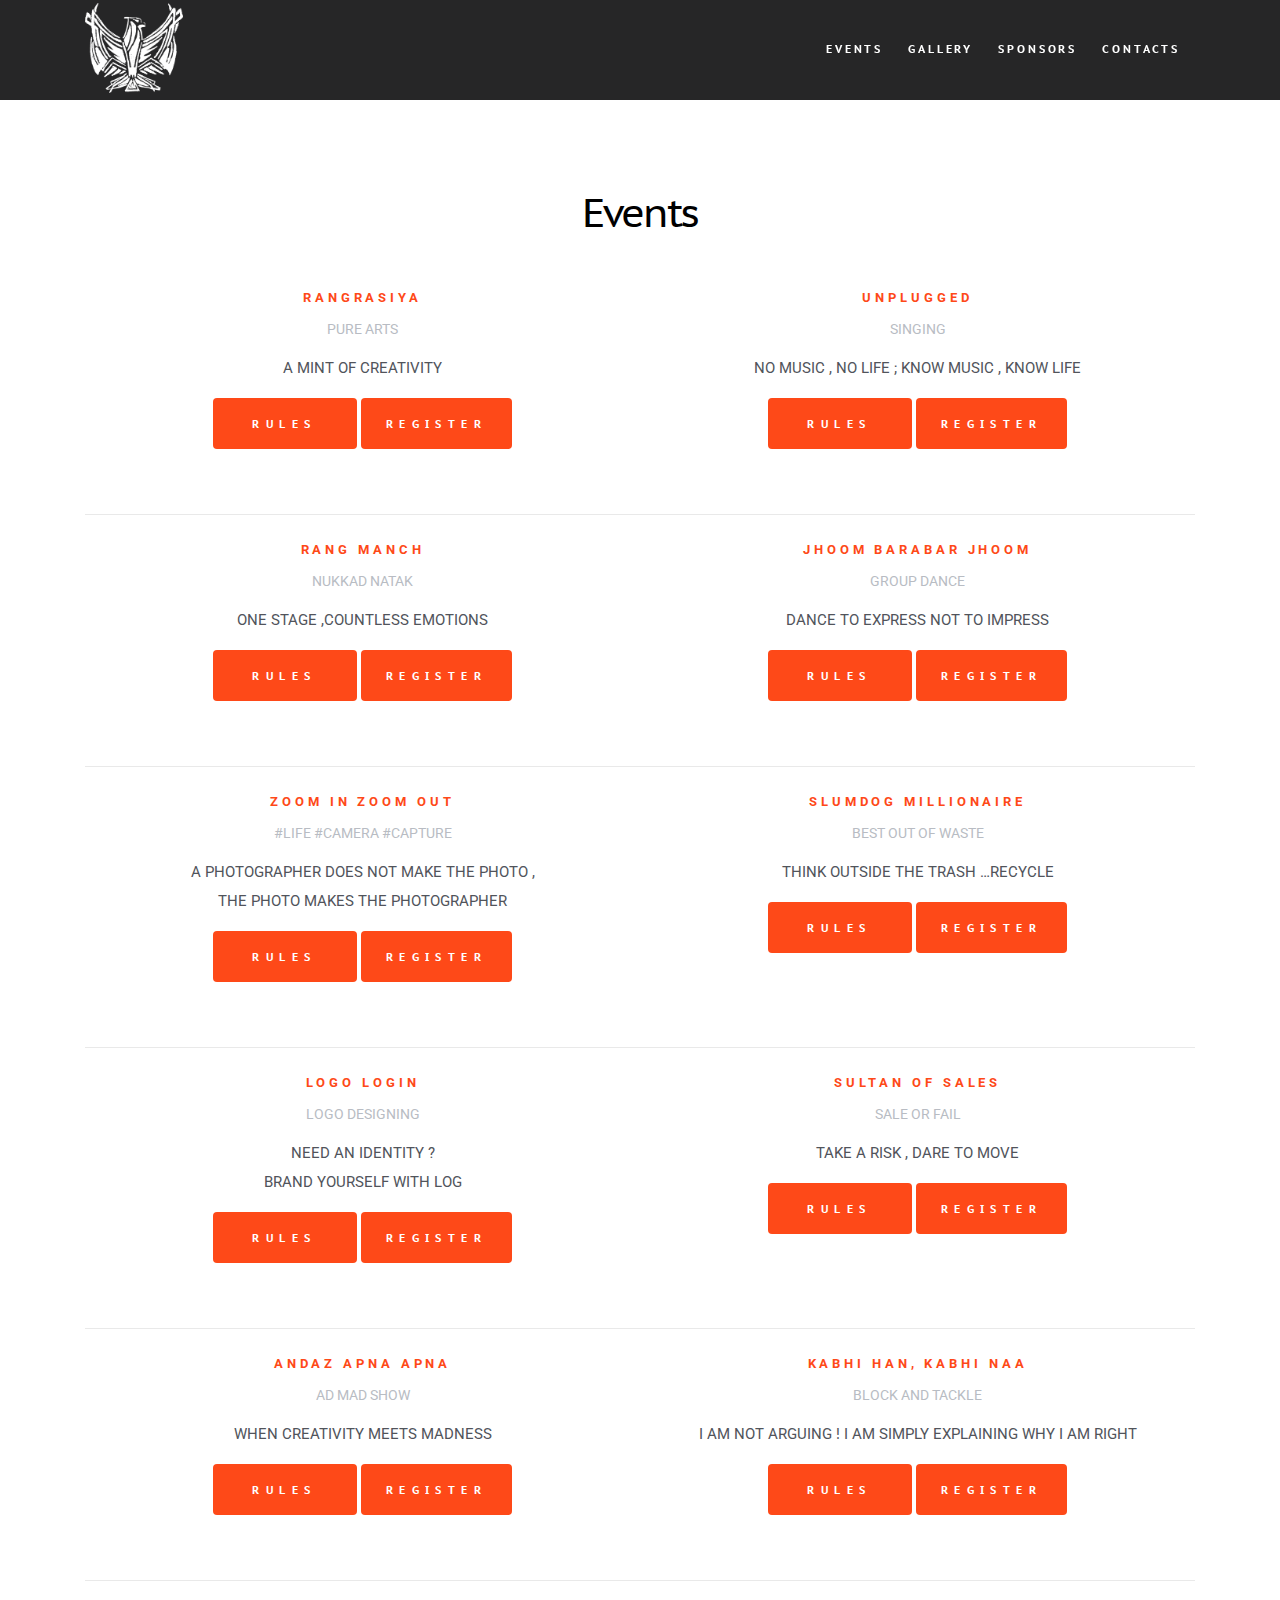
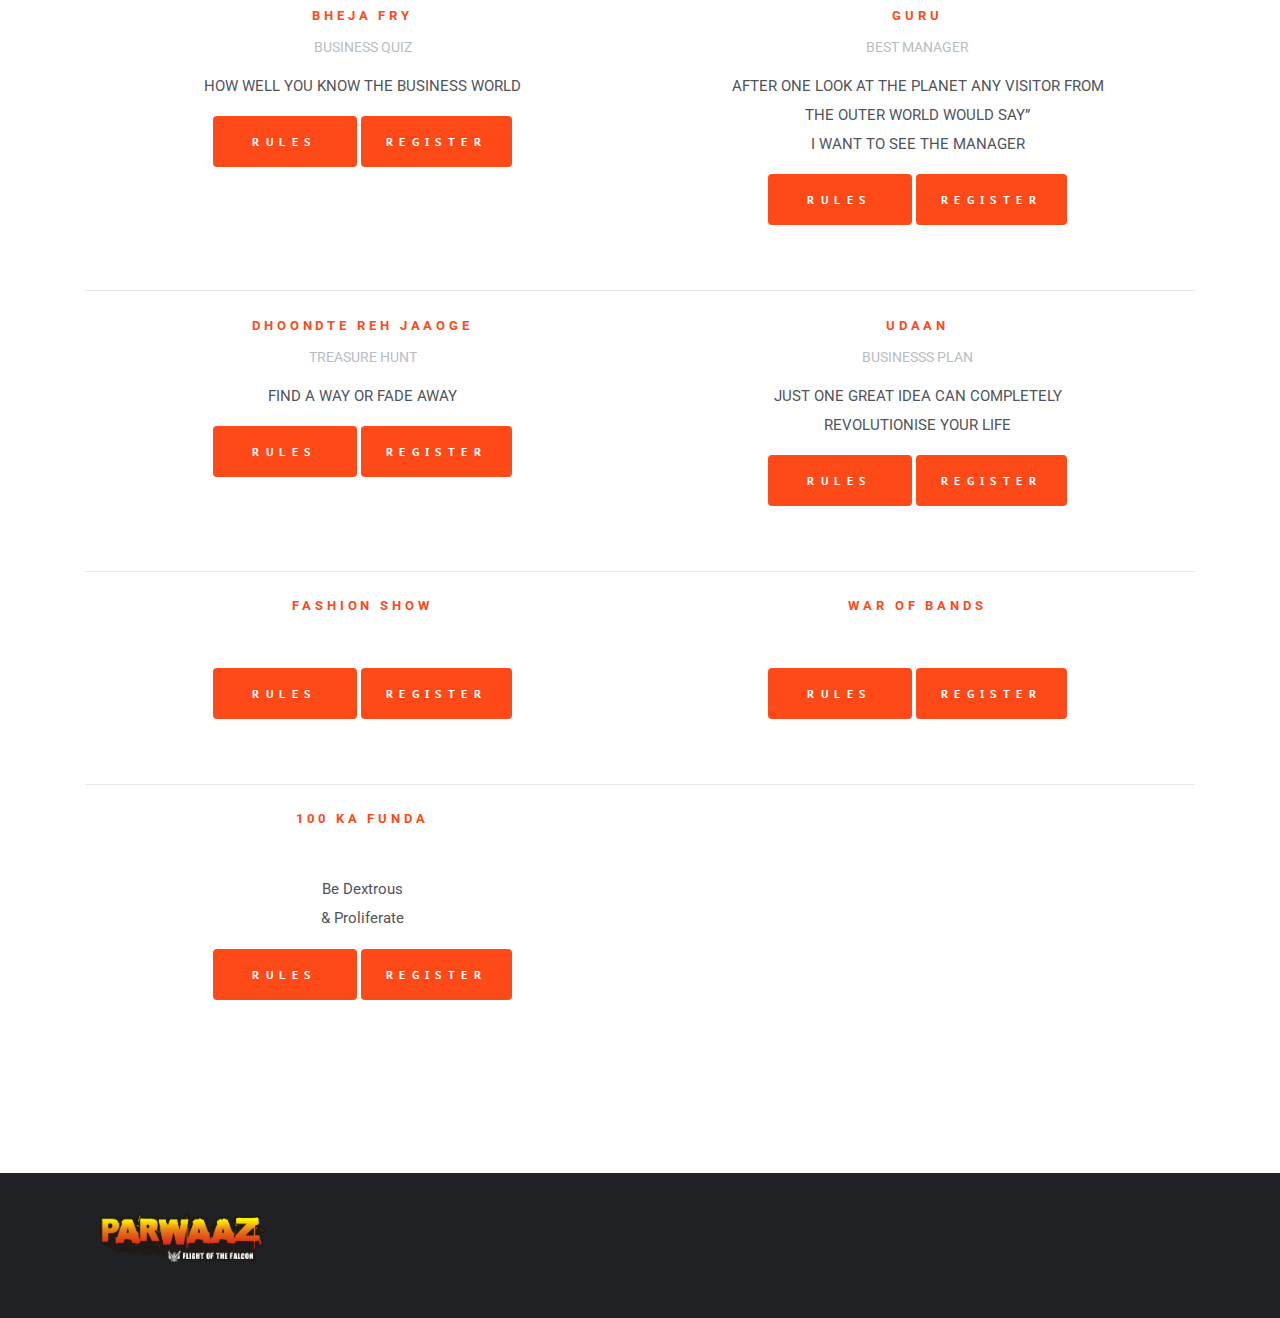
==== commit 516d9877: "updates" ====
--- a/event.html
+++ b/event.html
@@ -108,7 +108,7 @@
                     <h3 class="name">JHOOM BARABAR JHOOM</h3>
                     <p class="text-alt"><small>GROUP DANCE</small></p>
                     <p class="about">DANCE TO EXPRESS NOT TO IMPRESS</p>
-                    <button type="button" class="btn btn-ld" data-toggle="modal" data-target="#nukkad">RULES</button>
+                    <button type="button" class="btn btn-ld" data-toggle="modal" data-target="#ABCD">RULES</button>
 
                     <button type="button" class="btn btn-ld" data-toggle="modal" data-target="#teamRegister">REGISTER</button>
 
@@ -121,7 +121,7 @@
                     <p class="text-alt"><small>#LIFE #CAMERA #CAPTURE</small></p>
                     <p class="about">A PHOTOGRAPHER DOES NOT MAKE THE PHOTO ,<br> THE PHOTO MAKES THE PHOTOGRAPHER</p>
                     <button type="button" class="btn btn-ld" data-toggle="modal" data-target="#zoom">RULES</button>
-                    <button type="button" class="btn btn-ld" data-toggle="modal" data-target="#zoom">RULES</button>
+                    <button type="button" class="btn btn-ld" data-toggle="modal" data-target="#soloRegister">REGISTER</button>
                 </div>
             </div>
 
@@ -257,20 +257,9 @@
             <hr>
             <div class="col-sm-6">
                 <div class="speaker">
-                    <h3 class="name">ABCD</h3>
-                    <p class="text-alt"><small></small></p>
-                    <!-- <p class="about">JUST ONE GREAT IDEA CAN COMPLETELY <br> REVOLUTIONISE YOUR LIFE</p> -->
-                    <button type="button" class="btn btn-ld" data-toggle="modal" data-target="#ABCD">RULES</button>
-
-                    <button type="button" class="btn btn-ld" data-toggle="modal" data-target="#soloRegister">REGISTER</button>
-
-                </div>
-            </div>
-            <div class="col-sm-6">
-                <div class="speaker">
                     <h3 class="name">100 KA FUNDA</h3>
                     <p class="text-alt"><small></small></p>
-                    <!-- <p class="about">JUST ONE GREAT IDEA CAN COMPLETELY <br> REVOLUTIONISE YOUR LIFE</p> -->
+                    <p class="about">Be Dextrous <br>& Proliferate</p>
                     <button type="button" class="btn btn-ld" data-toggle="modal" data-target="#funda">RULES</button>
 
                     <button type="button" class="btn btn-ld" data-toggle="modal" data-target="#teamRegister">REGISTER</button>
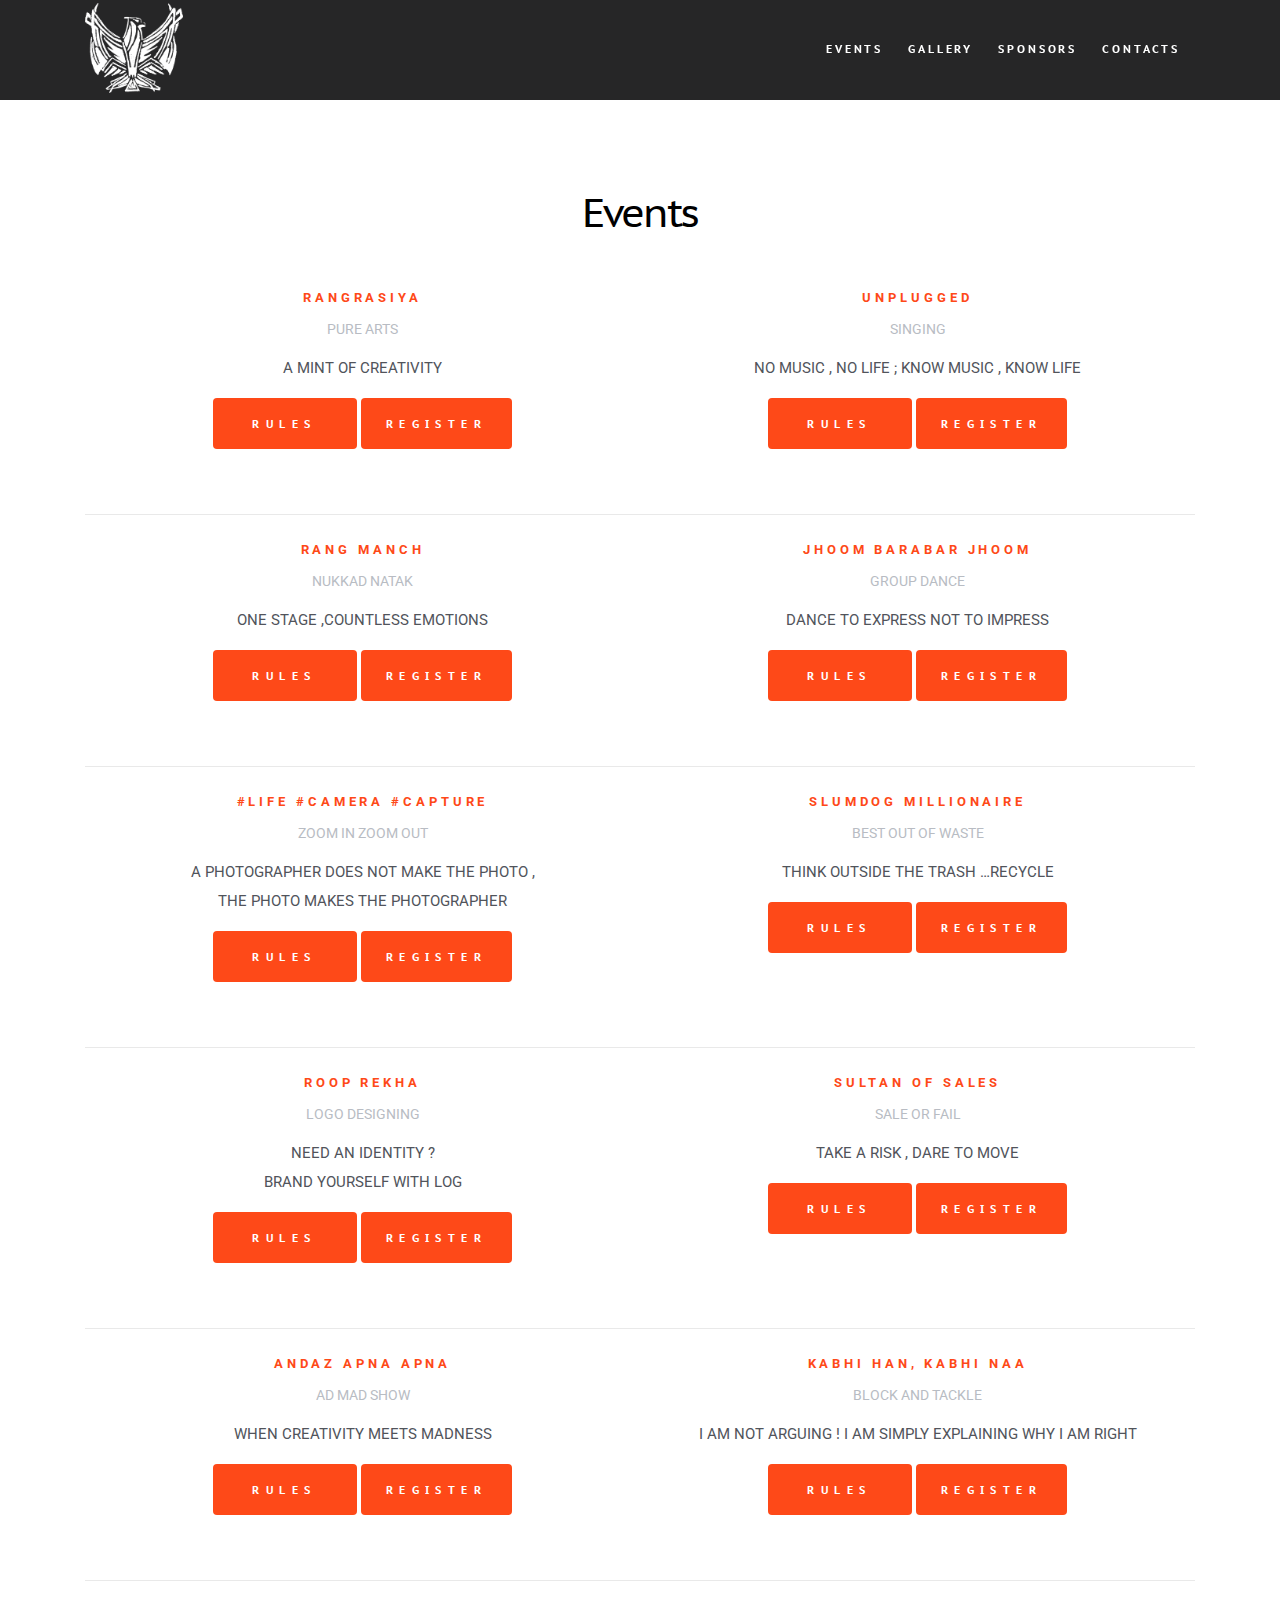
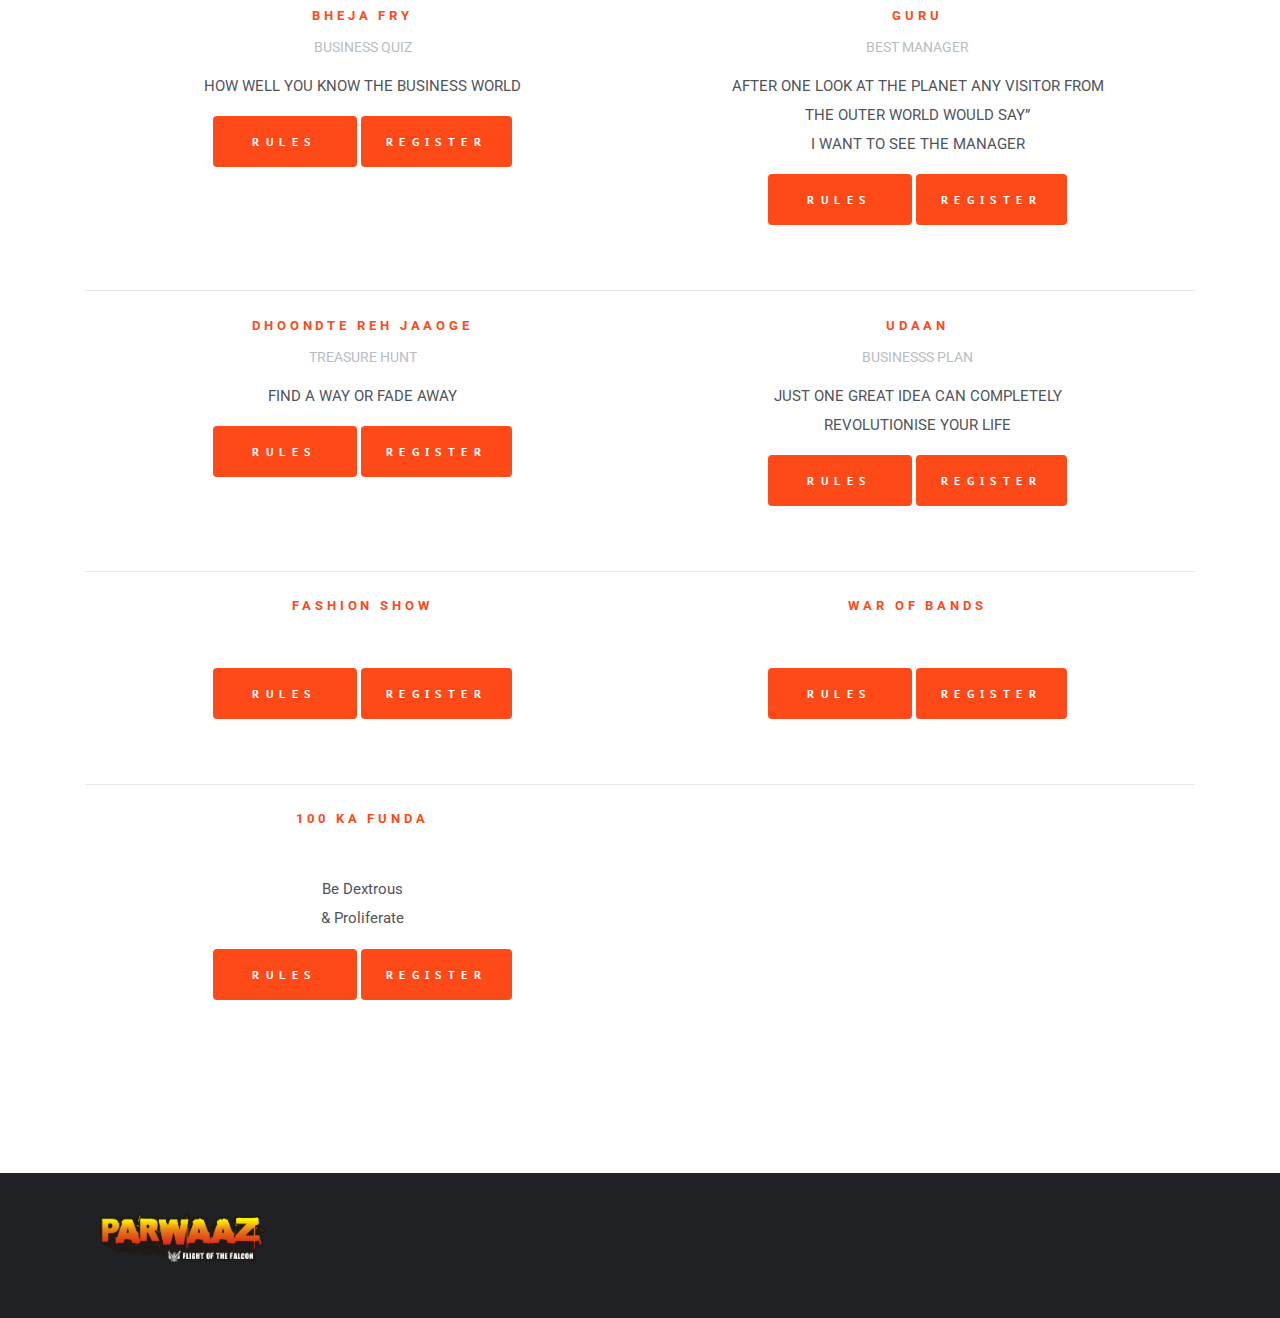
==== commit acc70031: "updates" ====
--- a/event.html
+++ b/event.html
@@ -117,8 +117,8 @@
             <hr>
             <div class="col-sm-6">
                 <div class="speaker">
-                    <h3 class="name">ZOOM IN ZOOM OUT</h3>
-                    <p class="text-alt"><small>#LIFE #CAMERA #CAPTURE</small></p>
+                    <h3 class="name">#Life #Camera #Capture</h3>
+                    <p class="text-alt"><small>ZOOM IN ZOOM OUT</small></p>
                     <p class="about">A PHOTOGRAPHER DOES NOT MAKE THE PHOTO ,<br> THE PHOTO MAKES THE PHOTOGRAPHER</p>
                     <button type="button" class="btn btn-ld" data-toggle="modal" data-target="#zoom">RULES</button>
                     <button type="button" class="btn btn-ld" data-toggle="modal" data-target="#soloRegister">REGISTER</button>
@@ -139,7 +139,7 @@
             <hr>
             <div class="col-sm-6">
                 <div class="speaker">
-                    <h3 class="name">LOGO LOGIN</h3>
+                    <h3 class="name">ROOP REKHA</h3>
                     <p class="text-alt"><small>LOGO DESIGNING</small></p>
                     <p class="about">NEED AN IDENTITY ?<br> BRAND YOURSELF WITH LOG</p>
                     <button type="button" class="btn btn-ld" data-toggle="modal" data-target="#logo">RULES</button>
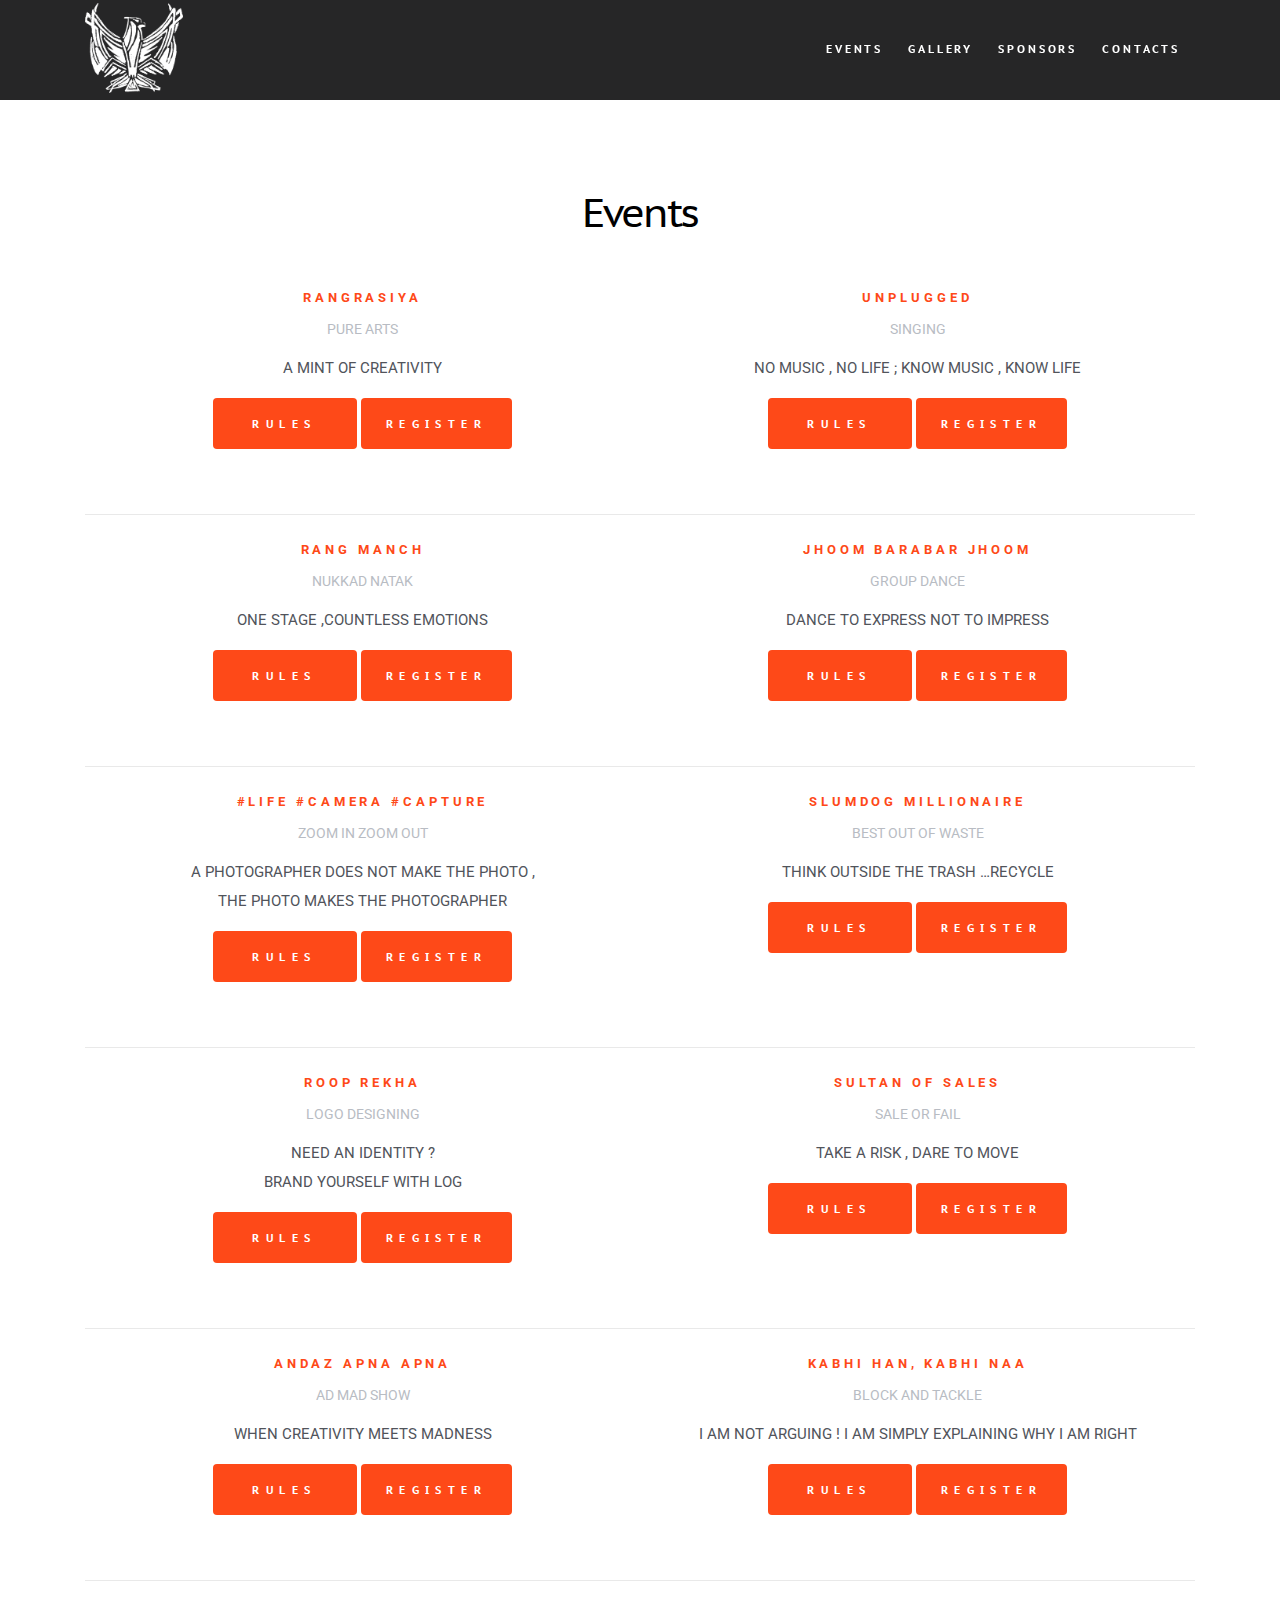
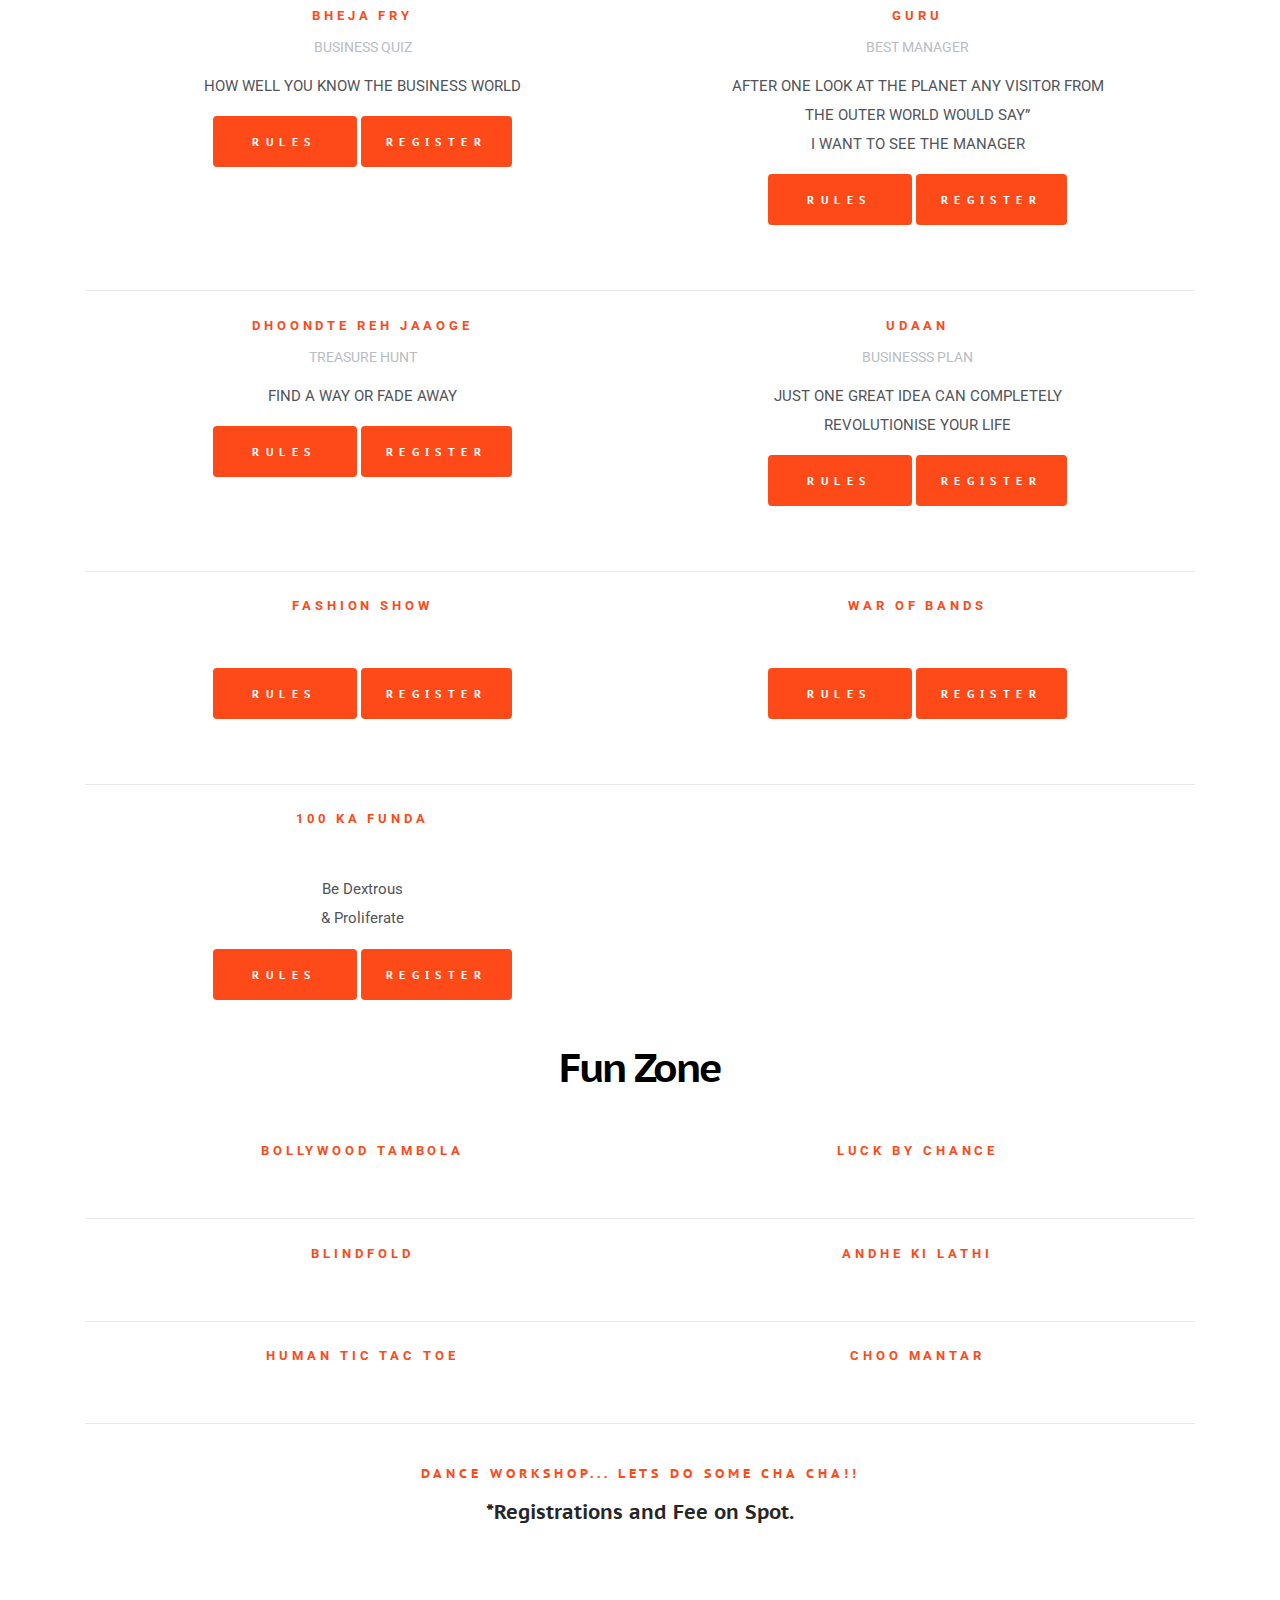
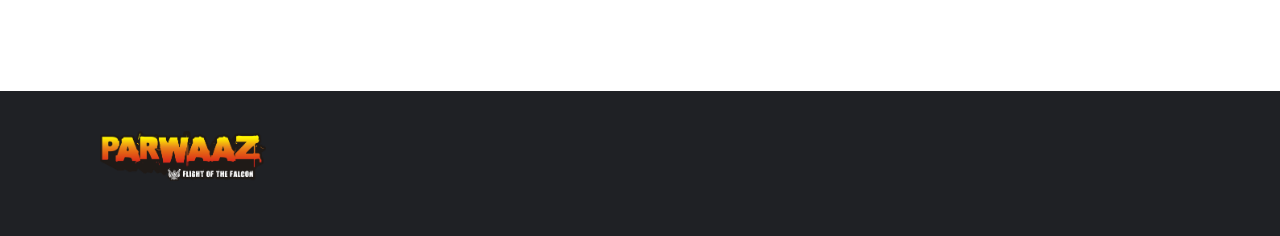
==== commit 2be8028b: "updates" ====
--- a/event.html
+++ b/event.html
@@ -267,6 +267,47 @@
                 </div>
             </div>
 
+            </div>
+
+            <div class="container">
+                <h4 style="margin-bottom:5%;">Fun Zone</h4>
+                <div class="col-sm-6">
+                    <div class="speaker">
+                        <h3 class="name">BOLLYWOOD TAMBOLA</h3>
+                    </div>
+                </div>
+                <div class="col-sm-6">
+                    <div class="speaker">
+                        <h3 class="name">LUCK BY CHANCE</h3>
+                    </div>
+                </div>
+                <hr>
+                <div class="col-sm-6">
+                    <div class="speaker">
+                        <h3 class="name">BLINDFOLD</h3>
+                    </div>
+                </div>
+                <div class="col-sm-6">
+                    <div class="speaker">
+                        <h3 class="name">ANDHE KI LATHI</h3>
+                    </div>
+                </div>
+                <hr>
+                <div class="col-sm-6">
+                    <div class="speaker">
+                        <h3 class="name">HUMAN TIC TAC TOE</h3>
+                    </div>
+                </div>
+                <div class="col-sm-6">
+                    <div class="speaker">
+                        <h3 class="name">CHOO MANTAR</h3>
+                    </div>
+                </div>
+                <hr>
+                <div class="speaker">
+                  <h2 class="name">Dance Workshop... Lets do some Cha Cha!!</h2>
+                  <h6>*Registrations and Fee on Spot.</h6>
+                </div>
             </div>
 
     </section>
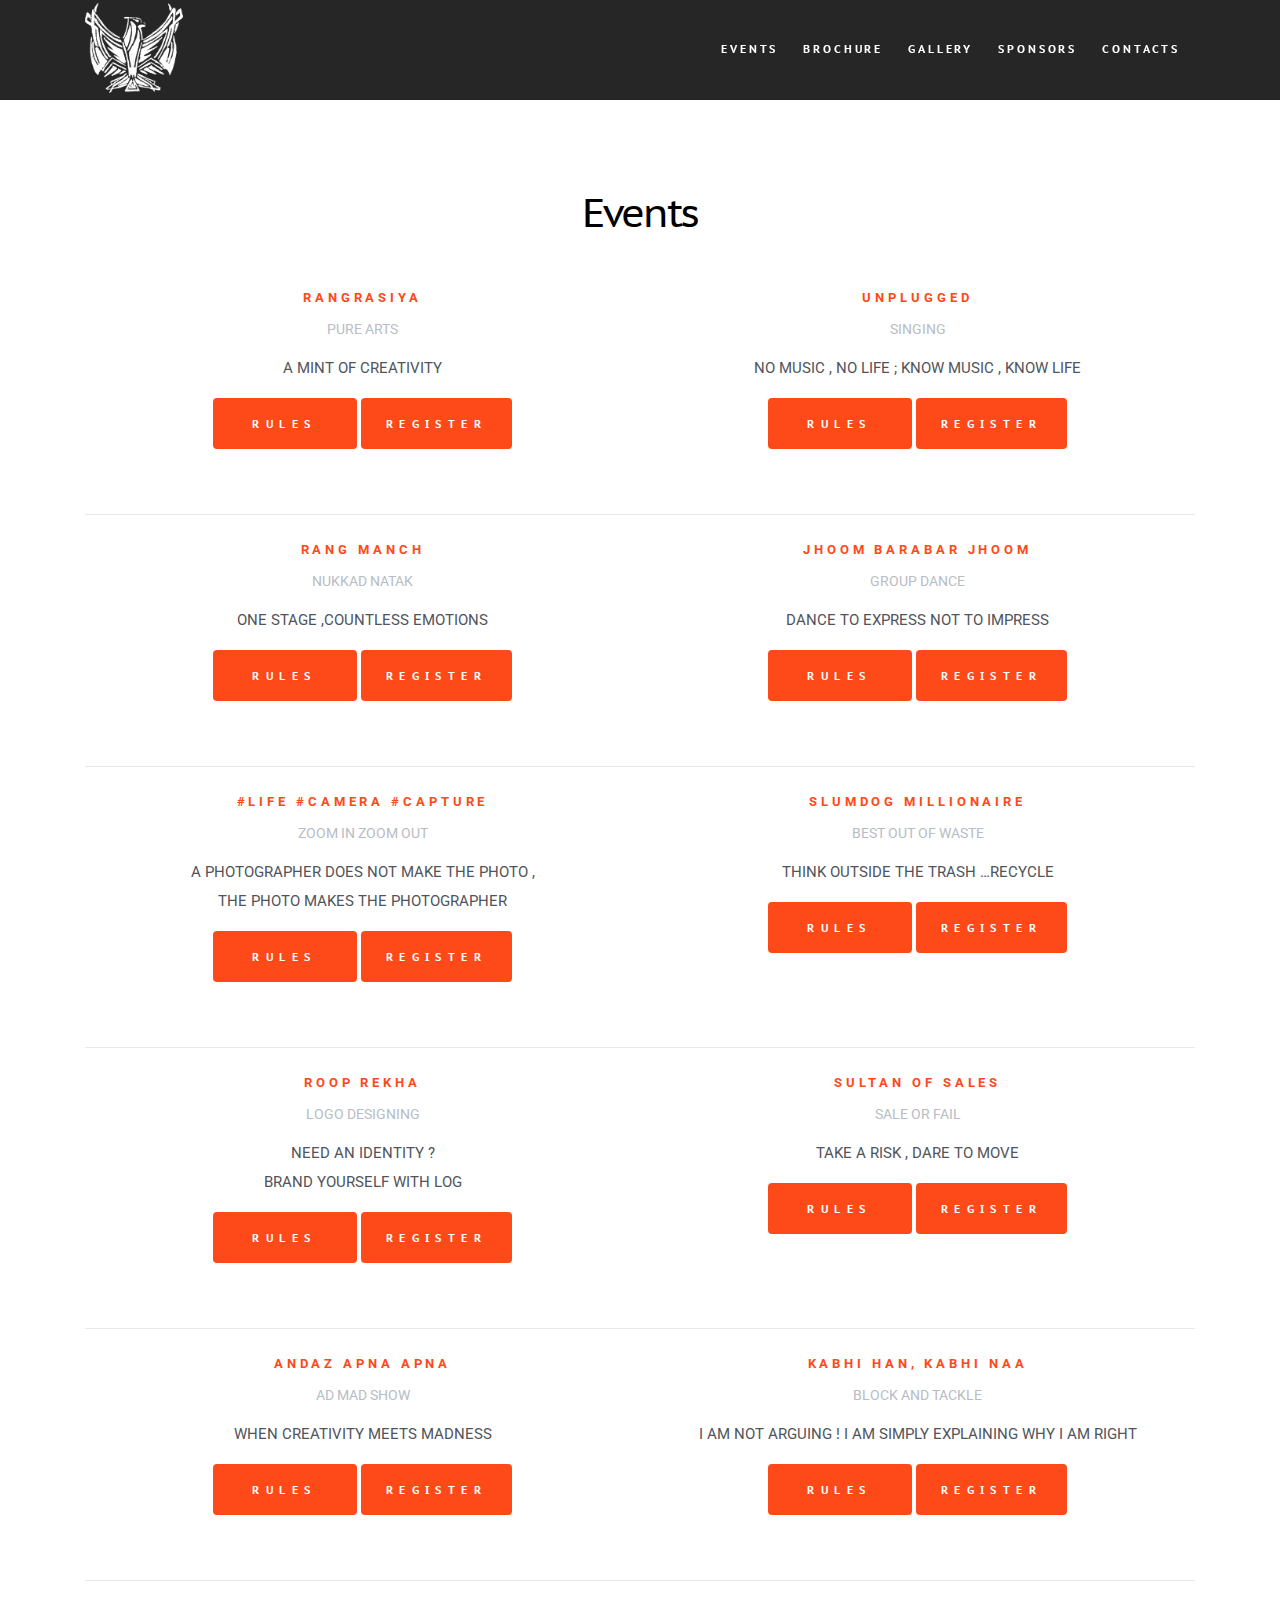
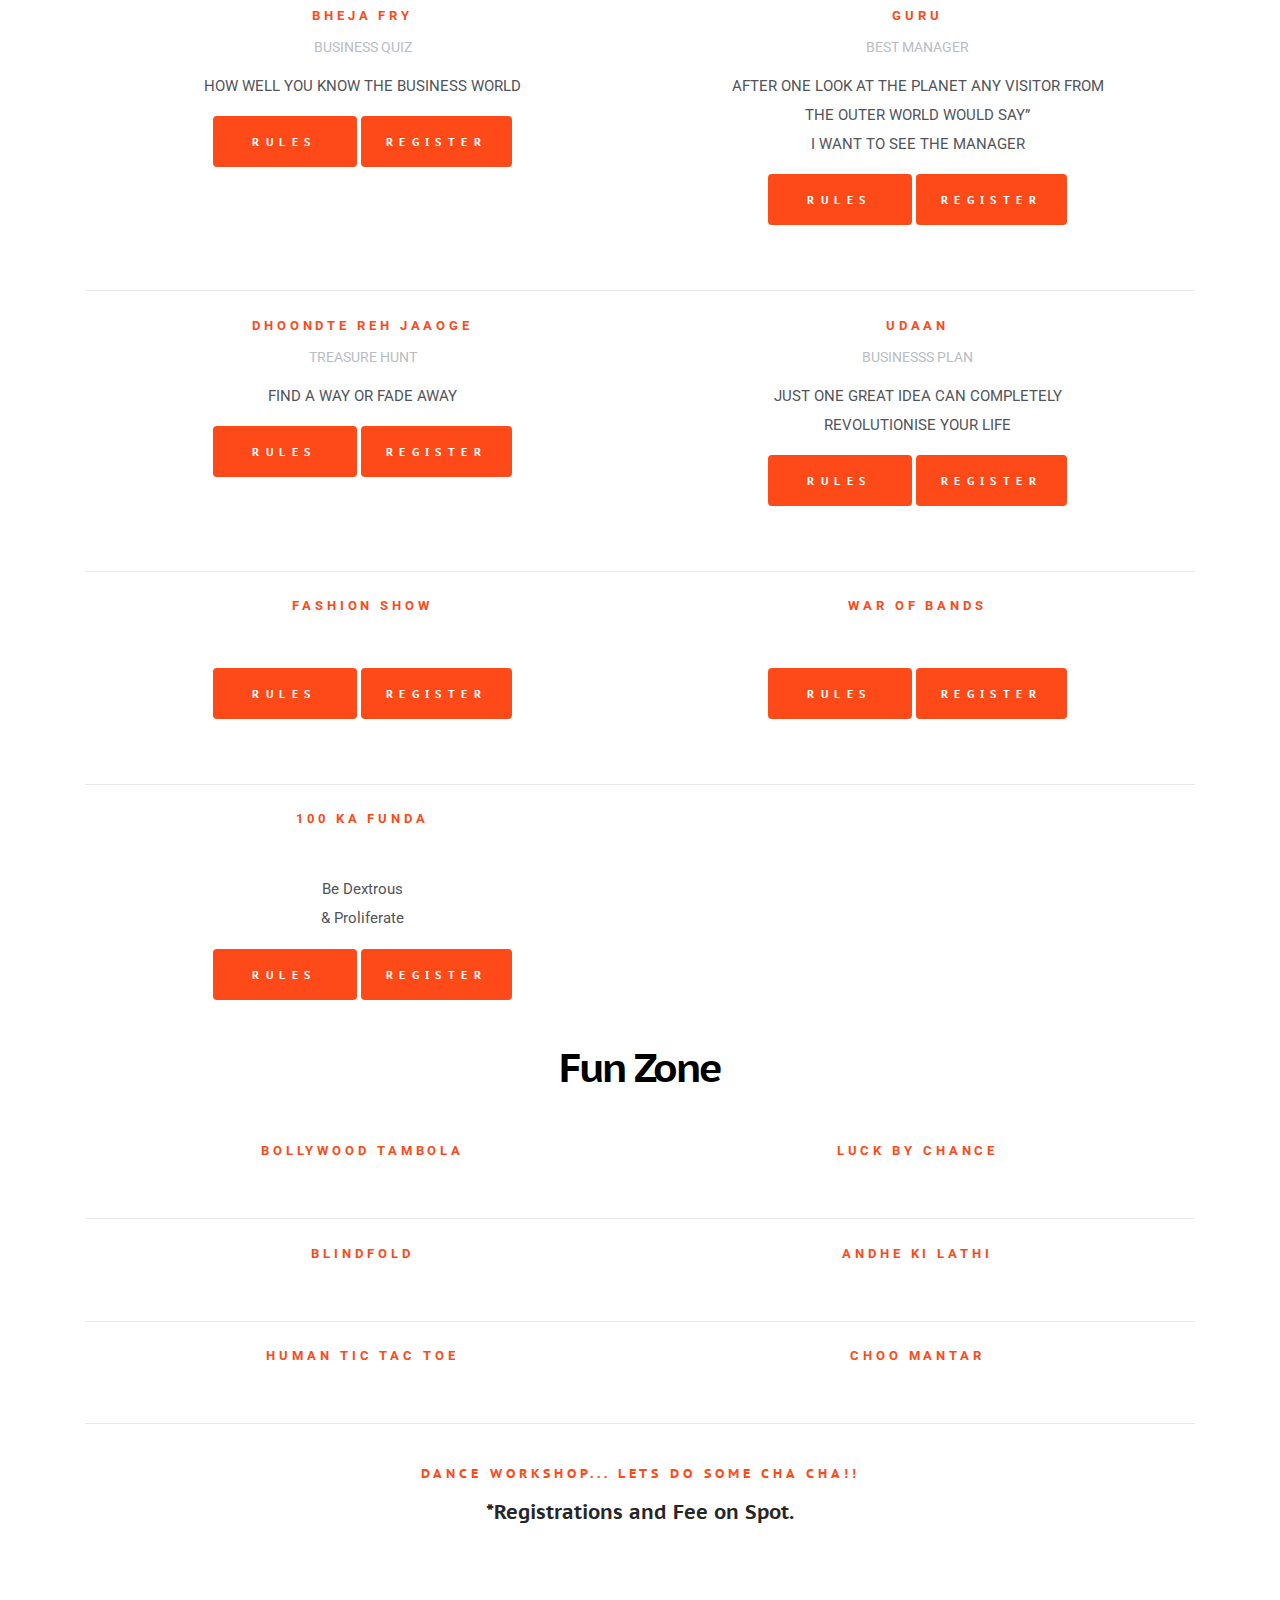
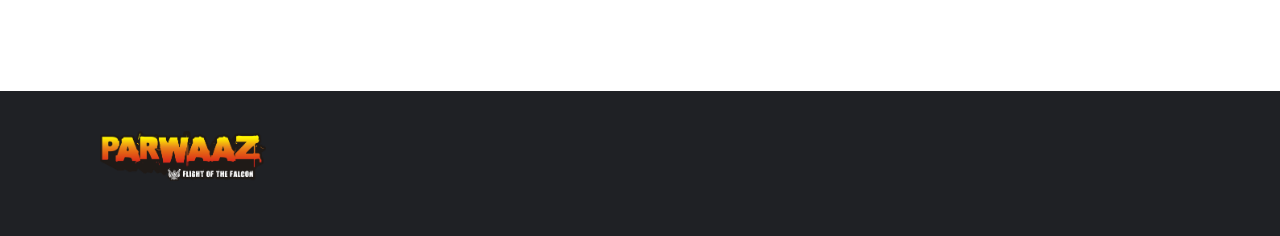
==== commit 5d0dd94c: "updates" ====
--- a/event.html
+++ b/event.html
@@ -51,7 +51,7 @@
                         <ul class="navigation-list pull-right light-text">
                             <!-- <li class="navigation-item"><a href="#speakers" class="navigation-link">Speakers</a></li> -->
                             <li class="navigation-item"><a href="index.html#events" class="navigation-link">Events</a></li>
-                            <!-- <li class="navigation-item"><a href="index.html#schedule" class="navigation-link">Schedule</a></li> -->
+                            <li class="navigation-item"><a href="e-brochure.pdf" class="navigation-link" download>Brochure</a></li>
                             <li class="navigation-item"><a href="index.html#gallery" class="navigation-link">Gallery</a></li>
                             <li class="navigation-item"><a href="index.html#sponsors" class="navigation-link">Sponsors</a></li>
                             <li class="navigation-item"><a href="index.html#contacts" class="navigation-link">Contacts</a></li>
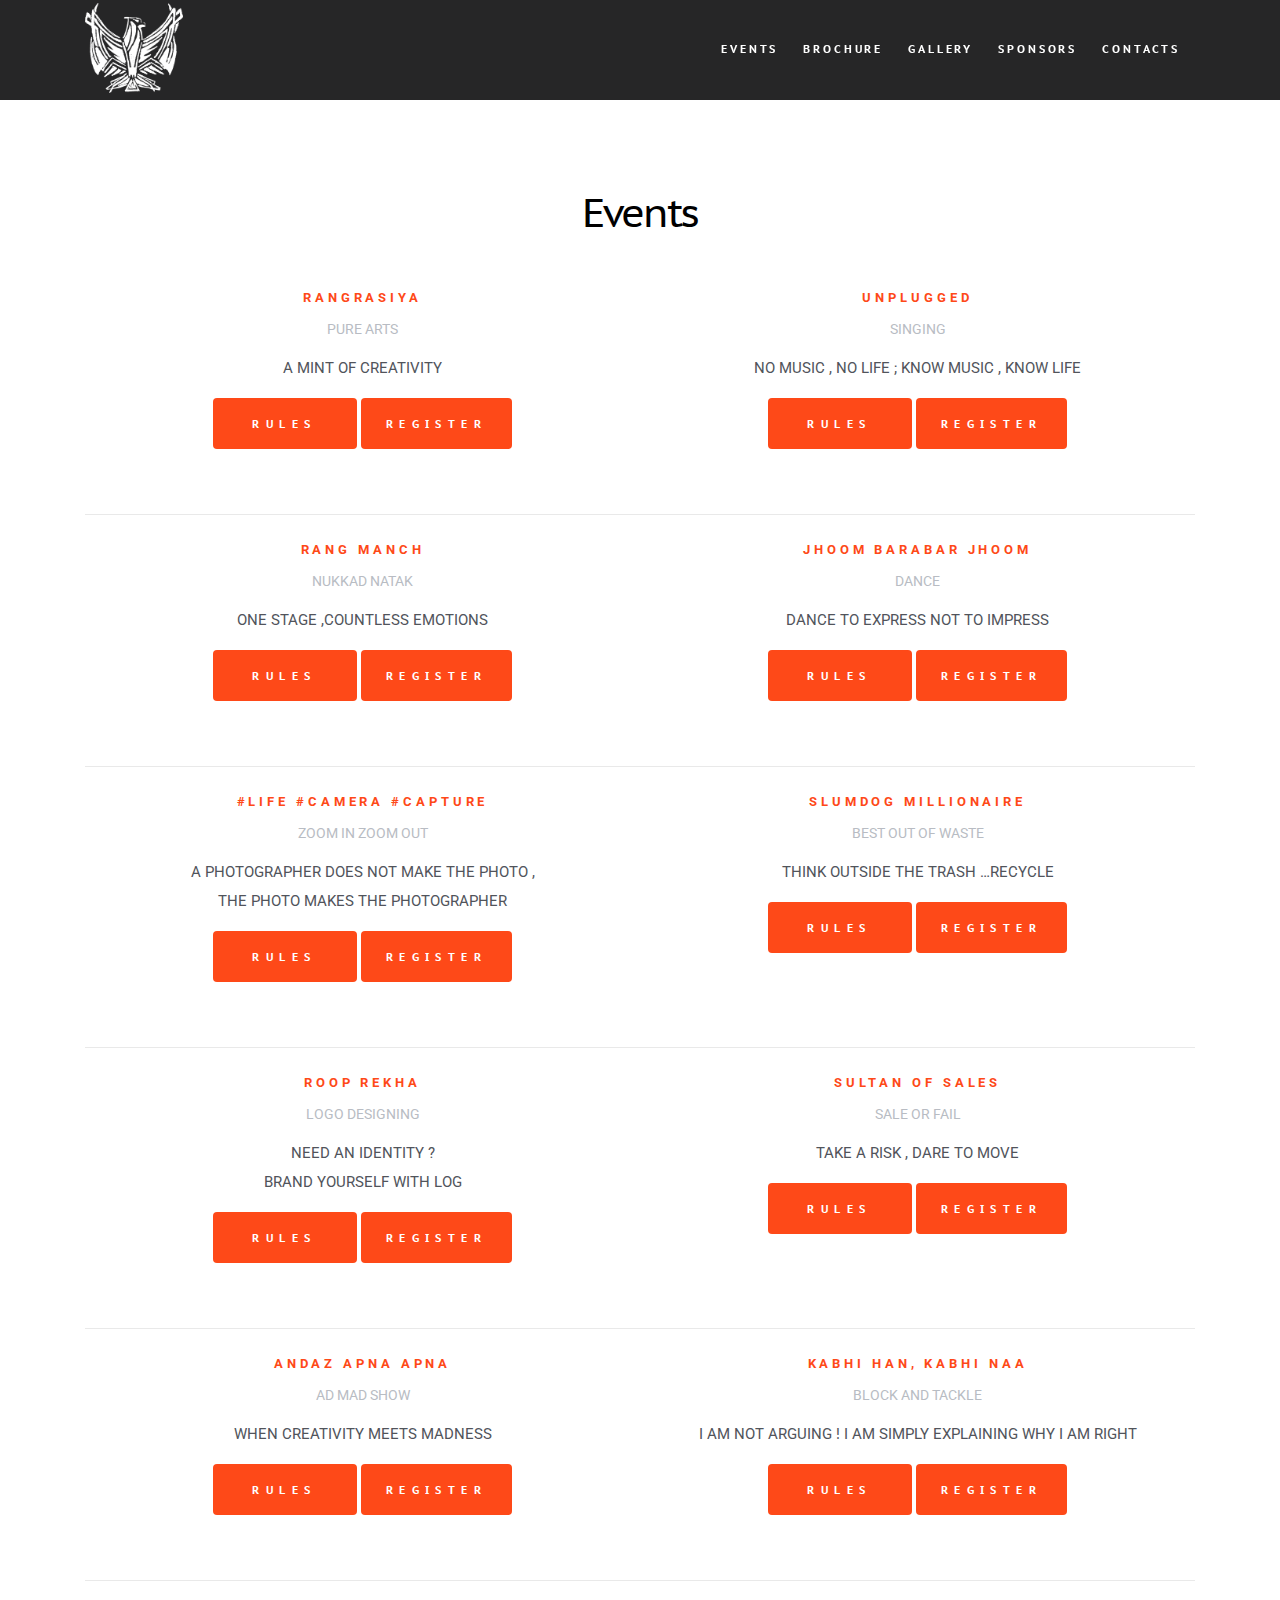
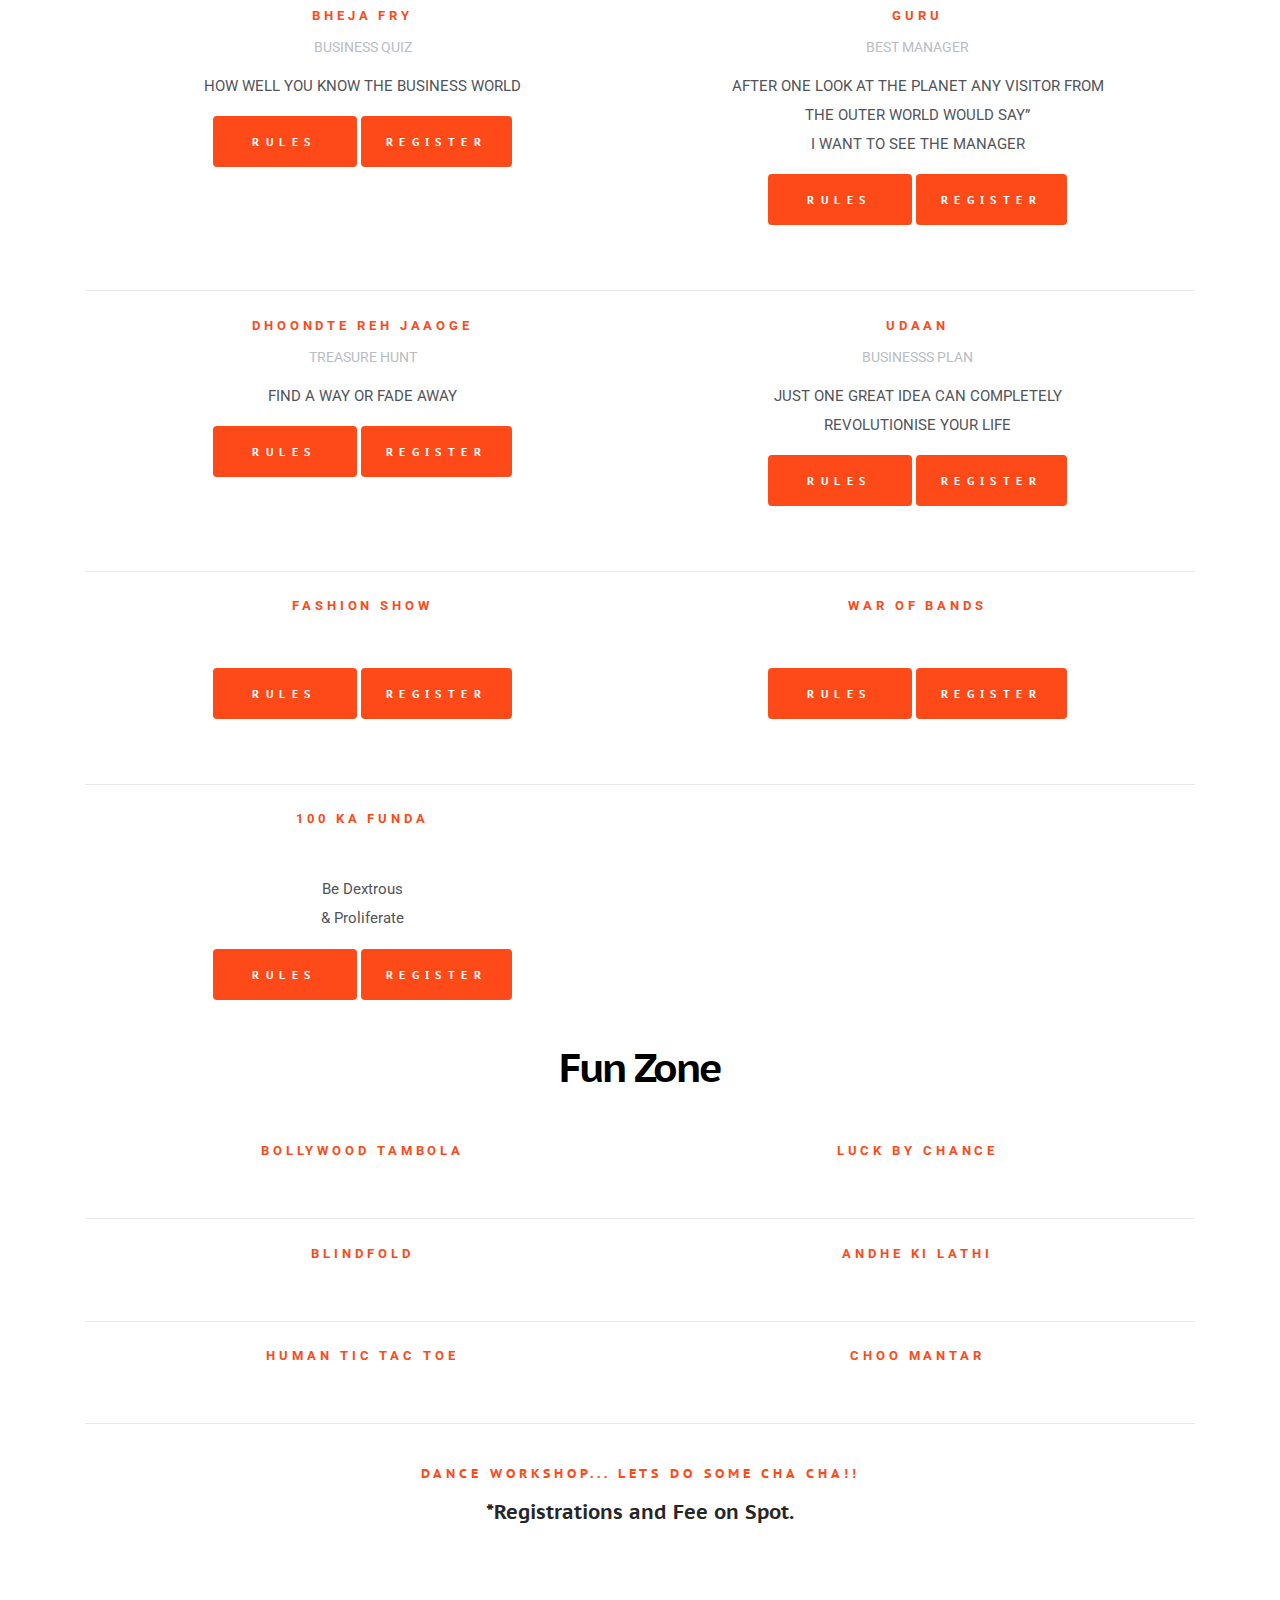
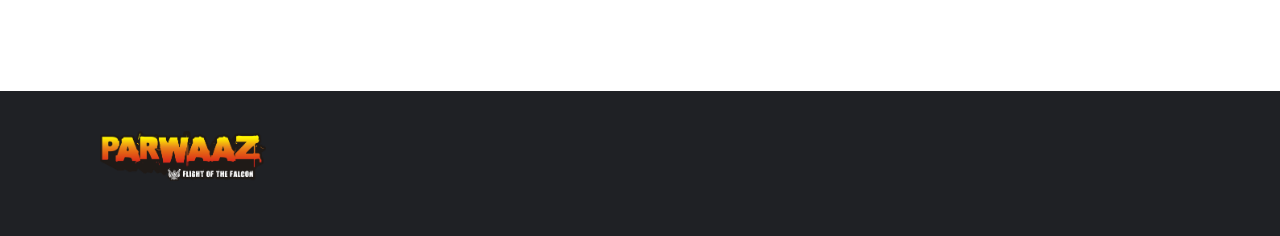
==== commit 9b18f23d: "updates" ====
--- a/event.html
+++ b/event.html
@@ -106,7 +106,7 @@
             <div class="col-sm-6">
                 <div class="speaker">
                     <h3 class="name">JHOOM BARABAR JHOOM</h3>
-                    <p class="text-alt"><small>GROUP DANCE</small></p>
+                    <p class="text-alt"><small>DANCE</small></p>
                     <p class="about">DANCE TO EXPRESS NOT TO IMPRESS</p>
                     <button type="button" class="btn btn-ld" data-toggle="modal" data-target="#ABCD">RULES</button>
 
